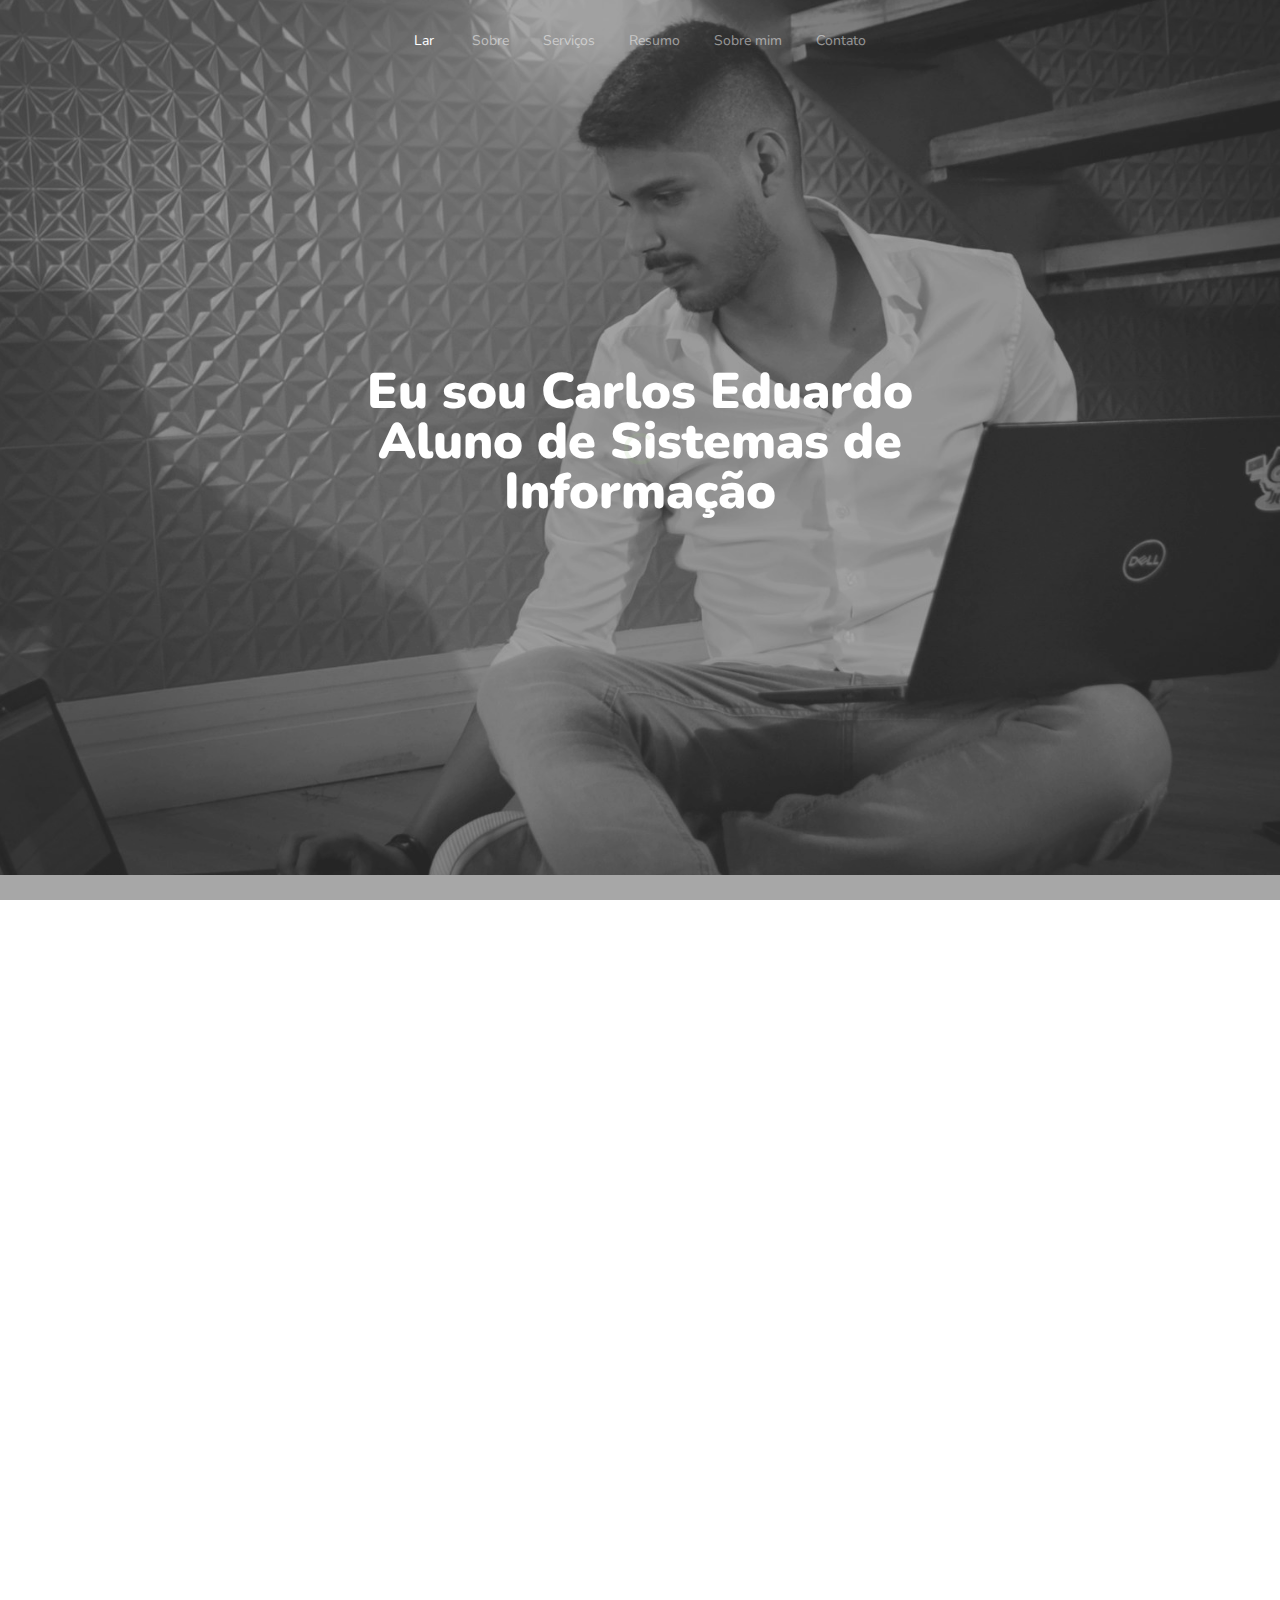
==== index.html @ 2f4f7dd3 "alterando referência do index" ====
<!doctype html>
<html lang="pt-br">

<head>
  <meta charset="utf-8">
  <meta name="viewport" content="width=device-width, initial-scale=1, shrink-to-fit=no">
  
  <meta name="description" content="" />
  <meta name="keywords" content="" />

  <link href="https://fonts.googleapis.com/css2?family=Nunito:wght@400;700&display=swap" rel="stylesheet">

  <link rel="stylesheet" href="css/bootstrap.min.css">
  <link rel="stylesheet" href="css/owl.carousel.min.css">
  <link rel="stylesheet" href="css/owl.theme.default.min.css">
  <link rel="stylesheet" href="css/jquery.fancybox.min.css">
  <link rel="stylesheet" href="fonts/icomoon/style.css">
  <link rel="stylesheet" href="fonts/flaticon/font/flaticon.css">
  <link rel="stylesheet" href="css/aos.css">
  <link rel="stylesheet" href="css/style.css">

  <title>Meu Portifólio | Carlos Eduardo</title>
  
  <!-- <link rel="icon" type="image/png" sizes="32x32" href="/favicon-32x32.png"> -->
  <link rel="icon" type="image/png" sizes="16x16" href="portfolio\favicon_io\favicon-16x16.png">

</head>

<body data-spy="scroll" data-target=".site-navbar-target" data-offset="100">

  <div class="site-mobile-menu site-navbar-target">
    <div class="site-mobile-menu-header">
      <div class="site-mobile-menu-close">
        <span class="icofont-close js-menu-toggle"></span>
      </div>
    </div>
    <div class="site-mobile-menu-body"></div>
  </div>

  <nav class="site-nav js-site-navbar mb-5 site-navbar-target">
    <div class="container">



      <div class="site-navigation text-center">

        <!-- <a href="index.html" class="d-block text-center float-left logo"></a> -->


        <ul class="js-clone-nav ml-0 pl-0 d-none d-lg-inline-block site-menu mx-auto text-center">
          <li class="active"><a href="#home-section" class="nav-link">Lar</a></li>
          <li class="has-children">
            <!-- <a href="#" class="nav-link">Dropdown</a> -->
            <ul class="dropdown">
              <!-- <li><a href="#testimonials-section" class="nav-link">Testimonials</a></li> -->
              <li class="has-children">
                <!-- <a href="#">Menu Two</a> -->
                <ul class="dropdown">
                  <!-- <li><a href="#" class="nav-link">Sub Menu One</a></li>
                  <li><a href="#" class="nav-link">Sub Menu Two</a></li>
                  <li><a href="#" class="nav-link">Sub Menu Three</a></li> -->
                </ul>
              </li>
              <!-- <li><a href="#" class="nav-link">Menu Three</a></li> -->
            </ul>
          </li>
          <li><a href="#about-section" class="nav-link">Sobre</a></li>
          <!-- <li><a href="#portfolio-section" class="nav-link">Portfólio</a></li> -->
          <li><a href="#services-section" class="nav-link">Serviços</a></li>
          <li><a href="#resume-section" class="nav-link">Resumo</a></li>
          <li><a href="#testimonials-section" class="nav-link">Sobre mim</a></li>
          <li><a href="#contact-section" class="nav-link">Contato</a></li>
        </ul>

        <a href="#" class="burger ml-auto float-right site-menu-toggle js-menu-toggle d-inline-block light d-lg-none" data-toggle="collapse" data-target="#main-navbar">
          <span></span>
        </a>

      </div>
    </div>
  </nav>


  <div class="site-blocks-cover overlay" style="background-image: url(images/hero_img.jpg);" data-aos="fade" data-stellar-background-ratio="0.5" id="home-section">
    <div class="container">
      <div class="row align-items-center justify-content-center text-center">

        <div class="col-lg-8">
          <h1 class="text-white" data-aos="fade-up" data-aos-delay="0">Eu sou Carlos Eduardo <br>Aluno de Sistemas de Informação</h1>
          <p data-aos="fade-up" data-aos-delay="100"> <a href="https://Colorlib/.com" class="font-weight-bold" target="_blank"></a></p>
        </div>
      </div>
    </div>
  </div>  
  



  <section class="site-section" id="about-section">
    <div class="container">
      <div class="row mb-5 align-items-center">
        <div class="col-lg-7 pr-lg-5 mb-5 mb-lg-0" data-aos="fade-up" data-aos-delay="0">
          <div class="img-wrap">
            <img src="images/image_1_long.jpg" alt="Image placeholder" class="img-fluid">
          </div>
          
        </div>
        <div class="col-lg-5 pl-lg-5" data-aos="fade-up" data-aos-delay="100">
          <div class="section-heading">
            <h2>Biografia</h2>
          </div>
          
          <p><span class="highlight"></span></p>

          <p>Carlos Eduardo Dias da Silva, nascido em Juiz de Fora em 12 de dezembro de 1996, é um buscador incansável de desafios. Após concluir o ensino médio em 2015, obteve seu diploma em mecânica industrial e iniciou sua carreira na Codeme Engenharia.</p>
          <p>Mais recentemente, fez a transição para a área de Tecnologia da Informação, com foco em sistemas de informação, alimentando seu desejo de se tornar um cientista de dados. Apesar de ainda não ter atingido suas metas, sua paixão e dedicação são impulsionadoras.</p>
          <p>Além de sua carreira, encontra equilíbrio em seu amor pelo futebol e nas corridas de rua, que alimentam sua determinação em todos os aspectos da vida.

            
            
            
            
            
            
            </p>
          <h3>Processo de Aprendizagem e Especialização</h3>
          <div class="my-5">
            <div class="skill">
              <h3>HTML - CSS - JavaScript</h3>
              <div class="progress">
                <div class="progress-bar" role="progressbar" style="width: 50%" aria-valuenow="50" aria-valuemin="0" aria-valuemax="100">
                  <span>50%</span>
                </div>
              </div>
            </div>

            <div class="skill">
              <h3>Python</h3>
              <div class="progress">
                <div class="progress-bar" role="progressbar" style="width: 67%" aria-valuenow="67" aria-valuemin="0" aria-valuemax="100">
                  <span>67%</span>
                </div>
              </div>
            </div>

            <div class="skill">
              <h3>Java</h3>
              <div class="progress">
                <div class="progress-bar" role="progressbar" style="width: 33%" aria-valuenow="33" aria-valuemin="0" aria-valuemax="100">
                  <span>33%</span>
                </div>
              </div>
            </div>

            <div class="skill">
              <h3>SQL</h3>
              <div class="progress">
                <div class="progress-bar" role="progressbar" style="width: 70%" aria-valuenow="70" aria-valuemin="0" aria-valuemax="100">
                  <span>70%</span>
                </div>
              </div>
            </div>

            <div class="skill">
              <h3>Power BI</h3>
              <div class="progress">
                <div class="progress-bar" role="progressbar" style="width: 21%" aria-valuenow="21" aria-valuemin="0" aria-valuemax="100">
                  <span>21%</span>
                </div>
              </div>
            </div>
          </div>

          <p>
            <a href="#contact-section" class="btn btn-primary smoothscroll">
              Contate-me</a>
            <a href="portfolio\pdf_cv\Carlos Eduardo Dias da Silva.pdf" target="_blank" class="btn btn-secondary">Download CV</a>
            
          </p>
        </div>
      </div>

      
    </div>
  </section>


  <!-- <section class="untree_co-section" id="portfolio-section">
    <div class="container">
      <div class="row">
        <div class="section-heading text-center col-md-12" data-aos="fade-up" data-aos-delay="0">
          <h2>Meu Portfólio</h2>
        </div>
      </div>
      <div class="filters" data-aos="fade-up" data-aos-delay="100">
      

        <ul>
          <li class="active" data-filter="*">Tudo</li>
          <li data-filter=".packaging">HTML</li>
          <li data-filter=".mockup">Python | Java</li>
          <li data-filter=".typography">SQL</li>
          <li data-filter=".photography">Power BI</li>
        </ul>
      </div>

      <div class="filters-content mb-5" data-aos="fade-up" data-aos-delay="200">
        <div class="row grid">
          <div class="single-portfolio col-sm-4 all mockup">
            <a href="images/work_5.jpg" data-fancybox="gal">
              <img src="images/work_5.jpg" alt="Image" class="img-fluid">
              <div class="contents">
                <h3>Card Vol. 3</h3>
                <div class="cat">Mockup</div>
              </div>
            </a>
            
          </div>
          <div class="single-portfolio col-sm-4 all typography">
            <a href="images/work_1.jpg" data-fancybox="gal">
              <img src="images/work_1.jpg" alt="Image" class="img-fluid">
              <div class="contents">
                <h3>House Design</h3>
                <div class="cat">Typography</div>
              </div>
            </a>

          </div>                            
          <div class="single-portfolio col-sm-4 all mockup">
            <a href="images/work_2.jpg" data-fancybox="gal">
              <img src="images/work_2.jpg" alt="Image" class="img-fluid">
              <div class="contents">
                <h3>WoW</h3>
                <div class="cat">Mockup</div>
              </div>
            </a>
          </div>
          <div class="single-portfolio col-sm-4 all packaging">
            <a href="images/work_3.jpg" data-fancybox="gal">
              <img src="images/work_3.jpg" alt="Image" class="img-fluid">
              <div class="contents">
                <h3>Seat</h3>
                <div class="cat">Packaging</div>
              </div>
            </a>
            
              
          
          </div>
          
          <div class="single-portfolio col-sm-4 all typography">
            <a href="images/work_4.jpg" data-fancybox="gal">
              <img src="images/work_4.jpg" alt="Image" class="img-fluid">
              <div class="contents">
                <h3>Seat</h3>
                <div class="cat">Packaging</div>
              </div>
            </a>
          </div>
          <div class="single-portfolio col-sm-4 all photography">
            <a href="images/work_6.jpg" data-fancybox="gal">
              <img src="images/work_6.jpg" alt="Image" class="img-fluid">
              <div class="contents">
                <h3>House Design</h3>
                <div class="cat">Photography</div>
              </div>
            </a>
          </div>
          <div class="single-portfolio col-sm-4 all photography">
            <a href="images/work_7.jpg" data-fancybox="gal">
              <img src="images/work_7.jpg" alt="Image" class="img-fluid">
              <div class="contents">
                <h3>House Design</h3>
                <div class="cat">Photography</div>
              </div>
            </a>
            
          </div>
        </div>
      </div>
    </div>
  </section> -->
  <!-- .untrtee_co-section -->

  <div class="untree_co-section" id="services-section">
    <div class="container">
      <div class="row">
        <div class="section-heading text-center col-md-12 mb-5" data-aos="fade-up" data-aos-delay="0">
          <h2>Serviços</h2>
        </div>
      </div>
      <div class="row">

        <div class="col-md-6 col-lg-4 text-center mb-5" data-aos="fade-up" data-aos-delay="100">
          <div class="site-service-item" data-animate-effect="fadeIn">
            <span class="icon">
              <svg width="1em" height="1em" viewBox="0 0 16 16" class="bi bi-display" fill="currentColor" xmlns="http://www.w3.org/2000/svg">
                <path d="M5.75 13.5c.167-.333.25-.833.25-1.5h4c0 .667.083 1.167.25 1.5H11a.5.5 0 0 1 0 1H5a.5.5 0 0 1 0-1h.75z"/>
                <path fill-rule="evenodd" d="M13.991 3H2c-.325 0-.502.078-.602.145a.758.758 0 0 0-.254.302A1.46 1.46 0 0 0 1 4.01V10c0 .325.078.502.145.602.07.105.17.188.302.254a1.464 1.464 0 0 0 .538.143L2.01 11H14c.325 0 .502-.078.602-.145a.758.758 0 0 0 .254-.302 1.464 1.464 0 0 0 .143-.538L15 9.99V4c0-.325-.078-.502-.145-.602a.757.757 0 0 0-.302-.254A1.46 1.46 0 0 0 13.99 3zM14 2H2C0 2 0 4 0 4v6c0 2 2 2 2 2h12c2 0 2-2 2-2V4c0-2-2-2-2-2z"/>
              </svg>
            </span>
            <h3 class="mb-4">Desenvolvimento</h3>
            <p>Aplicação Web</p>
            <p>Programação</p>
            <p>Framework</p>
            <p>Análise Orientada a Objetos</p>
            <p>Banco de Dados Relacional</p>
            
          </div>
        </div>
        <div class="col-md-6 col-lg-4 text-center mb-5" data-aos="fade-up" data-aos-delay="200">
          <div class="site-service-item" data-animate-effect="fadeIn">
            <span class="icon">
              <svg width="1em" height="1em" viewBox="0 0 16 16" class="bi bi-binoculars" fill="currentColor" xmlns="http://www.w3.org/2000/svg">
                <path fill-rule="evenodd" d="M3 2.5A1.5 1.5 0 0 1 4.5 1h1A1.5 1.5 0 0 1 7 2.5V5h2V2.5A1.5 1.5 0 0 1 10.5 1h1A1.5 1.5 0 0 1 13 2.5v2.382a.5.5 0 0 0 .276.447l.895.447A1.5 1.5 0 0 1 15 7.118V14.5a1.5 1.5 0 0 1-1.5 1.5h-3A1.5 1.5 0 0 1 9 14.5v-3a.5.5 0 0 1 .146-.354l.854-.853V9.5a.5.5 0 0 0-.5-.5h-3a.5.5 0 0 0-.5.5v.793l.854.853A.5.5 0 0 1 7 11.5v3A1.5 1.5 0 0 1 5.5 16h-3A1.5 1.5 0 0 1 1 14.5V7.118a1.5 1.5 0 0 1 .83-1.342l.894-.447A.5.5 0 0 0 3 4.882V2.5zM4.5 2a.5.5 0 0 0-.5.5V3h2v-.5a.5.5 0 0 0-.5-.5h-1zM6 4H4v.882a1.5 1.5 0 0 1-.83 1.342l-.894.447A.5.5 0 0 0 2 7.118V13h4v-1.293l-.854-.853A.5.5 0 0 1 5 10.5v-1A1.5 1.5 0 0 1 6.5 8h3A1.5 1.5 0 0 1 11 9.5v1a.5.5 0 0 1-.146.354l-.854.853V13h4V7.118a.5.5 0 0 0-.276-.447l-.895-.447A1.5 1.5 0 0 1 12 4.882V4h-2v1.5a.5.5 0 0 1-.5.5h-3a.5.5 0 0 1-.5-.5V4zm4-1h2v-.5a.5.5 0 0 0-.5-.5h-1a.5.5 0 0 0-.5.5V3zm4 11h-4v.5a.5.5 0 0 0 .5.5h3a.5.5 0 0 0 .5-.5V14zm-8 0H2v.5a.5.5 0 0 0 .5.5h3a.5.5 0 0 0 .5-.5V14z"/>
              </svg>
            </span>
            <h3 class="mb-4">Inovação e Gestão</h3>
            <p>B2B</p>
            <p>eCommerce</p>
            <p>LGPD</p>
            <p>Intêligencia Artificial</p>
            <p>Power BI</p>
            
          </div>
        </div>
        <div class="col-md-6 col-lg-4 text-center mb-5" data-aos="fade-up" data-aos-delay="300">
          <div class="site-service-item" data-animate-effect="fadeIn">
            <span class="icon">
              <svg width="1em" height="1em" viewBox="0 0 16 16" class="bi bi-basket3" fill="currentColor" xmlns="http://www.w3.org/2000/svg">
                <path fill-rule="evenodd" d="M10.243 1.071a.5.5 0 0 1 .686.172l3 5a.5.5 0 1 1-.858.514l-3-5a.5.5 0 0 1 .172-.686zm-4.486 0a.5.5 0 0 0-.686.172l-3 5a.5.5 0 1 0 .858.514l3-5a.5.5 0 0 0-.172-.686z"/>
                <path d="M0 6.5A.5.5 0 0 1 .5 6h15a.5.5 0 0 1 .5.5v1a.5.5 0 0 1-.5.5H.5a.5.5 0 0 1-.5-.5v-1zM.81 9c0 .035.004.07.011.105l1.201 5.604A1 1 0 0 0 3 15.5h10a1 1 0 0 0 .978-.79l1.2-5.605A.495.495 0 0 0 15.19 9h-1.011L13 14.5H3L1.821 9H.81z"/>
              </svg>
            </span>
            <h3 class="mb-4">Interesses</h3>
            <p>Arquitetura da Informação</p>
            <p>Design</p>
            <p>Soft Skill</p>
            <p>Visualização de Dados</p>
            <p>UX</p>
            
          </div>
        </div>

      </div>
    </div>
  </div> <!-- /.untree_co-seciton -->


  <div class="untree_co-section" id="resume-section">
    <div class="container">
      <div class="row">
        <div class="section-heading text-center col-md-12 mb-5" data-aos="fade-up" data-aos-delay="0">
          <h2>Resumo</h2>
        </div>
      </div>
      <div class="row">
        <div class="col-lg-4" data-aos="fade-up" data-aos-delay="100">
          <img src="images/carlos.jpg" alt="Image" class="img-fluid">
        </div>
        <div class="col-lg-7 ml-auto" data-aos="fade-up" data-aos-delay="200">
          <h3 class="mb-5">Experiência de Trabalho</h3>
          <div class="resume-item d-flex work">
            <div>
              <h4>Programdor de Máquinas CNC</h4>
              <div class="d-flex">
                <div class="d-flex resume-meta">
                  <span class="mr-3">
                    <span class="icon">
                      <svg width="1em" height="1em" viewBox="0 0 16 16" class="bi bi-building" fill="currentColor" xmlns="http://www.w3.org/2000/svg">
                        <path fill-rule="evenodd" d="M14.763.075A.5.5 0 0 1 15 .5v15a.5.5 0 0 1-.5.5h-3a.5.5 0 0 1-.5-.5V14h-1v1.5a.5.5 0 0 1-.5.5h-9a.5.5 0 0 1-.5-.5V10a.5.5 0 0 1 .342-.474L6 7.64V4.5a.5.5 0 0 1 .276-.447l8-4a.5.5 0 0 1 .487.022zM6 8.694L1 10.36V15h5V8.694zM7 15h2v-1.5a.5.5 0 0 1 .5-.5h2a.5.5 0 0 1 .5.5V15h2V1.309l-7 3.5V15z"/>
                        <path d="M2 11h1v1H2v-1zm2 0h1v1H4v-1zm-2 2h1v1H2v-1zm2 0h1v1H4v-1zm4-4h1v1H8V9zm2 0h1v1h-1V9zm-2 2h1v1H8v-1zm2 0h1v1h-1v-1zm2-2h1v1h-1V9zm0 2h1v1h-1v-1zM8 7h1v1H8V7zm2 0h1v1h-1V7zm2 0h1v1h-1V7zM8 5h1v1H8V5zm2 0h1v1h-1V5zm2 0h1v1h-1V5zm0-2h1v1h-1V3z"/>
                      </svg>
                    </span>
                    <span>Codeme Engenharia</span>
                  </span>

                  <span class="icon">
                    <svg width="1em" height="1em" viewBox="0 0 16 16" class="bi bi-geo-alt" fill="currentColor" xmlns="http://www.w3.org/2000/svg">
                      <path fill-rule="evenodd" d="M8 16s6-5.686 6-10A6 6 0 0 0 2 6c0 4.314 6 10 6 10zm0-7a3 3 0 1 0 0-6 3 3 0 0 0 0 6z"/>
                    </svg>
                  </span>
                  <span>Juiz de Fora</span>
                </div>
                <div></div>
              </div>
            </div>
            <div class="ml-auto resume-meta">
              <div class="clearfix">
                <span class="period d-block float-right"><span>Fulltime</span></span>
              </div>
              
              <span class="icon">
                <svg width="1em" height="1em" viewBox="0 0 16 16" class="bi bi-calendar-event" fill="currentColor" xmlns="http://www.w3.org/2000/svg">
                  <path fill-rule="evenodd" d="M1 4v10a1 1 0 0 0 1 1h12a1 1 0 0 0 1-1V4H1zm1-3a2 2 0 0 0-2 2v11a2 2 0 0 0 2 2h12a2 2 0 0 0 2-2V3a2 2 0 0 0-2-2H2z"/>
                  <path fill-rule="evenodd" d="M3.5 0a.5.5 0 0 1 .5.5V1a.5.5 0 0 1-1 0V.5a.5.5 0 0 1 .5-.5zm9 0a.5.5 0 0 1 .5.5V1a.5.5 0 0 1-1 0V.5a.5.5 0 0 1 .5-.5z"/>
                  <rect width="2" height="2" x="11" y="6" rx=".5"/>
                </svg>
              </span>
              <span>Maio 2020 - Presente </span>
            </div>
          </div> <!-- /.resume-item -->
          <div class="resume-item d-flex work"> <!--o que esta vazio é "resume-item d-flex work"-->
            <div>
              <h4><i>O programador de máquinas CNC é responsável por criar códigos de
                programação que orientam máquinas automatizadas na produção industrial. Utilizando linguagens como G-code, traduzem desenhos técnicos
                em comandos precisos para cortar e modelar materiais, desempenhando
                um papel crucial na fabricação eficiente e precisa de peças e componentes.</i></h4>
              <div class="d-flex">
                <div class="d-flex resume-meta">
                  <!-- <span class="mr-3"> -->
                    <!-- <span class="icon">
                      <svg width="1em" height="1em" viewBox="0 0 16 16" class="bi bi-building" fill="currentColor" xmlns="http://www.w3.org/2000/svg">
                        <path fill-rule="evenodd" d="M14.763.075A.5.5 0 0 1 15 .5v15a.5.5 0 0 1-.5.5h-3a.5.5 0 0 1-.5-.5V14h-1v1.5a.5.5 0 0 1-.5.5h-9a.5.5 0 0 1-.5-.5V10a.5.5 0 0 1 .342-.474L6 7.64V4.5a.5.5 0 0 1 .276-.447l8-4a.5.5 0 0 1 .487.022zM6 8.694L1 10.36V15h5V8.694zM7 15h2v-1.5a.5.5 0 0 1 .5-.5h2a.5.5 0 0 1 .5.5V15h2V1.309l-7 3.5V15z"/>
                        <path d="M2 11h1v1H2v-1zm2 0h1v1H4v-1zm-2 2h1v1H2v-1zm2 0h1v1H4v-1zm4-4h1v1H8V9zm2 0h1v1h-1V9zm-2 2h1v1H8v-1zm2 0h1v1h-1v-1zm2-2h1v1h-1V9zm0 2h1v1h-1v-1zM8 7h1v1H8V7zm2 0h1v1h-1V7zm2 0h1v1h-1V7zM8 5h1v1H8V5zm2 0h1v1h-1V5zm2 0h1v1h-1V5zm0-2h1v1h-1V3z"/>
                      </svg>
                    </span> -->
                    <!-- <span>Google, Inc.</span> -->
                  <!-- </span> -->

                  <!-- <span class="icon">
                    <svg width="1em" height="1em" viewBox="0 0 16 16" class="bi bi-geo-alt" fill="currentColor" xmlns="http://www.w3.org/2000/svg">
                      <path fill-rule="evenodd" d="M8 16s6-5.686 6-10A6 6 0 0 0 2 6c0 4.314 6 10 6 10zm0-7a3 3 0 1 0 0-6 3 3 0 0 0 0 6z"/>
                    </svg>
                  </span> -->
                  <!-- <span>San Francisco</span> -->
                </div>
                <div></div>
              </div>
            </div>
            <div class="ml-auto resume-meta"> 
              <div class="clearfix">
                <!-- <span class="period d-block float-right"><span>Part time</span></span> -->
              </div>  
              
              <!-- <span class="icon">
                <svg width="1em" height="1em" viewBox="0 0 16 16" class="bi bi-calendar-event" fill="currentColor" xmlns="http://www.w3.org/2000/svg">
                  <path fill-rule="evenodd" d="M1 4v10a1 1 0 0 0 1 1h12a1 1 0 0 0 1-1V4H1zm1-3a2 2 0 0 0-2 2v11a2 2 0 0 0 2 2h12a2 2 0 0 0 2-2V3a2 2 0 0 0-2-2H2z"/>
                  <path fill-rule="evenodd" d="M3.5 0a.5.5 0 0 1 .5.5V1a.5.5 0 0 1-1 0V.5a.5.5 0 0 1 .5-.5zm9 0a.5.5 0 0 1 .5.5V1a.5.5 0 0 1-1 0V.5a.5.5 0 0 1 .5-.5z"/>
                  <rect width="2" height="2" x="11" y="6" rx=".5"/>
                </svg>
              </span> -->
              <!-- <span>March 2015 - November 2019 </span> -->

            </div>
          </div> <!-- /.resume-item -->

          <div class=""> <!--o que esta vazio é "resume-item d-flex work"-->
            <div>
              <!-- <h4>Web Designer</h4> -->
              <div class="d-flex">
                <div class="d-flex resume-meta">
                  <!-- <span class="mr-3">
                    <span class="icon">
                      <svg width="1em" height="1em" viewBox="0 0 16 16" class="bi bi-building" fill="currentColor" xmlns="http://www.w3.org/2000/svg">
                        <path fill-rule="evenodd" d="M14.763.075A.5.5 0 0 1 15 .5v15a.5.5 0 0 1-.5.5h-3a.5.5 0 0 1-.5-.5V14h-1v1.5a.5.5 0 0 1-.5.5h-9a.5.5 0 0 1-.5-.5V10a.5.5 0 0 1 .342-.474L6 7.64V4.5a.5.5 0 0 1 .276-.447l8-4a.5.5 0 0 1 .487.022zM6 8.694L1 10.36V15h5V8.694zM7 15h2v-1.5a.5.5 0 0 1 .5-.5h2a.5.5 0 0 1 .5.5V15h2V1.309l-7 3.5V15z"/>
                        <path d="M2 11h1v1H2v-1zm2 0h1v1H4v-1zm-2 2h1v1H2v-1zm2 0h1v1H4v-1zm4-4h1v1H8V9zm2 0h1v1h-1V9zm-2 2h1v1H8v-1zm2 0h1v1h-1v-1zm2-2h1v1h-1V9zm0 2h1v1h-1v-1zM8 7h1v1H8V7zm2 0h1v1h-1V7zm2 0h1v1h-1V7zM8 5h1v1H8V5zm2 0h1v1h-1V5zm2 0h1v1h-1V5zm0-2h1v1h-1V3z"/>
                      </svg>
                    </span>
                    <span>Github, Inc.</span>
                  </span> -->

                  <!-- <span class="icon">
                    <svg width="1em" height="1em" viewBox="0 0 16 16" class="bi bi-geo-alt" fill="currentColor" xmlns="http://www.w3.org/2000/svg">
                      <path fill-rule="evenodd" d="M8 16s6-5.686 6-10A6 6 0 0 0 2 6c0 4.314 6 10 6 10zm0-7a3 3 0 1 0 0-6 3 3 0 0 0 0 6z"/>
                    </svg>
                  </span>
                  <span>San Francisco</span> -->
                </div>
                <div></div>
              </div>
            </div>
            <div class="ml-auto resume-meta">
              <div class="clearfix">
                <!-- <span class="period d-block float-right"><span>Fulltime</span></span> -->
              </div>
              
              <!-- <span class="icon">
                <svg width="1em" height="1em" viewBox="0 0 16 16" class="bi bi-calendar-event" fill="currentColor" xmlns="http://www.w3.org/2000/svg">
                  <path fill-rule="evenodd" d="M1 4v10a1 1 0 0 0 1 1h12a1 1 0 0 0 1-1V4H1zm1-3a2 2 0 0 0-2 2v11a2 2 0 0 0 2 2h12a2 2 0 0 0 2-2V3a2 2 0 0 0-2-2H2z"/>
                  <path fill-rule="evenodd" d="M3.5 0a.5.5 0 0 1 .5.5V1a.5.5 0 0 1-1 0V.5a.5.5 0 0 1 .5-.5zm9 0a.5.5 0 0 1 .5.5V1a.5.5 0 0 1-1 0V.5a.5.5 0 0 1 .5-.5z"/>
                  <rect width="2" height="2" x="11" y="6" rx=".5"/>
                </svg>
              </span>
              <span>January 2010 - March 2015 </span> -->

            </div>
          </div> <!-- /.resume-item -->


          <div class="">  <!--o que esta vazio é "resume-item d-flex work"-->
            <div>
              <!-- <h4>Lead Front-end Engineer</h4> -->
              <div class="d-flex">
                <div class="d-flex resume-meta">
                  <!-- <span class="mr-3">
                    <span class="icon">
                      <svg width="1em" height="1em" viewBox="0 0 16 16" class="bi bi-building" fill="currentColor" xmlns="http://www.w3.org/2000/svg">
                        <path fill-rule="evenodd" d="M14.763.075A.5.5 0 0 1 15 .5v15a.5.5 0 0 1-.5.5h-3a.5.5 0 0 1-.5-.5V14h-1v1.5a.5.5 0 0 1-.5.5h-9a.5.5 0 0 1-.5-.5V10a.5.5 0 0 1 .342-.474L6 7.64V4.5a.5.5 0 0 1 .276-.447l8-4a.5.5 0 0 1 .487.022zM6 8.694L1 10.36V15h5V8.694zM7 15h2v-1.5a.5.5 0 0 1 .5-.5h2a.5.5 0 0 1 .5.5V15h2V1.309l-7 3.5V15z"/>
                        <path d="M2 11h1v1H2v-1zm2 0h1v1H4v-1zm-2 2h1v1H2v-1zm2 0h1v1H4v-1zm4-4h1v1H8V9zm2 0h1v1h-1V9zm-2 2h1v1H8v-1zm2 0h1v1h-1v-1zm2-2h1v1h-1V9zm0 2h1v1h-1v-1zM8 7h1v1H8V7zm2 0h1v1h-1V7zm2 0h1v1h-1V7zM8 5h1v1H8V5zm2 0h1v1h-1V5zm2 0h1v1h-1V5zm0-2h1v1h-1V3z"/>
                      </svg>
                    </span>
                    <span>Slack, Inc.</span>
                  </span> -->

                  <!-- <span class="icon">
                    <svg width="1em" height="1em" viewBox="0 0 16 16" class="bi bi-geo-alt" fill="currentColor" xmlns="http://www.w3.org/2000/svg">
                      <path fill-rule="evenodd" d="M8 16s6-5.686 6-10A6 6 0 0 0 2 6c0 4.314 6 10 6 10zm0-7a3 3 0 1 0 0-6 3 3 0 0 0 0 6z"/>
                    </svg>
                  </span>
                  <span>San Francisco</span> -->
                </div>
                <div></div>
              </div>
            </div>
            <div class="ml-auto resume-meta">
              <div class="clearfix">
                <!-- <span class="period d-block float-right"><span>Fulltime</span></span> -->
              </div>
              
              <!-- <span class="icon">
                <svg width="1em" height="1em" viewBox="0 0 16 16" class="bi bi-calendar-event" fill="currentColor" xmlns="http://www.w3.org/2000/svg">
                  <path fill-rule="evenodd" d="M1 4v10a1 1 0 0 0 1 1h12a1 1 0 0 0 1-1V4H1zm1-3a2 2 0 0 0-2 2v11a2 2 0 0 0 2 2h12a2 2 0 0 0 2-2V3a2 2 0 0 0-2-2H2z"/>
                  <path fill-rule="evenodd" d="M3.5 0a.5.5 0 0 1 .5.5V1a.5.5 0 0 1-1 0V.5a.5.5 0 0 1 .5-.5zm9 0a.5.5 0 0 1 .5.5V1a.5.5 0 0 1-1 0V.5a.5.5 0 0 1 .5-.5z"/>
                  <rect width="2" height="2" x="11" y="6" rx=".5"/>
                </svg>
              </span>
              <span>January 2010 </span> -->

            </div>
          </div> <!-- /.resume-item -->




          <h3 class="mt-5 mb-3">Educação</h3>
          <div class="resume-item d-flex work">
            <div>
              <h4>Sistemas de Informação | 5° Período</h4>
              <div class="d-flex">
                <div class="d-flex resume-meta">
                  <span class="mr-3">
                    <span class="icon">
                      <svg width="1em" height="1em" viewBox="0 0 16 16" class="bi bi-geo-alt" fill="currentColor" xmlns="http://www.w3.org/2000/svg">
                        <path fill-rule="evenodd" d="M8 16s6-5.686 6-10A6 6 0 0 0 2 6c0 4.314 6 10 6 10zm0-7a3 3 0 1 0 0-6 3 3 0 0 0 0 6z"/>
                      </svg>
                    </span>
                    <span>Juiz de Fora</span>
                  </span>

                  
                </div>
                <div></div>
              </div>
            </div>
            <div class="ml-auto resume-meta">

              <span class="icon">
                <svg width="1em" height="1em" viewBox="0 0 16 16" class="bi bi-calendar-event" fill="currentColor" xmlns="http://www.w3.org/2000/svg">
                  <path fill-rule="evenodd" d="M1 4v10a1 1 0 0 0 1 1h12a1 1 0 0 0 1-1V4H1zm1-3a2 2 0 0 0-2 2v11a2 2 0 0 0 2 2h12a2 2 0 0 0 2-2V3a2 2 0 0 0-2-2H2z"/>
                  <path fill-rule="evenodd" d="M3.5 0a.5.5 0 0 1 .5.5V1a.5.5 0 0 1-1 0V.5a.5.5 0 0 1 .5-.5zm9 0a.5.5 0 0 1 .5.5V1a.5.5 0 0 1-1 0V.5a.5.5 0 0 1 .5-.5z"/>
                  <rect width="2" height="2" x="11" y="6" rx=".5"/>
                </svg>
              </span>
              <span>Faculdade Metodista Granbery</span>

            </div>
          </div> <!-- /.resume-item -->
          
          <div class=""> <!--aqui resume-item d-flex work -->
            <div>
              <h4></h4>
              <div class="d-flex">
                <div class="d-flex resume-meta">
                  <span class="mr-3">
                    <!-- <span class="icon">
                      <svg width="1em" height="1em" viewBox="0 0 16 16" class="bi bi-geo-alt" fill="currentColor" xmlns="http://www.w3.org/2000/svg">
                        <path fill-rule="evenodd" d="M8 16s6-5.686 6-10A6 6 0 0 0 2 6c0 4.314 6 10 6 10zm0-7a3 3 0 1 0 0-6 3 3 0 0 0 0 6z"/>
                      </svg> -->
                    </span>
                    <span></span>
                  </span>

                  
                </div>
                <div></div>
              </div>
            </div>
            <div class="ml-auto resume-meta">


              <!-- <span class="icon">
                <svg width="1em" height="1em" viewBox="0 0 16 16" class="bi bi-calendar-event" fill="currentColor" xmlns="http://www.w3.org/2000/svg">
                  <path fill-rule="evenodd" d="M1 4v10a1 1 0 0 0 1 1h12a1 1 0 0 0 1-1V4H1zm1-3a2 2 0 0 0-2 2v11a2 2 0 0 0 2 2h12a2 2 0 0 0 2-2V3a2 2 0 0 0-2-2H2z"/>
                  <path fill-rule="evenodd" d="M3.5 0a.5.5 0 0 1 .5.5V1a.5.5 0 0 1-1 0V.5a.5.5 0 0 1 .5-.5zm9 0a.5.5 0 0 1 .5.5V1a.5.5 0 0 1-1 0V.5a.5.5 0 0 1 .5-.5z"/>
                  <rect width="2" height="2" x="11" y="6" rx=".5"/>
                </svg>
              </span>
              <span>Voitto</span> -->

            </div>
          </div> <!-- /.resume-item -->

          
        </div>
      </div>
    </div>
  </div> <!-- /.untree_co-seciton -->

  
  <div class="site-section bg-light" id="testimonials-section">
    <div class="container">
      <div class="row mb-5">
        <div class="col-md-12" data-aos="fade-up" data-aos-delay="0">
          <div class="section-heading text-center">
            <h2>Sobre Mim</h2>
          </div>
        </div>
      </div>
      <div class="row">
        <div class="col-md-6" data-aos="fade-up" data-aos-delay="100">

          <div class="block-47 d-flex mb-5">
            <div class="block-47-image">
              <img src="images/phablo.jpg" alt="Image placeholder" class="img-fluid">
            </div>
            <blockquote class="block-47-quote">
              <p>&ldquo;O Carlos Eduardo ou para os mais íntimos apenas "Dudu", é além de amigo, um colega de trabalho, que tive a oportunidade de ver como profissional, e que com toda certeza seria a primeira pessoa que eu pensaria em contar caso fosse abrir uma empresa, pois além de seu lado disposto a ajudar a todos é possível notar seu lado ambicioso e focado para sempre entregar o melhor, seja no lado afetivo ou profissional. Dentre todos que eu contaria para estar ao meu lado em uma jornada profissional ele seria o escolhido caso eu tivesse a oportunidade de uma única escolha. E além de seu lado profissional existe o seu lado humano, que sempre entrega muito sem esperar algo em troca, e serve para ainda mais qualificá-lo como uma pessoa excepcional.&rdquo;</p>
              <cite class="block-47-quote-author">&mdash; Phablo Junio, <a href="https://www.instagram.com/phablojsilva/" target="_blank">Um grande amigo de trabalho de Carlos Eduardo</a></cite>
            </blockquote>
          </div>

        </div>
        <div class="col-md-6" data-aos="fade-up" data-aos-delay="200">

          <div class="block-47 d-flex mb-5">
            <div class="block-47-image">
              <img src="images/fernanda.jpg" alt="Image placeholder" class="img-fluid">
            </div>
            <blockquote class="block-47-quote">
              <p>&ldquo;Então, meu irmão foi uma grande benção na minha vida! Ele veio muito desejado por todos. Um menino muito doce e leal. Um pouco inflexível mas de um coração maior que o mundo. Uma pessoa totalmente racional e objetiva, totalmente o meu oposto. Teimoso que só Deus sabe, mas é ao mesmo tempo de uma perseverança incrível, uma dignidade de dar inveja e uma energia contagiante para quem conhece. Como todos da família diz, ele é lindo demais, não somente pela estética mas pelo caráter, compromisso e honra que carrega consigo. 
                As vezes precisa ouvir um pouco mais sobre o que as pessoas tem a dizer ou pensam e em muitos momentos precisa expor o que sente, extravassar os sentimentos reprimidos, porém, é uma das pessoas mais justas e corretas que eu conheço! Não é só um bom irmão ou um bom filho, é um bom amigo, na verdade, ouso dizer, o melhor amigo que alguém possa ter.
                Enfim, as pessoas que me perdoem, eu tenho um grande irmão, a melhor coisa que a vida poderia ter me dado.&rdquo;</p>
              <cite class="block-47-quote-author">&mdash; Fernanda, <a href="https://www.instagram.com/_fediass_/" target="_blank">Irmã do Carlos Eduardo</a></cite>
            </blockquote>
          </div>

        </div>

        <div class="col-md-6" data-aos="fade-up" data-aos-delay="100">

          <div class="block-47 d-flex mb-5">
            <div class="block-47-image">
              <img src="images/Ramon.jpg" alt="Image placeholder" class="img-fluid">
            </div>
            <blockquote class="block-47-quote">
              <p>&ldquo;Então vou falar do Eduardo, mais conhecido como “Dudu” um amigo nota mil que está nos momentos bons e ruins, uma pessoa de coração bom, dedicado, proativo, não gosta de ficar estagnado e sempre busca o melhor para ele e para quem está ao redor. Agradeço por ter essa amizade, conhecemos no SENAI cursando técnico em mecânica e hoje em dia está em voos mais altos, explorando o curso superior e se formando como pessoa e profissional, um companheiro de corrida e futebol, pronto para tudo o que é proposto a ele&rdquo;</p>
              <cite class="block-47-quote-author">&mdash; Ramon, <a href="https://www.instagram.com/ramon_rreis/" target="_blank">Amigo de corrida do Carlos Eduardo</a></cite>
            </blockquote>
          </div>

        </div>
        <div class="col-md-6" data-aos="fade-up" data-aos-delay="200">

          <div class="block-47 d-flex mb-5">
            <div class="block-47-image">
              <img src="images/marcio.jpg" alt="Image placeholder" class="img-fluid">
            </div>
            <blockquote class="block-47-quote">
              <p>&ldquo;Carlos Eduardo é extremamente entusiasmado e dedicado, sendo proativo na maneira como enfrenta desafios. Ele demonstra uma incrível vontade de aprender e crescer, sempre buscando oportunidades para aprimorar suas habilidades.
                Carlos Eduardo é conhecido por sua energia, sua atitude positiva que cria um ambiente leve, incentivando a colaboração e a inovação. O mesmo demonstra um comprometimento excepcional e uma ética de trabalho notável.
                Além disso, ele é rápido em assimilar novos conceitos e está sempre em busca de maneiras de contribuir para o sucesso da equipe. Sua curiosidade e disposição para assumir responsabilidades adicionais são traços que certamente o levarão longe em sua carreira.&rdquo;</p>
              <cite class="block-47-quote-author">&mdash; Marcio Júnior, <a href="https://www.linkedin.com/in/marciotojr/" target="_blank"> Amigo de longa data de Carlos Eduardo</a></cite>
            </blockquote>
          </div>

        </div>

      </div>
    </div>
  </div>


  <!-- <div class="site-section" id="blog-section">
    <div class="container">
      <div class="row">
        <div class="col-md-12 mb-5" data-aos="fade-up" data-aos-delay="0">
          <div class="section-heading text-center">
            <h2>Medium</h2>
          </div>
        </div>
      </div>

      <div class="row justify-content-center">
        <div class="col-md-9">
          <ul class="list-unstyled blog-entries">
            <li data-aos="fade-up" data-aos-delay="100">
              <a href="#" class="d-block d-md-flex justify-content-between align-items-center">
                <div>
                  <span class="d-block date">Jun 28, 2020</span>
                  <h3>Front-end Developer Demands today</h3>
                </div>
                <span class="read">
                  2 mins read
                </span>
              </a>
            </li>
            <li data-aos="fade-up" data-aos-delay="200">
              <a href="#" class="d-block d-md-flex justify-content-between align-items-center">
                <div>
                  <span class="d-block date">Setembro 05, 2023</span>
                  <h3>I Used Django</h3>
                </div>
                <span class="read">
                  2 mins read
                </span>
              </a>
            </li>
            <li data-aos="fade-up" data-aos-delay="300">
              <a href="#" class="d-block d-md-flex justify-content-between align-items-center">
                <div>
                  <span class="d-block date">Jun 28, 2020</span>
                  <h3>Why Front-end Developer So Important</h3>
                </div>
                <span class="read">
                  2 mins read
                </span>
              </a>
            </li>

          </ul>
        </div>
      </div>
    </div>
  </div> -->

  <div class="untree_co-section" id="contact-section">
    <div class="container">

      <div class="row">
        <div class="col-md-12 mb-5" data-aos="fade-up" data-aos-delay="0">
          <div class="section-heading text-center">
            <h2>Contate-me</h2>
          </div>
        </div>
      </div>

      <div class="row">

        <div class="col-lg-7">


          <form class="contact-form" data-aos="fade-up" data-aos-delay="100" action="https://formspree.io/f/mjvqdnnr" method="post">
            
            <div class="row">
              <div class="col-6">
                <div class="form-group">
                  <label class="" for="fname">Primeiro Nome</label>
                  <input name="Nome" type="text" class="form-control" id="fname">
                </div>
              </div>
              <div class="col-6">
                <div class="form-group">
                  <label class="" for="lname">Sobrenome</label>
                  <input name="Sobrenome" type="text" class="form-control" id="lname">
                </div>
              </div>
            </div>
            <div class="form-group">
              <label class="" for="email" name="email">Endereço de Email</label>
              <!-- <input name="email" type="email" class="form-control" id="email" > -->
              <input name="Email" class="form-control" id="email" ></input>
            </div>

            <div class="form-group" >
              <label class="" for="message">Messagem</label>
              <textarea name="Messagem" class="form-control" id="message" cols="30" rows="5"></textarea>
            </div>

            <button type="submit" class="btn btn-primary">Enviar Mensagem</button>
          </form>
        </div> <!-- /.col-lg-7 -->
        <div class="col-lg-4 ml-auto"  data-aos="fade-up" data-aos-delay="200">
          <h3 class="h5 mb-4">Informações de Contato</h3>
          <a href="https://www.google.com/maps/place/Progresso,+Juiz+de+Fora+-+MG/@-21.7289111,-43.3540876,15z/data=!3m1!4b1!4m6!3m5!1s0x989cdef1ce9221:0x98d665238a34a9d3!8m2!3d-21.7322316!4d-43.3475548!16s%2Fg%2F12345vjr?authuser=0&entry=ttu" target="_blank"><address class="text-black d-flex"><span class="mt-1 icon-room mr-2"></span><span>Progresso - Juiz de Fora | MG</span></address></a>
          <ul class="list-unstyled ul-links mb-4">
            <li class="mb-3"><a href="tel://553232264084" class="d-flex"><span class="mt-1 icon-phone mr-2"></span><span>(32) 3226-4084</span></a></li>

            <li class="mb-3"><a href="https://wa.me/5532999859627" target="_blank" class="d-flex"><span class="mt-1 icon-whatsapp mr-2"></span><span>(32) 9 9985-9627</span></a></li>

            <li class="mb-3"><a href="mailto:eduardocarlosdias1@gmail.com" class="d-flex"><span class="mt-1 icon-envelope mr-2"></span><span>eduardocarlosdias1@gmail.com</span></a></li>
            <li class="mb-3"><a href="mailto:carlos.silva@codeme.com.br" class="d-flex"><span class="mt-1 icon-envelope mr-2"></span><span>carlos.silva@codeme.com.br</span></a></li>
            <li class="mb-3"><a href="https://github.com/eduardocarlosd" target="_blank" class="d-flex"><span class="mt-1 icon-github mr-2"></span><span>eduardocarlosd</span></a></li>
            <li class="mb-3"><a href="https://www.linkedin.com/in/carloseduardod/" target="_blank" class="d-flex"><span class="mt-1 icon-linkedin mr-2"></span><span>linkedin.com/in/carlos-eduardo-863a4129b/</span></a></li>
            <li class="mb-3"><a href="https://www.instagram.com/eduardocarlos.dias/" target="_blank" class="d-flex"><span class="mt-1 icon-instagram mr-2"></span><span>eduardcarlos.dias</span></a></li>
          </ul>
        </div> <!-- /.col-lg-4 -->
      </div> <!-- /.row -->
    </div> <!-- /.container -->
  </div> <!-- /.untree_co-section bg-light -->
  
  <!-- <div class="site-footer"> -->

    <div class="footer-dots"></div> <!-- /.footer-dots -->
    <!-- <div class="container"> -->

      <!-- <div class="row">
        <div class="col-lg-4">
          <div class="widget">
            <h3>About Orbit<span class="text-primary">.</span> </h3>
            <p>Far far away, behind the word mountains, far from the countries Vokalia and Consonantia, there live the blind texts.</p> -->
          </div> <!-- /.widget -->
          <!-- <div class="widget">
            <h3>Connect</h3>
            <ul class="list-unstyled social">
              <li><a href="#"><span class="icon-instagram"></span></a></li>
              <li><a href="#"><span class="icon-twitter"></span></a></li>
              <li><a href="#"><span class="icon-facebook"></span></a></li>
              <li><a href="#"><span class="icon-linkedin"></span></a></li>
              <li><a href="#"><span class="icon-pinterest"></span></a></li>
              <li><a href="#"><span class="icon-dribbble"></span></a></li>
            </ul> -->
          </div> <!-- /.widget -->
        </div> <!-- /.col-lg-3 -->
<!-- 
        <div class="col-lg-2 ml-auto">
          <div class="widget">
            <h3>Navagation</h3>
            <ul class="list-unstyled float-left links">
              <li><a href="#">HTML5</a></li>
              <li><a href="#">CSS3</a></li>
              <li><a href="#">jQuery</a></li>
              <li><a href="#">Bootstrap</a></li>
              <li><a href="#">Javascript</a></li>
            </ul> -->
          </div> <!-- /.widget -->
        </div> <!-- /.col-lg-3 -->

        <!-- <div class="col-lg-2">
          <div class="widget">
            <h3>Services</h3>
            <ul class="list-unstyled float-left links">
              <li><a href="#">Web Design</a></li>
              <li><a href="#">eCommerce</a></li>
              <li><a href="#">WordPress</a></li>
              <li><a href="#">Frontend</a></li>
            </ul> -->
          </div> <!-- /.widget -->
        </div> <!-- /.col-lg-3 -->

<!-- 
        <div class="col-lg-3">
          <div class="widget">
            <h3>Contact</h3>
            <address>43 Raymouth Rd. Baltemoer, London 3910</address>
            <ul class="list-unstyled links mb-4">
              <li><a href="tel://11234567890">+1(123)-456-7890</a></li>
              <li><a href="tel://11234567890">+1(123)-456-7890</a></li>
              <li><a href="mailto:info@mydomain.com">info@mydomain.com</a></li>
            </ul> -->
          </div> <!-- /.widget -->
        </div> <!-- /.col-lg-3 -->

      </div> <!-- /.row -->

      <div class="row mt-5">
        <div class="col-12 text-center">
          <p>
            <!-- Link back to Colorlib can't be removed. Template is licensed under CC BY 3.0. -->
                <!-- Copyright &copy;<script>document.write(new Date().getFullYear());</script> All rights reserved | This template is made with <i class="icon-heart text-danger" aria-hidden="true"></i> by <a href="https://colorlib.com" target="_blank" >Colorlib</a> -->
                <!-- Link back to Colorlib can't be removed. Template is licensed under CC BY 3.0. --></p>

        </div>
      </div>
    </div> <!-- /.container -->
  </div> <!-- /.site-footer -->

  <div id="overlayer"></div>
  <div class="loader">
    <div class="spinner-border" role="status">
      <span class="sr-only">Loading...</span>
    </div>
  </div>

  <script src="js/jquery-3.4.1.min.js"></script>
  <script src="js/jquery-migrate-3.0.1.min.js"></script>
  <script src="js/popper.min.js"></script>
  <script src="js/bootstrap.min.js"></script>
  <script src="js/jquery.easing.1.3.js"></script>
  <script src="js/jquery.stellar.min.js"></script>
  <script src="js/jquery.waypoints.min.js"></script>
  <script src="js/isotope.pkgd.min.js"></script>
  <script src="js/jquery.fancybox.min.js"></script>
  <script src="js/aos.js"></script>
  <script src="js/imagesloaded.pkgd.js"></script>
  
  <script src="js/custom.js"></script>
  
</body>

</html>
---- fonts/icomoon/style.css ----
@font-face {
  font-family: 'icomoon';
  src:  url('fonts/icomoon.eot?10si43');
  src:  url('fonts/icomoon.eot?10si43#iefix') format('embedded-opentype'),
    url('fonts/icomoon.ttf?10si43') format('truetype'),
    url('fonts/icomoon.woff?10si43') format('woff'),
    url('fonts/icomoon.svg?10si43#icomoon') format('svg');
  font-weight: normal;
  font-style: normal;
}

[class^="icon-"], [class*=" icon-"] {
  /* use !important to prevent issues with browser extensions that change fonts */
  font-family: 'icomoon' !important;
  speak: none;
  font-style: normal;
  font-weight: normal;
  font-variant: normal;
  text-transform: none;
  line-height: 1;

  /* Better Font Rendering =========== */
  -webkit-font-smoothing: antialiased;
  -moz-osx-font-smoothing: grayscale;
}

.icon-asterisk:before {
  content: "\f069";
}
.icon-plus:before {
  content: "\f067";
}
.icon-question:before {
  content: "\f128";
}
.icon-minus:before {
  content: "\f068";
}
.icon-glass:before {
  content: "\f000";
}
.icon-music:before {
  content: "\f001";
}
.icon-search:before {
  content: "\f002";
}
.icon-envelope-o:before {
  content: "\f003";
}
.icon-heart:before {
  content: "\f004";
}
.icon-star:before {
  content: "\f005";
}
.icon-star-o:before {
  content: "\f006";
}
.icon-user:before {
  content: "\f007";
}
.icon-film:before {
  content: "\f008";
}
.icon-th-large:before {
  content: "\f009";
}
.icon-th:before {
  content: "\f00a";
}
.icon-th-list:before {
  content: "\f00b";
}
.icon-check:before {
  content: "\f00c";
}
.icon-close:before {
  content: "\f00d";
}
.icon-remove:before {
  content: "\f00d";
}
.icon-times:before {
  content: "\f00d";
}
.icon-search-plus:before {
  content: "\f00e";
}
.icon-search-minus:before {
  content: "\f010";
}
.icon-power-off:before {
  content: "\f011";
}
.icon-signal:before {
  content: "\f012";
}
.icon-cog:before {
  content: "\f013";
}
.icon-gear:before {
  content: "\f013";
}
.icon-trash-o:before {
  content: "\f014";
}
.icon-home:before {
  content: "\f015";
}
.icon-file-o:before {
  content: "\f016";
}
.icon-clock-o:before {
  content: "\f017";
}
.icon-road:before {
  content: "\f018";
}
.icon-download:before {
  content: "\f019";
}
.icon-arrow-circle-o-down:before {
  content: "\f01a";
}
.icon-arrow-circle-o-up:before {
  content: "\f01b";
}
.icon-inbox:before {
  content: "\f01c";
}
.icon-play-circle-o:before {
  content: "\f01d";
}
.icon-repeat:before {
  content: "\f01e";
}
.icon-rotate-right:before {
  content: "\f01e";
}
.icon-refresh:before {
  content: "\f021";
}
.icon-list-alt:before {
  content: "\f022";
}
.icon-lock:before {
  content: "\f023";
}
.icon-flag:before {
  content: "\f024";
}
.icon-headphones:before {
  content: "\f025";
}
.icon-volume-off:before {
  content: "\f026";
}
.icon-volume-down:before {
  content: "\f027";
}
.icon-volume-up:before {
  content: "\f028";
}
.icon-qrcode:before {
  content: "\f029";
}
.icon-barcode:before {
  content: "\f02a";
}
.icon-tag:before {
  content: "\f02b";
}
.icon-tags:before {
  content: "\f02c";
}
.icon-book:before {
  content: "\f02d";
}
.icon-bookmark:before {
  content: "\f02e";
}
.icon-print:before {
  content: "\f02f";
}
.icon-camera:before {
  content: "\f030";
}
.icon-font:before {
  content: "\f031";
}
.icon-bold:before {
  content: "\f032";
}
.icon-italic:before {
  content: "\f033";
}
.icon-text-height:before {
  content: "\f034";
}
.icon-text-width:before {
  content: "\f035";
}
.icon-align-left:before {
  content: "\f036";
}
.icon-align-center:before {
  content: "\f037";
}
.icon-align-right:before {
  content: "\f038";
}
.icon-align-justify:before {
  content: "\f039";
}
.icon-list:before {
  content: "\f03a";
}
.icon-dedent:before {
  content: "\f03b";
}
.icon-outdent:before {
  content: "\f03b";
}
.icon-indent:before {
  content: "\f03c";
}
.icon-video-camera:before {
  content: "\f03d";
}
.icon-image:before {
  content: "\f03e";
}
.icon-photo:before {
  content: "\f03e";
}
.icon-picture-o:before {
  content: "\f03e";
}
.icon-pencil:before {
  content: "\f040";
}
.icon-map-marker:before {
  content: "\f041";
}
.icon-adjust:before {
  content: "\f042";
}
.icon-tint:before {
  content: "\f043";
}
.icon-edit:before {
  content: "\f044";
}
.icon-pencil-square-o:before {
  content: "\f044";
}
.icon-share-square-o:before {
  content: "\f045";
}
.icon-check-square-o:before {
  content: "\f046";
}
.icon-arrows:before {
  content: "\f047";
}
.icon-step-backward:before {
  content: "\f048";
}
.icon-fast-backward:before {
  content: "\f049";
}
.icon-backward:before {
  content: "\f04a";
}
.icon-play:before {
  content: "\f04b";
}
.icon-pause:before {
  content: "\f04c";
}
.icon-stop:before {
  content: "\f04d";
}
.icon-forward:before {
  content: "\f04e";
}
.icon-fast-forward:before {
  content: "\f050";
}
.icon-step-forward:before {
  content: "\f051";
}
.icon-eject:before {
  content: "\f052";
}
.icon-chevron-left:before {
  content: "\f053";
}
.icon-chevron-right:before {
  content: "\f054";
}
.icon-plus-circle:before {
  content: "\f055";
}
.icon-minus-circle:before {
  content: "\f056";
}
.icon-times-circle:before {
  content: "\f057";
}
.icon-check-circle:before {
  content: "\f058";
}
.icon-question-circle:before {
  content: "\f059";
}
.icon-info-circle:before {
  content: "\f05a";
}
.icon-crosshairs:before {
  content: "\f05b";
}
.icon-times-circle-o:before {
  content: "\f05c";
}
.icon-check-circle-o:before {
  content: "\f05d";
}
.icon-ban:before {
  content: "\f05e";
}
.icon-arrow-left:before {
  content: "\f060";
}
.icon-arrow-right:before {
  content: "\f061";
}
.icon-arrow-up:before {
  content: "\f062";
}
.icon-arrow-down:before {
  content: "\f063";
}
.icon-mail-forward:before {
  content: "\f064";
}
.icon-share:before {
  content: "\f064";
}
.icon-expand:before {
  content: "\f065";
}
.icon-compress:before {
  content: "\f066";
}
.icon-exclamation-circle:before {
  content: "\f06a";
}
.icon-gift:before {
  content: "\f06b";
}
.icon-leaf:before {
  content: "\f06c";
}
.icon-fire:before {
  content: "\f06d";
}
.icon-eye:before {
  content: "\f06e";
}
.icon-eye-slash:before {
  content: "\f070";
}
.icon-exclamation-triangle:before {
  content: "\f071";
}
.icon-warning:before {
  content: "\f071";
}
.icon-plane:before {
  content: "\f072";
}
.icon-calendar:before {
  content: "\f073";
}
.icon-random:before {
  content: "\f074";
}
.icon-comment:before {
  content: "\f075";
}
.icon-magnet:before {
  content: "\f076";
}
.icon-chevron-up:before {
  content: "\f077";
}
.icon-chevron-down:before {
  content: "\f078";
}
.icon-retweet:before {
  content: "\f079";
}
.icon-shopping-cart:before {
  content: "\f07a";
}
.icon-folder:before {
  content: "\f07b";
}
.icon-folder-open:before {
  content: "\f07c";
}
.icon-arrows-v:before {
  content: "\f07d";
}
.icon-arrows-h:before {
  content: "\f07e";
}
.icon-bar-chart:before {
  content: "\f080";
}
.icon-bar-chart-o:before {
  content: "\f080";
}
.icon-twitter-square:before {
  content: "\f081";
}
.icon-facebook-square:before {
  content: "\f082";
}
.icon-camera-retro:before {
  content: "\f083";
}
.icon-key:before {
  content: "\f084";
}
.icon-cogs:before {
  content: "\f085";
}
.icon-gears:before {
  content: "\f085";
}
.icon-comments:before {
  content: "\f086";
}
.icon-thumbs-o-up:before {
  content: "\f087";
}
.icon-thumbs-o-down:before {
  content: "\f088";
}
.icon-star-half:before {
  content: "\f089";
}
.icon-heart-o:before {
  content: "\f08a";
}
.icon-sign-out:before {
  content: "\f08b";
}
.icon-linkedin-square:before {
  content: "\f08c";
}
.icon-thumb-tack:before {
  content: "\f08d";
}
.icon-external-link:before {
  content: "\f08e";
}
.icon-sign-in:before {
  content: "\f090";
}
.icon-trophy:before {
  content: "\f091";
}
.icon-github-square:before {
  content: "\f092";
}
.icon-upload:before {
  content: "\f093";
}
.icon-lemon-o:before {
  content: "\f094";
}
.icon-phone:before {
  content: "\f095";
}
.icon-square-o:before {
  content: "\f096";
}
.icon-bookmark-o:before {
  content: "\f097";
}
.icon-phone-square:before {
  content: "\f098";
}
.icon-twitter:before {
  content: "\f099";
}
.icon-facebook:before {
  content: "\f09a";
}
.icon-facebook-f:before {
  content: "\f09a";
}
.icon-github:before {
  content: "\f09b";
}
.icon-unlock:before {
  content: "\f09c";
}
.icon-credit-card:before {
  content: "\f09d";
}
.icon-feed:before {
  content: "\f09e";
}
.icon-rss:before {
  content: "\f09e";
}
.icon-hdd-o:before {
  content: "\f0a0";
}
.icon-bullhorn:before {
  content: "\f0a1";
}
.icon-bell-o:before {
  content: "\f0a2";
}
.icon-certificate:before {
  content: "\f0a3";
}
.icon-hand-o-right:before {
  content: "\f0a4";
}
.icon-hand-o-left:before {
  content: "\f0a5";
}
.icon-hand-o-up:before {
  content: "\f0a6";
}
.icon-hand-o-down:before {
  content: "\f0a7";
}
.icon-arrow-circle-left:before {
  content: "\f0a8";
}
.icon-arrow-circle-right:before {
  content: "\f0a9";
}
.icon-arrow-circle-up:before {
  content: "\f0aa";
}
.icon-arrow-circle-down:before {
  content: "\f0ab";
}
.icon-globe:before {
  content: "\f0ac";
}
.icon-wrench:before {
  content: "\f0ad";
}
.icon-tasks:before {
  content: "\f0ae";
}
.icon-filter:before {
  content: "\f0b0";
}
.icon-briefcase:before {
  content: "\f0b1";
}
.icon-arrows-alt:before {
  content: "\f0b2";
}
.icon-group:before {
  content: "\f0c0";
}
.icon-users:before {
  content: "\f0c0";
}
.icon-chain:before {
  content: "\f0c1";
}
.icon-link:before {
  content: "\f0c1";
}
.icon-cloud:before {
  content: "\f0c2";
}
.icon-flask:before {
  content: "\f0c3";
}
.icon-cut:before {
  content: "\f0c4";
}
.icon-scissors:before {
  content: "\f0c4";
}
.icon-copy:before {
  content: "\f0c5";
}
.icon-files-o:before {
  content: "\f0c5";
}
.icon-paperclip:before {
  content: "\f0c6";
}
.icon-floppy-o:before {
  content: "\f0c7";
}
.icon-save:before {
  content: "\f0c7";
}
.icon-square:before {
  content: "\f0c8";
}
.icon-bars:before {
  content: "\f0c9";
}
.icon-navicon:before {
  content: "\f0c9";
}
.icon-reorder:before {
  content: "\f0c9";
}
.icon-list-ul:before {
  content: "\f0ca";
}
.icon-list-ol:before {
  content: "\f0cb";
}
.icon-strikethrough:before {
  content: "\f0cc";
}
.icon-underline:before {
  content: "\f0cd";
}
.icon-table:before {
  content: "\f0ce";
}
.icon-magic:before {
  content: "\f0d0";
}
.icon-truck:before {
  content: "\f0d1";
}
.icon-pinterest:before {
  content: "\f0d2";
}
.icon-pinterest-square:before {
  content: "\f0d3";
}
.icon-google-plus-square:before {
  content: "\f0d4";
}
.icon-google-plus:before {
  content: "\f0d5";
}
.icon-money:before {
  content: "\f0d6";
}
.icon-caret-down:before {
  content: "\f0d7";
}
.icon-caret-up:before {
  content: "\f0d8";
}
.icon-caret-left:before {
  content: "\f0d9";
}
.icon-caret-right:before {
  content: "\f0da";
}
.icon-columns:before {
  content: "\f0db";
}
.icon-sort:before {
  content: "\f0dc";
}
.icon-unsorted:before {
  content: "\f0dc";
}
.icon-sort-desc:before {
  content: "\f0dd";
}
.icon-sort-down:before {
  content: "\f0dd";
}
.icon-sort-asc:before {
  content: "\f0de";
}
.icon-sort-up:before {
  content: "\f0de";
}
.icon-envelope:before {
  content: "\f0e0";
}
.icon-linkedin:before {
  content: "\f0e1";
}
.icon-rotate-left:before {
  content: "\f0e2";
}
.icon-undo:before {
  content: "\f0e2";
}
.icon-gavel:before {
  content: "\f0e3";
}
.icon-legal:before {
  content: "\f0e3";
}
.icon-dashboard:before {
  content: "\f0e4";
}
.icon-tachometer:before {
  content: "\f0e4";
}
.icon-comment-o:before {
  content: "\f0e5";
}
.icon-comments-o:before {
  content: "\f0e6";
}
.icon-bolt:before {
  content: "\f0e7";
}
.icon-flash:before {
  content: "\f0e7";
}
.icon-sitemap:before {
  content: "\f0e8";
}
.icon-umbrella:before {
  content: "\f0e9";
}
.icon-clipboard:before {
  content: "\f0ea";
}
.icon-paste:before {
  content: "\f0ea";
}
.icon-lightbulb-o:before {
  content: "\f0eb";
}
.icon-exchange:before {
  content: "\f0ec";
}
.icon-cloud-download:before {
  content: "\f0ed";
}
.icon-cloud-upload:before {
  content: "\f0ee";
}
.icon-user-md:before {
  content: "\f0f0";
}
.icon-stethoscope:before {
  content: "\f0f1";
}
.icon-suitcase:before {
  content: "\f0f2";
}
.icon-bell:before {
  content: "\f0f3";
}
.icon-coffee:before {
  content: "\f0f4";
}
.icon-cutlery:before {
  content: "\f0f5";
}
.icon-file-text-o:before {
  content: "\f0f6";
}
.icon-building-o:before {
  content: "\f0f7";
}
.icon-hospital-o:before {
  content: "\f0f8";
}
.icon-ambulance:before {
  content: "\f0f9";
}
.icon-medkit:before {
  content: "\f0fa";
}
.icon-fighter-jet:before {
  content: "\f0fb";
}
.icon-beer:before {
  content: "\f0fc";
}
.icon-h-square:before {
  content: "\f0fd";
}
.icon-plus-square:before {
  content: "\f0fe";
}
.icon-angle-double-left:before {
  content: "\f100";
}
.icon-angle-double-right:before {
  content: "\f101";
}
.icon-angle-double-up:before {
  content: "\f102";
}
.icon-angle-double-down:before {
  content: "\f103";
}
.icon-angle-left:before {
  content: "\f104";
}
.icon-angle-right:before {
  content: "\f105";
}
.icon-angle-up:before {
  content: "\f106";
}
.icon-angle-down:before {
  content: "\f107";
}
.icon-desktop:before {
  content: "\f108";
}
.icon-laptop:before {
  content: "\f109";
}
.icon-tablet:before {
  content: "\f10a";
}
.icon-mobile:before {
  content: "\f10b";
}
.icon-mobile-phone:before {
  content: "\f10b";
}
.icon-circle-o:before {
  content: "\f10c";
}
.icon-quote-left:before {
  content: "\f10d";
}
.icon-quote-right:before {
  content: "\f10e";
}
.icon-spinner:before {
  content: "\f110";
}
.icon-circle:before {
  content: "\f111";
}
.icon-mail-reply:before {
  content: "\f112";
}
.icon-reply:before {
  content: "\f112";
}
.icon-github-alt:before {
  content: "\f113";
}
.icon-folder-o:before {
  content: "\f114";
}
.icon-folder-open-o:before {
  content: "\f115";
}
.icon-smile-o:before {
  content: "\f118";
}
.icon-frown-o:before {
  content: "\f119";
}
.icon-meh-o:before {
  content: "\f11a";
}
.icon-gamepad:before {
  content: "\f11b";
}
.icon-keyboard-o:before {
  content: "\f11c";
}
.icon-flag-o:before {
  content: "\f11d";
}
.icon-flag-checkered:before {
  content: "\f11e";
}
.icon-terminal:before {
  content: "\f120";
}
.icon-code:before {
  content: "\f121";
}
.icon-mail-reply-all:before {
  content: "\f122";
}
.icon-reply-all:before {
  content: "\f122";
}
.icon-star-half-empty:before {
  content: "\f123";
}
.icon-star-half-full:before {
  content: "\f123";
}
.icon-star-half-o:before {
  content: "\f123";
}
.icon-location-arrow:before {
  content: "\f124";
}
.icon-crop:before {
  content: "\f125";
}
.icon-code-fork:before {
  content: "\f126";
}
.icon-chain-broken:before {
  content: "\f127";
}
.icon-unlink:before {
  content: "\f127";
}
.icon-info:before {
  content: "\f129";
}
.icon-exclamation:before {
  content: "\f12a";
}
.icon-superscript:before {
  content: "\f12b";
}
.icon-subscript:before {
  content: "\f12c";
}
.icon-eraser:before {
  content: "\f12d";
}
.icon-puzzle-piece:before {
  content: "\f12e";
}
.icon-microphone:before {
  content: "\f130";
}
.icon-microphone-slash:before {
  content: "\f131";
}
.icon-shield:before {
  content: "\f132";
}
.icon-calendar-o:before {
  content: "\f133";
}
.icon-fire-extinguisher:before {
  content: "\f134";
}
.icon-rocket:before {
  content: "\f135";
}
.icon-maxcdn:before {
  content: "\f136";
}
.icon-chevron-circle-left:before {
  content: "\f137";
}
.icon-chevron-circle-right:before {
  content: "\f138";
}
.icon-chevron-circle-up:before {
  content: "\f139";
}
.icon-chevron-circle-down:before {
  content: "\f13a";
}
.icon-html5:before {
  content: "\f13b";
}
.icon-css3:before {
  content: "\f13c";
}
.icon-anchor:before {
  content: "\f13d";
}
.icon-unlock-alt:before {
  content: "\f13e";
}
.icon-bullseye:before {
  content: "\f140";
}
.icon-ellipsis-h:before {
  content: "\f141";
}
.icon-ellipsis-v:before {
  content: "\f142";
}
.icon-rss-square:before {
  content: "\f143";
}
.icon-play-circle:before {
  content: "\f144";
}
.icon-ticket:before {
  content: "\f145";
}
.icon-minus-square:before {
  content: "\f146";
}
.icon-minus-square-o:before {
  content: "\f147";
}
.icon-level-up:before {
  content: "\f148";
}
.icon-level-down:before {
  content: "\f149";
}
.icon-check-square:before {
  content: "\f14a";
}
.icon-pencil-square:before {
  content: "\f14b";
}
.icon-external-link-square:before {
  content: "\f14c";
}
.icon-share-square:before {
  content: "\f14d";
}
.icon-compass:before {
  content: "\f14e";
}
.icon-caret-square-o-down:before {
  content: "\f150";
}
.icon-toggle-down:before {
  content: "\f150";
}
.icon-caret-square-o-up:before {
  content: "\f151";
}
.icon-toggle-up:before {
  content: "\f151";
}
.icon-caret-square-o-right:before {
  content: "\f152";
}
.icon-toggle-right:before {
  content: "\f152";
}
.icon-eur:before {
  content: "\f153";
}
.icon-euro:before {
  content: "\f153";
}
.icon-gbp:before {
  content: "\f154";
}
.icon-dollar:before {
  content: "\f155";
}
.icon-usd:before {
  content: "\f155";
}
.icon-inr:before {
  content: "\f156";
}
.icon-rupee:before {
  content: "\f156";
}
.icon-cny:before {
  content: "\f157";
}
.icon-jpy:before {
  content: "\f157";
}
.icon-rmb:before {
  content: "\f157";
}
.icon-yen:before {
  content: "\f157";
}
.icon-rouble:before {
  content: "\f158";
}
.icon-rub:before {
  content: "\f158";
}
.icon-ruble:before {
  content: "\f158";
}
.icon-krw:before {
  content: "\f159";
}
.icon-won:before {
  content: "\f159";
}
.icon-bitcoin:before {
  content: "\f15a";
}
.icon-btc:before {
  content: "\f15a";
}
.icon-file:before {
  content: "\f15b";
}
.icon-file-text:before {
  content: "\f15c";
}
.icon-sort-alpha-asc:before {
  content: "\f15d";
}
.icon-sort-alpha-desc:before {
  content: "\f15e";
}
.icon-sort-amount-asc:before {
  content: "\f160";
}
.icon-sort-amount-desc:before {
  content: "\f161";
}
.icon-sort-numeric-asc:before {
  content: "\f162";
}
.icon-sort-numeric-desc:before {
  content: "\f163";
}
.icon-thumbs-up:before {
  content: "\f164";
}
.icon-thumbs-down:before {
  content: "\f165";
}
.icon-youtube-square:before {
  content: "\f166";
}
.icon-youtube:before {
  content: "\f167";
}
.icon-xing:before {
  content: "\f168";
}
.icon-xing-square:before {
  content: "\f169";
}
.icon-youtube-play:before {
  content: "\f16a";
}
.icon-dropbox:before {
  content: "\f16b";
}
.icon-stack-overflow:before {
  content: "\f16c";
}
.icon-instagram:before {
  content: "\f16d";
}
.icon-flickr:before {
  content: "\f16e";
}
.icon-adn:before {
  content: "\f170";
}
.icon-bitbucket:before {
  content: "\f171";
}
.icon-bitbucket-square:before {
  content: "\f172";
}
.icon-tumblr:before {
  content: "\f173";
}
.icon-tumblr-square:before {
  content: "\f174";
}
.icon-long-arrow-down:before {
  content: "\f175";
}
.icon-long-arrow-up:before {
  content: "\f176";
}
.icon-long-arrow-left:before {
  content: "\f177";
}
.icon-long-arrow-right:before {
  content: "\f178";
}
.icon-apple:before {
  content: "\f179";
}
.icon-windows:before {
  content: "\f17a";
}
.icon-android:before {
  content: "\f17b";
}
.icon-linux:before {
  content: "\f17c";
}
.icon-dribbble:before {
  content: "\f17d";
}
.icon-skype:before {
  content: "\f17e";
}
.icon-foursquare:before {
  content: "\f180";
}
.icon-trello:before {
  content: "\f181";
}
.icon-female:before {
  content: "\f182";
}
.icon-male:before {
  content: "\f183";
}
.icon-gittip:before {
  content: "\f184";
}
.icon-gratipay:before {
  content: "\f184";
}
.icon-sun-o:before {
  content: "\f185";
}
.icon-moon-o:before {
  content: "\f186";
}
.icon-archive:before {
  content: "\f187";
}
.icon-bug:before {
  content: "\f188";
}
.icon-vk:before {
  content: "\f189";
}
.icon-weibo:before {
  content: "\f18a";
}
.icon-renren:before {
  content: "\f18b";
}
.icon-pagelines:before {
  content: "\f18c";
}
.icon-stack-exchange:before {
  content: "\f18d";
}
.icon-arrow-circle-o-right:before {
  content: "\f18e";
}
.icon-arrow-circle-o-left:before {
  content: "\f190";
}
.icon-caret-square-o-left:before {
  content: "\f191";
}
.icon-toggle-left:before {
  content: "\f191";
}
.icon-dot-circle-o:before {
  content: "\f192";
}
.icon-wheelchair:before {
  content: "\f193";
}
.icon-vimeo-square:before {
  content: "\f194";
}
.icon-try:before {
  content: "\f195";
}
.icon-turkish-lira:before {
  content: "\f195";
}
.icon-plus-square-o:before {
  content: "\f196";
}
.icon-space-shuttle:before {
  content: "\f197";
}
.icon-slack:before {
  content: "\f198";
}
.icon-envelope-square:before {
  content: "\f199";
}
.icon-wordpress:before {
  content: "\f19a";
}
.icon-openid:before {
  content: "\f19b";
}
.icon-bank:before {
  content: "\f19c";
}
.icon-institution:before {
  content: "\f19c";
}
.icon-university:before {
  content: "\f19c";
}
.icon-graduation-cap:before {
  content: "\f19d";
}
.icon-mortar-board:before {
  content: "\f19d";
}
.icon-yahoo:before {
  content: "\f19e";
}
.icon-google:before {
  content: "\f1a0";
}
.icon-reddit:before {
  content: "\f1a1";
}
.icon-reddit-square:before {
  content: "\f1a2";
}
.icon-stumbleupon-circle:before {
  content: "\f1a3";
}
.icon-stumbleupon:before {
  content: "\f1a4";
}
.icon-delicious:before {
  content: "\f1a5";
}
.icon-digg:before {
  content: "\f1a6";
}
.icon-pied-piper-pp:before {
  content: "\f1a7";
}
.icon-pied-piper-alt:before {
  content: "\f1a8";
}
.icon-drupal:before {
  content: "\f1a9";
}
.icon-joomla:before {
  content: "\f1aa";
}
.icon-language:before {
  content: "\f1ab";
}
.icon-fax:before {
  content: "\f1ac";
}
.icon-building:before {
  content: "\f1ad";
}
.icon-child:before {
  content: "\f1ae";
}
.icon-paw:before {
  content: "\f1b0";
}
.icon-spoon:before {
  content: "\f1b1";
}
.icon-cube:before {
  content: "\f1b2";
}
.icon-cubes:before {
  content: "\f1b3";
}
.icon-behance:before {
  content: "\f1b4";
}
.icon-behance-square:before {
  content: "\f1b5";
}
.icon-steam:before {
  content: "\f1b6";
}
.icon-steam-square:before {
  content: "\f1b7";
}
.icon-recycle:before {
  content: "\f1b8";
}
.icon-automobile:before {
  content: "\f1b9";
}
.icon-car:before {
  content: "\f1b9";
}
.icon-cab:before {
  content: "\f1ba";
}
.icon-taxi:before {
  content: "\f1ba";
}
.icon-tree:before {
  content: "\f1bb";
}
.icon-spotify:before {
  content: "\f1bc";
}
.icon-deviantart:before {
  content: "\f1bd";
}
.icon-soundcloud:before {
  content: "\f1be";
}
.icon-database:before {
  content: "\f1c0";
}
.icon-file-pdf-o:before {
  content: "\f1c1";
}
.icon-file-word-o:before {
  content: "\f1c2";
}
.icon-file-excel-o:before {
  content: "\f1c3";
}
.icon-file-powerpoint-o:before {
  content: "\f1c4";
}
.icon-file-image-o:before {
  content: "\f1c5";
}
.icon-file-photo-o:before {
  content: "\f1c5";
}
.icon-file-picture-o:before {
  content: "\f1c5";
}
.icon-file-archive-o:before {
  content: "\f1c6";
}
.icon-file-zip-o:before {
  content: "\f1c6";
}
.icon-file-audio-o:before {
  content: "\f1c7";
}
.icon-file-sound-o:before {
  content: "\f1c7";
}
.icon-file-movie-o:before {
  content: "\f1c8";
}
.icon-file-video-o:before {
  content: "\f1c8";
}
.icon-file-code-o:before {
  content: "\f1c9";
}
.icon-vine:before {
  content: "\f1ca";
}
.icon-codepen:before {
  content: "\f1cb";
}
.icon-jsfiddle:before {
  content: "\f1cc";
}
.icon-life-bouy:before {
  content: "\f1cd";
}
.icon-life-buoy:before {
  content: "\f1cd";
}
.icon-life-ring:before {
  content: "\f1cd";
}
.icon-life-saver:before {
  content: "\f1cd";
}
.icon-support:before {
  content: "\f1cd";
}
.icon-circle-o-notch:before {
  content: "\f1ce";
}
.icon-ra:before {
  content: "\f1d0";
}
.icon-rebel:before {
  content: "\f1d0";
}
.icon-resistance:before {
  content: "\f1d0";
}
.icon-empire:before {
  content: "\f1d1";
}
.icon-ge:before {
  content: "\f1d1";
}
.icon-git-square:before {
  content: "\f1d2";
}
.icon-git:before {
  content: "\f1d3";
}
.icon-hacker-news:before {
  content: "\f1d4";
}
.icon-y-combinator-square:before {
  content: "\f1d4";
}
.icon-yc-square:before {
  content: "\f1d4";
}
.icon-tencent-weibo:before {
  content: "\f1d5";
}
.icon-qq:before {
  content: "\f1d6";
}
.icon-wechat:before {
  content: "\f1d7";
}
.icon-weixin:before {
  content: "\f1d7";
}
.icon-paper-plane:before {
  content: "\f1d8";
}
.icon-send:before {
  content: "\f1d8";
}
.icon-paper-plane-o:before {
  content: "\f1d9";
}
.icon-send-o:before {
  content: "\f1d9";
}
.icon-history:before {
  content: "\f1da";
}
.icon-circle-thin:before {
  content: "\f1db";
}
.icon-header:before {
  content: "\f1dc";
}
.icon-paragraph:before {
  content: "\f1dd";
}
.icon-sliders:before {
  content: "\f1de";
}
.icon-share-alt:before {
  content: "\f1e0";
}
.icon-share-alt-square:before {
  content: "\f1e1";
}
.icon-bomb:before {
  content: "\f1e2";
}
.icon-futbol-o:before {
  content: "\f1e3";
}
.icon-soccer-ball-o:before {
  content: "\f1e3";
}
.icon-tty:before {
  content: "\f1e4";
}
.icon-binoculars:before {
  content: "\f1e5";
}
.icon-plug:before {
  content: "\f1e6";
}
.icon-slideshare:before {
  content: "\f1e7";
}
.icon-twitch:before {
  content: "\f1e8";
}
.icon-yelp:before {
  content: "\f1e9";
}
.icon-newspaper-o:before {
  content: "\f1ea";
}
.icon-wifi:before {
  content: "\f1eb";
}
.icon-calculator:before {
  content: "\f1ec";
}
.icon-paypal:before {
  content: "\f1ed";
}
.icon-google-wallet:before {
  content: "\f1ee";
}
.icon-cc-visa:before {
  content: "\f1f0";
}
.icon-cc-mastercard:before {
  content: "\f1f1";
}
.icon-cc-discover:before {
  content: "\f1f2";
}
.icon-cc-amex:before {
  content: "\f1f3";
}
.icon-cc-paypal:before {
  content: "\f1f4";
}
.icon-cc-stripe:before {
  content: "\f1f5";
}
.icon-bell-slash:before {
  content: "\f1f6";
}
.icon-bell-slash-o:before {
  content: "\f1f7";
}
.icon-trash:before {
  content: "\f1f8";
}
.icon-copyright:before {
  content: "\f1f9";
}
.icon-at:before {
  content: "\f1fa";
}
.icon-eyedropper:before {
  content: "\f1fb";
}
.icon-paint-brush:before {
  content: "\f1fc";
}
.icon-birthday-cake:before {
  content: "\f1fd";
}
.icon-area-chart:before {
  content: "\f1fe";
}
.icon-pie-chart:before {
  content: "\f200";
}
.icon-line-chart:before {
  content: "\f201";
}
.icon-lastfm:before {
  content: "\f202";
}
.icon-lastfm-square:before {
  content: "\f203";
}
.icon-toggle-off:before {
  content: "\f204";
}
.icon-toggle-on:before {
  content: "\f205";
}
.icon-bicycle:before {
  content: "\f206";
}
.icon-bus:before {
  content: "\f207";
}
.icon-ioxhost:before {
  content: "\f208";
}
.icon-angellist:before {
  content: "\f209";
}
.icon-cc:before {
  content: "\f20a";
}
.icon-ils:before {
  content: "\f20b";
}
.icon-shekel:before {
  content: "\f20b";
}
.icon-sheqel:before {
  content: "\f20b";
}
.icon-meanpath:before {
  content: "\f20c";
}
.icon-buysellads:before {
  content: "\f20d";
}
.icon-connectdevelop:before {
  content: "\f20e";
}
.icon-dashcube:before {
  content: "\f210";
}
.icon-forumbee:before {
  content: "\f211";
}
.icon-leanpub:before {
  content: "\f212";
}
.icon-sellsy:before {
  content: "\f213";
}
.icon-shirtsinbulk:before {
  content: "\f214";
}
.icon-simplybuilt:before {
  content: "\f215";
}
.icon-skyatlas:before {
  content: "\f216";
}
.icon-cart-plus:before {
  content: "\f217";
}
.icon-cart-arrow-down:before {
  content: "\f218";
}
.icon-diamond:before {
  content: "\f219";
}
.icon-ship:before {
  content: "\f21a";
}
.icon-user-secret:before {
  content: "\f21b";
}
.icon-motorcycle:before {
  content: "\f21c";
}
.icon-street-view:before {
  content: "\f21d";
}
.icon-heartbeat:before {
  content: "\f21e";
}
.icon-venus:before {
  content: "\f221";
}
.icon-mars:before {
  content: "\f222";
}
.icon-mercury:before {
  content: "\f223";
}
.icon-intersex:before {
  content: "\f224";
}
.icon-transgender:before {
  content: "\f224";
}
.icon-transgender-alt:before {
  content: "\f225";
}
.icon-venus-double:before {
  content: "\f226";
}
.icon-mars-double:before {
  content: "\f227";
}
.icon-venus-mars:before {
  content: "\f228";
}
.icon-mars-stroke:before {
  content: "\f229";
}
.icon-mars-stroke-v:before {
  content: "\f22a";
}
.icon-mars-stroke-h:before {
  content: "\f22b";
}
.icon-neuter:before {
  content: "\f22c";
}
.icon-genderless:before {
  content: "\f22d";
}
.icon-facebook-official:before {
  content: "\f230";
}
.icon-pinterest-p:before {
  content: "\f231";
}
.icon-whatsapp:before {
  content: "\f232";
}
.icon-server:before {
  content: "\f233";
}
.icon-user-plus:before {
  content: "\f234";
}
.icon-user-times:before {
  content: "\f235";
}
.icon-bed:before {
  content: "\f236";
}
.icon-hotel:before {
  content: "\f236";
}
.icon-viacoin:before {
  content: "\f237";
}
.icon-train:before {
  content: "\f238";
}
.icon-subway:before {
  content: "\f239";
}
.icon-medium:before {
  content: "\f23a";
}
.icon-y-combinator:before {
  content: "\f23b";
}
.icon-yc:before {
  content: "\f23b";
}
.icon-optin-monster:before {
  content: "\f23c";
}
.icon-opencart:before {
  content: "\f23d";
}
.icon-expeditedssl:before {
  content: "\f23e";
}
.icon-battery:before {
  content: "\f240";
}
.icon-battery-4:before {
  content: "\f240";
}
.icon-battery-full:before {
  content: "\f240";
}
.icon-battery-3:before {
  content: "\f241";
}
.icon-battery-three-quarters:before {
  content: "\f241";
}
.icon-battery-2:before {
  content: "\f242";
}
.icon-battery-half:before {
  content: "\f242";
}
.icon-battery-1:before {
  content: "\f243";
}
.icon-battery-quarter:before {
  content: "\f243";
}
.icon-battery-0:before {
  content: "\f244";
}
.icon-battery-empty:before {
  content: "\f244";
}
.icon-mouse-pointer:before {
  content: "\f245";
}
.icon-i-cursor:before {
  content: "\f246";
}
.icon-object-group:before {
  content: "\f247";
}
.icon-object-ungroup:before {
  content: "\f248";
}
.icon-sticky-note:before {
  content: "\f249";
}
.icon-sticky-note-o:before {
  content: "\f24a";
}
.icon-cc-jcb:before {
  content: "\f24b";
}
.icon-cc-diners-club:before {
  content: "\f24c";
}
.icon-clone:before {
  content: "\f24d";
}
.icon-balance-scale:before {
  content: "\f24e";
}
.icon-hourglass-o:before {
  content: "\f250";
}
.icon-hourglass-1:before {
  content: "\f251";
}
.icon-hourglass-start:before {
  content: "\f251";
}
.icon-hourglass-2:before {
  content: "\f252";
}
.icon-hourglass-half:before {
  content: "\f252";
}
.icon-hourglass-3:before {
  content: "\f253";
}
.icon-hourglass-end:before {
  content: "\f253";
}
.icon-hourglass:before {
  content: "\f254";
}
.icon-hand-grab-o:before {
  content: "\f255";
}
.icon-hand-rock-o:before {
  content: "\f255";
}
.icon-hand-paper-o:before {
  content: "\f256";
}
.icon-hand-stop-o:before {
  content: "\f256";
}
.icon-hand-scissors-o:before {
  content: "\f257";
}
.icon-hand-lizard-o:before {
  content: "\f258";
}
.icon-hand-spock-o:before {
  content: "\f259";
}
.icon-hand-pointer-o:before {
  content: "\f25a";
}
.icon-hand-peace-o:before {
  content: "\f25b";
}
.icon-trademark:before {
  content: "\f25c";
}
.icon-registered:before {
  content: "\f25d";
}
.icon-creative-commons:before {
  content: "\f25e";
}
.icon-gg:before {
  content: "\f260";
}
.icon-gg-circle:before {
  content: "\f261";
}
.icon-tripadvisor:before {
  content: "\f262";
}
.icon-odnoklassniki:before {
  content: "\f263";
}
.icon-odnoklassniki-square:before {
  content: "\f264";
}
.icon-get-pocket:before {
  content: "\f265";
}
.icon-wikipedia-w:before {
  content: "\f266";
}
.icon-safari:before {
  content: "\f267";
}
.icon-chrome:before {
  content: "\f268";
}
.icon-firefox:before {
  content: "\f269";
}
.icon-opera:before {
  content: "\f26a";
}
.icon-internet-explorer:before {
  content: "\f26b";
}
.icon-television:before {
  content: "\f26c";
}
.icon-tv:before {
  content: "\f26c";
}
.icon-contao:before {
  content: "\f26d";
}
.icon-500px:before {
  content: "\f26e";
}
.icon-amazon:before {
  content: "\f270";
}
.icon-calendar-plus-o:before {
  content: "\f271";
}
.icon-calendar-minus-o:before {
  content: "\f272";
}
.icon-calendar-times-o:before {
  content: "\f273";
}
.icon-calendar-check-o:before {
  content: "\f274";
}
.icon-industry:before {
  content: "\f275";
}
.icon-map-pin:before {
  content: "\f276";
}
.icon-map-signs:before {
  content: "\f277";
}
.icon-map-o:before {
  content: "\f278";
}
.icon-map:before {
  content: "\f279";
}
.icon-commenting:before {
  content: "\f27a";
}
.icon-commenting-o:before {
  content: "\f27b";
}
.icon-houzz:before {
  content: "\f27c";
}
.icon-vimeo:before {
  content: "\f27d";
}
.icon-black-tie:before {
  content: "\f27e";
}
.icon-fonticons:before {
  content: "\f280";
}
.icon-reddit-alien:before {
  content: "\f281";
}
.icon-edge:before {
  content: "\f282";
}
.icon-credit-card-alt:before {
  content: "\f283";
}
.icon-codiepie:before {
  content: "\f284";
}
.icon-modx:before {
  content: "\f285";
}
.icon-fort-awesome:before {
  content: "\f286";
}
.icon-usb:before {
  content: "\f287";
}
.icon-product-hunt:before {
  content: "\f288";
}
.icon-mixcloud:before {
  content: "\f289";
}
.icon-scribd:before {
  content: "\f28a";
}
.icon-pause-circle:before {
  content: "\f28b";
}
.icon-pause-circle-o:before {
  content: "\f28c";
}
.icon-stop-circle:before {
  content: "\f28d";
}
.icon-stop-circle-o:before {
  content: "\f28e";
}
.icon-shopping-bag:before {
  content: "\f290";
}
.icon-shopping-basket:before {
  content: "\f291";
}
.icon-hashtag:before {
  content: "\f292";
}
.icon-bluetooth:before {
  content: "\f293";
}
.icon-bluetooth-b:before {
  content: "\f294";
}
.icon-percent:before {
  content: "\f295";
}
.icon-gitlab:before {
  content: "\f296";
}
.icon-wpbeginner:before {
  content: "\f297";
}
.icon-wpforms:before {
  content: "\f298";
}
.icon-envira:before {
  content: "\f299";
}
.icon-universal-access:before {
  content: "\f29a";
}
.icon-wheelchair-alt:before {
  content: "\f29b";
}
.icon-question-circle-o:before {
  content: "\f29c";
}
.icon-blind:before {
  content: "\f29d";
}
.icon-audio-description:before {
  content: "\f29e";
}
.icon-volume-control-phone:before {
  content: "\f2a0";
}
.icon-braille:before {
  content: "\f2a1";
}
.icon-assistive-listening-systems:before {
  content: "\f2a2";
}
.icon-american-sign-language-interpreting:before {
  content: "\f2a3";
}
.icon-asl-interpreting:before {
  content: "\f2a3";
}
.icon-deaf:before {
  content: "\f2a4";
}
.icon-deafness:before {
  content: "\f2a4";
}
.icon-hard-of-hearing:before {
  content: "\f2a4";
}
.icon-glide:before {
  content: "\f2a5";
}
.icon-glide-g:before {
  content: "\f2a6";
}
.icon-sign-language:before {
  content: "\f2a7";
}
.icon-signing:before {
  content: "\f2a7";
}
.icon-low-vision:before {
  content: "\f2a8";
}
.icon-viadeo:before {
  content: "\f2a9";
}
.icon-viadeo-square:before {
  content: "\f2aa";
}
.icon-snapchat:before {
  content: "\f2ab";
}
.icon-snapchat-ghost:before {
  content: "\f2ac";
}
.icon-snapchat-square:before {
  content: "\f2ad";
}
.icon-pied-piper:before {
  content: "\f2ae";
}
.icon-first-order:before {
  content: "\f2b0";
}
.icon-yoast:before {
  content: "\f2b1";
}
.icon-themeisle:before {
  content: "\f2b2";
}
.icon-google-plus-circle:before {
  content: "\f2b3";
}
.icon-google-plus-official:before {
  content: "\f2b3";
}
.icon-fa:before {
  content: "\f2b4";
}
.icon-font-awesome:before {
  content: "\f2b4";
}
.icon-handshake-o:before {
  content: "\f2b5";
}
.icon-envelope-open:before {
  content: "\f2b6";
}
.icon-envelope-open-o:before {
  content: "\f2b7";
}
.icon-linode:before {
  content: "\f2b8";
}
.icon-address-book:before {
  content: "\f2b9";
}
.icon-address-book-o:before {
  content: "\f2ba";
}
.icon-address-card:before {
  content: "\f2bb";
}
.icon-vcard:before {
  content: "\f2bb";
}
.icon-address-card-o:before {
  content: "\f2bc";
}
.icon-vcard-o:before {
  content: "\f2bc";
}
.icon-user-circle:before {
  content: "\f2bd";
}
.icon-user-circle-o:before {
  content: "\f2be";
}
.icon-user-o:before {
  content: "\f2c0";
}
.icon-id-badge:before {
  content: "\f2c1";
}
.icon-drivers-license:before {
  content: "\f2c2";
}
.icon-id-card:before {
  content: "\f2c2";
}
.icon-drivers-license-o:before {
  content: "\f2c3";
}
.icon-id-card-o:before {
  content: "\f2c3";
}
.icon-quora:before {
  content: "\f2c4";
}
.icon-free-code-camp:before {
  content: "\f2c5";
}
.icon-telegram:before {
  content: "\f2c6";
}
.icon-thermometer:before {
  content: "\f2c7";
}
.icon-thermometer-4:before {
  content: "\f2c7";
}
.icon-thermometer-full:before {
  content: "\f2c7";
}
.icon-thermometer-3:before {
  content: "\f2c8";
}
.icon-thermometer-three-quarters:before {
  content: "\f2c8";
}
.icon-thermometer-2:before {
  content: "\f2c9";
}
.icon-thermometer-half:before {
  content: "\f2c9";
}
.icon-thermometer-1:before {
  content: "\f2ca";
}
.icon-thermometer-quarter:before {
  content: "\f2ca";
}
.icon-thermometer-0:before {
  content: "\f2cb";
}
.icon-thermometer-empty:before {
  content: "\f2cb";
}
.icon-shower:before {
  content: "\f2cc";
}
.icon-bath:before {
  content: "\f2cd";
}
.icon-bathtub:before {
  content: "\f2cd";
}
.icon-s15:before {
  content: "\f2cd";
}
.icon-podcast:before {
  content: "\f2ce";
}
.icon-window-maximize:before {
  content: "\f2d0";
}
.icon-window-minimize:before {
  content: "\f2d1";
}
.icon-window-restore:before {
  content: "\f2d2";
}
.icon-times-rectangle:before {
  content: "\f2d3";
}
.icon-window-close:before {
  content: "\f2d3";
}
.icon-times-rectangle-o:before {
  content: "\f2d4";
}
.icon-window-close-o:before {
  content: "\f2d4";
}
.icon-bandcamp:before {
  content: "\f2d5";
}
.icon-grav:before {
  content: "\f2d6";
}
.icon-etsy:before {
  content: "\f2d7";
}
.icon-imdb:before {
  content: "\f2d8";
}
.icon-ravelry:before {
  content: "\f2d9";
}
.icon-eercast:before {
  content: "\f2da";
}
.icon-microchip:before {
  content: "\f2db";
}
.icon-snowflake-o:before {
  content: "\f2dc";
}
.icon-superpowers:before {
  content: "\f2dd";
}
.icon-wpexplorer:before {
  content: "\f2de";
}
.icon-meetup:before {
  content: "\f2e0";
}
.icon-3d_rotation:before {
  content: "\e84d";
}
.icon-ac_unit:before {
  content: "\eb3b";
}
.icon-alarm:before {
  content: "\e855";
}
.icon-access_alarms:before {
  content: "\e191";
}
.icon-schedule:before {
  content: "\e8b5";
}
.icon-accessibility:before {
  content: "\e84e";
}
.icon-accessible:before {
  content: "\e914";
}
.icon-account_balance:before {
  content: "\e84f";
}
.icon-account_balance_wallet:before {
  content: "\e850";
}
.icon-account_box:before {
  content: "\e851";
}
.icon-account_circle:before {
  content: "\e853";
}
.icon-adb:before {
  content: "\e60e";
}
.icon-add:before {
  content: "\e145";
}
.icon-add_a_photo:before {
  content: "\e439";
}
.icon-alarm_add:before {
  content: "\e856";
}
.icon-add_alert:before {
  content: "\e003";
}
.icon-add_box:before {
  content: "\e146";
}
.icon-add_circle:before {
  content: "\e147";
}
.icon-control_point:before {
  content: "\e3ba";
}
.icon-add_location:before {
  content: "\e567";
}
.icon-add_shopping_cart:before {
  content: "\e854";
}
.icon-queue:before {
  content: "\e03c";
}
.icon-add_to_queue:before {
  content: "\e05c";
}
.icon-adjust2:before {
  content: "\e39e";
}
.icon-airline_seat_flat:before {
  content: "\e630";
}
.icon-airline_seat_flat_angled:before {
  content: "\e631";
}
.icon-airline_seat_individual_suite:before {
  content: "\e632";
}
.icon-airline_seat_legroom_extra:before {
  content: "\e633";
}
.icon-airline_seat_legroom_normal:before {
  content: "\e634";
}
.icon-airline_seat_legroom_reduced:before {
  content: "\e635";
}
.icon-airline_seat_recline_extra:before {
  content: "\e636";
}
.icon-airline_seat_recline_normal:before {
  content: "\e637";
}
.icon-flight:before {
  content: "\e539";
}
.icon-airplanemode_inactive:before {
  content: "\e194";
}
.icon-airplay:before {
  content: "\e055";
}
.icon-airport_shuttle:before {
  content: "\eb3c";
}
.icon-alarm_off:before {
  content: "\e857";
}
.icon-alarm_on:before {
  content: "\e858";
}
.icon-album:before {
  content: "\e019";
}
.icon-all_inclusive:before {
  content: "\eb3d";
}
.icon-all_out:before {
  content: "\e90b";
}
.icon-android2:before {
  content: "\e859";
}
.icon-announcement:before {
  content: "\e85a";
}
.icon-apps:before {
  content: "\e5c3";
}
.icon-archive2:before {
  content: "\e149";
}
.icon-arrow_back:before {
  content: "\e5c4";
}
.icon-arrow_downward:before {
  content: "\e5db";
}
.icon-arrow_drop_down:before {
  content: "\e5c5";
}
.icon-arrow_drop_down_circle:before {
  content: "\e5c6";
}
.icon-arrow_drop_up:before {
  content: "\e5c7";
}
.icon-arrow_forward:before {
  content: "\e5c8";
}
.icon-arrow_upward:before {
  content: "\e5d8";
}
.icon-art_track:before {
  content: "\e060";
}
.icon-aspect_ratio:before {
  content: "\e85b";
}
.icon-poll:before {
  content: "\e801";
}
.icon-assignment:before {
  content: "\e85d";
}
.icon-assignment_ind:before {
  content: "\e85e";
}
.icon-assignment_late:before {
  content: "\e85f";
}
.icon-assignment_return:before {
  content: "\e860";
}
.icon-assignment_returned:before {
  content: "\e861";
}
.icon-assignment_turned_in:before {
  content: "\e862";
}
.icon-assistant:before {
  content: "\e39f";
}
.icon-flag2:before {
  content: "\e153";
}
.icon-attach_file:before {
  content: "\e226";
}
.icon-attach_money:before {
  content: "\e227";
}
.icon-attachment:before {
  content: "\e2bc";
}
.icon-audiotrack:before {
  content: "\e3a1";
}
.icon-autorenew:before {
  content: "\e863";
}
.icon-av_timer:before {
  content: "\e01b";
}
.icon-backspace:before {
  content: "\e14a";
}
.icon-cloud_upload:before {
  content: "\e2c3";
}
.icon-battery_alert:before {
  content: "\e19c";
}
.icon-battery_charging_full:before {
  content: "\e1a3";
}
.icon-battery_std:before {
  content: "\e1a5";
}
.icon-battery_unknown:before {
  content: "\e1a6";
}
.icon-beach_access:before {
  content: "\eb3e";
}
.icon-beenhere:before {
  content: "\e52d";
}
.icon-block:before {
  content: "\e14b";
}
.icon-bluetooth2:before {
  content: "\e1a7";
}
.icon-bluetooth_searching:before {
  content: "\e1aa";
}
.icon-bluetooth_connected:before {
  content: "\e1a8";
}
.icon-bluetooth_disabled:before {
  content: "\e1a9";
}
.icon-blur_circular:before {
  content: "\e3a2";
}
.icon-blur_linear:before {
  content: "\e3a3";
}
.icon-blur_off:before {
  content: "\e3a4";
}
.icon-blur_on:before {
  content: "\e3a5";
}
.icon-class:before {
  content: "\e86e";
}
.icon-turned_in:before {
  content: "\e8e6";
}
.icon-turned_in_not:before {
  content: "\e8e7";
}
.icon-border_all:before {
  content: "\e228";
}
.icon-border_bottom:before {
  content: "\e229";
}
.icon-border_clear:before {
  content: "\e22a";
}
.icon-border_color:before {
  content: "\e22b";
}
.icon-border_horizontal:before {
  content: "\e22c";
}
.icon-border_inner:before {
  content: "\e22d";
}
.icon-border_left:before {
  content: "\e22e";
}
.icon-border_outer:before {
  content: "\e22f";
}
.icon-border_right:before {
  content: "\e230";
}
.icon-border_style:before {
  content: "\e231";
}
.icon-border_top:before {
  content: "\e232";
}
.icon-border_vertical:before {
  content: "\e233";
}
.icon-branding_watermark:before {
  content: "\e06b";
}
.icon-brightness_1:before {
  content: "\e3a6";
}
.icon-brightness_2:before {
  content: "\e3a7";
}
.icon-brightness_3:before {
  content: "\e3a8";
}
.icon-brightness_4:before {
  content: "\e3a9";
}
.icon-brightness_low:before {
  content: "\e1ad";
}
.icon-brightness_medium:before {
  content: "\e1ae";
}
.icon-brightness_high:before {
  content: "\e1ac";
}
.icon-brightness_auto:before {
  content: "\e1ab";
}
.icon-broken_image:before {
  content: "\e3ad";
}
.icon-brush:before {
  content: "\e3ae";
}
.icon-bubble_chart:before {
  content: "\e6dd";
}
.icon-bug_report:before {
  content: "\e868";
}
.icon-build:before {
  content: "\e869";
}
.icon-burst_mode:before {
  content: "\e43c";
}
.icon-domain:before {
  content: "\e7ee";
}
.icon-business_center:before {
  content: "\eb3f";
}
.icon-cached:before {
  content: "\e86a";
}
.icon-cake:before {
  content: "\e7e9";
}
.icon-phone2:before {
  content: "\e0cd";
}
.icon-call_end:before {
  content: "\e0b1";
}
.icon-call_made:before {
  content: "\e0b2";
}
.icon-merge_type:before {
  content: "\e252";
}
.icon-call_missed:before {
  content: "\e0b4";
}
.icon-call_missed_outgoing:before {
  content: "\e0e4";
}
.icon-call_received:before {
  content: "\e0b5";
}
.icon-call_split:before {
  content: "\e0b6";
}
.icon-call_to_action:before {
  content: "\e06c";
}
.icon-camera2:before {
  content: "\e3af";
}
.icon-photo_camera:before {
  content: "\e412";
}
.icon-camera_enhance:before {
  content: "\e8fc";
}
.icon-camera_front:before {
  content: "\e3b1";
}
.icon-camera_rear:before {
  content: "\e3b2";
}
.icon-camera_roll:before {
  content: "\e3b3";
}
.icon-cancel:before {
  content: "\e5c9";
}
.icon-redeem:before {
  content: "\e8b1";
}
.icon-card_membership:before {
  content: "\e8f7";
}
.icon-card_travel:before {
  content: "\e8f8";
}
.icon-casino:before {
  content: "\eb40";
}
.icon-cast:before {
  content: "\e307";
}
.icon-cast_connected:before {
  content: "\e308";
}
.icon-center_focus_strong:before {
  content: "\e3b4";
}
.icon-center_focus_weak:before {
  content: "\e3b5";
}
.icon-change_history:before {
  content: "\e86b";
}
.icon-chat:before {
  content: "\e0b7";
}
.icon-chat_bubble:before {
  content: "\e0ca";
}
.icon-chat_bubble_outline:before {
  content: "\e0cb";
}
.icon-check2:before {
  content: "\e5ca";
}
.icon-check_box:before {
  content: "\e834";
}
.icon-check_box_outline_blank:before {
  content: "\e835";
}
.icon-check_circle:before {
  content: "\e86c";
}
.icon-navigate_before:before {
  content: "\e408";
}
.icon-navigate_next:before {
  content: "\e409";
}
.icon-child_care:before {
  content: "\eb41";
}
.icon-child_friendly:before {
  content: "\eb42";
}
.icon-chrome_reader_mode:before {
  content: "\e86d";
}
.icon-close2:before {
  content: "\e5cd";
}
.icon-clear_all:before {
  content: "\e0b8";
}
.icon-closed_caption:before {
  content: "\e01c";
}
.icon-wb_cloudy:before {
  content: "\e42d";
}
.icon-cloud_circle:before {
  content: "\e2be";
}
.icon-cloud_done:before {
  content: "\e2bf";
}
.icon-cloud_download:before {
  content: "\e2c0";
}
.icon-cloud_off:before {
  content: "\e2c1";
}
.icon-cloud_queue:before {
  content: "\e2c2";
}
.icon-code2:before {
  content: "\e86f";
}
.icon-photo_library:before {
  content: "\e413";
}
.icon-collections_bookmark:before {
  content: "\e431";
}
.icon-palette:before {
  content: "\e40a";
}
.icon-colorize:before {
  content: "\e3b8";
}
.icon-comment2:before {
  content: "\e0b9";
}
.icon-compare:before {
  content: "\e3b9";
}
.icon-compare_arrows:before {
  content: "\e915";
}
.icon-laptop2:before {
  content: "\e31e";
}
.icon-confirmation_number:before {
  content: "\e638";
}
.icon-contact_mail:before {
  content: "\e0d0";
}
.icon-contact_phone:before {
  content: "\e0cf";
}
.icon-contacts:before {
  content: "\e0ba";
}
.icon-content_copy:before {
  content: "\e14d";
}
.icon-content_cut:before {
  content: "\e14e";
}
.icon-content_paste:before {
  content: "\e14f";
}
.icon-control_point_duplicate:before {
  content: "\e3bb";
}
.icon-copyright2:before {
  content: "\e90c";
}
.icon-mode_edit:before {
  content: "\e254";
}
.icon-create_new_folder:before {
  content: "\e2cc";
}
.icon-payment:before {
  content: "\e8a1";
}
.icon-crop2:before {
  content: "\e3be";
}
.icon-crop_16_9:before {
  content: "\e3bc";
}
.icon-crop_3_2:before {
  content: "\e3bd";
}
.icon-crop_landscape:before {
  content: "\e3c3";
}
.icon-crop_7_5:before {
  content: "\e3c0";
}
.icon-crop_din:before {
  content: "\e3c1";
}
.icon-crop_free:before {
  content: "\e3c2";
}
.icon-crop_original:before {
  content: "\e3c4";
}
.icon-crop_portrait:before {
  content: "\e3c5";
}
.icon-crop_rotate:before {
  content: "\e437";
}
.icon-crop_square:before {
  content: "\e3c6";
}
.icon-dashboard2:before {
  content: "\e871";
}
.icon-data_usage:before {
  content: "\e1af";
}
.icon-date_range:before {
  content: "\e916";
}
.icon-dehaze:before {
  content: "\e3c7";
}
.icon-delete:before {
  content: "\e872";
}
.icon-delete_forever:before {
  content: "\e92b";
}
.icon-delete_sweep:before {
  content: "\e16c";
}
.icon-description:before {
  content: "\e873";
}
.icon-desktop_mac:before {
  content: "\e30b";
}
.icon-desktop_windows:before {
  content: "\e30c";
}
.icon-details:before {
  content: "\e3c8";
}
.icon-developer_board:before {
  content: "\e30d";
}
.icon-developer_mode:before {
  content: "\e1b0";
}
.icon-device_hub:before {
  content: "\e335";
}
.icon-phonelink:before {
  content: "\e326";
}
.icon-devices_other:before {
  content: "\e337";
}
.icon-dialer_sip:before {
  content: "\e0bb";
}
.icon-dialpad:before {
  content: "\e0bc";
}
.icon-directions:before {
  content: "\e52e";
}
.icon-directions_bike:before {
  content: "\e52f";
}
.icon-directions_boat:before {
  content: "\e532";
}
.icon-directions_bus:before {
  content: "\e530";
}
.icon-directions_car:before {
  content: "\e531";
}
.icon-directions_railway:before {
  content: "\e534";
}
.icon-directions_run:before {
  content: "\e566";
}
.icon-directions_transit:before {
  content: "\e535";
}
.icon-directions_walk:before {
  content: "\e536";
}
.icon-disc_full:before {
  content: "\e610";
}
.icon-dns:before {
  content: "\e875";
}
.icon-not_interested:before {
  content: "\e033";
}
.icon-do_not_disturb_alt:before {
  content: "\e611";
}
.icon-do_not_disturb_off:before {
  content: "\e643";
}
.icon-remove_circle:before {
  content: "\e15c";
}
.icon-dock:before {
  content: "\e30e";
}
.icon-done:before {
  content: "\e876";
}
.icon-done_all:before {
  content: "\e877";
}
.icon-donut_large:before {
  content: "\e917";
}
.icon-donut_small:before {
  content: "\e918";
}
.icon-drafts:before {
  content: "\e151";
}
.icon-drag_handle:before {
  content: "\e25d";
}
.icon-time_to_leave:before {
  content: "\e62c";
}
.icon-dvr:before {
  content: "\e1b2";
}
.icon-edit_location:before {
  content: "\e568";
}
.icon-eject2:before {
  content: "\e8fb";
}
.icon-markunread:before {
  content: "\e159";
}
.icon-enhanced_encryption:before {
  content: "\e63f";
}
.icon-equalizer:before {
  content: "\e01d";
}
.icon-error:before {
  content: "\e000";
}
.icon-error_outline:before {
  content: "\e001";
}
.icon-euro_symbol:before {
  content: "\e926";
}
.icon-ev_station:before {
  content: "\e56d";
}
.icon-insert_invitation:before {
  content: "\e24f";
}
.icon-event_available:before {
  content: "\e614";
}
.icon-event_busy:before {
  content: "\e615";
}
.icon-event_note:before {
  content: "\e616";
}
.icon-event_seat:before {
  content: "\e903";
}
.icon-exit_to_app:before {
  content: "\e879";
}
.icon-expand_less:before {
  content: "\e5ce";
}
.icon-expand_more:before {
  content: "\e5cf";
}
.icon-explicit:before {
  content: "\e01e";
}
.icon-explore:before {
  content: "\e87a";
}
.icon-exposure:before {
  content: "\e3ca";
}
.icon-exposure_neg_1:before {
  content: "\e3cb";
}
.icon-exposure_neg_2:before {
  content: "\e3cc";
}
.icon-exposure_plus_1:before {
  content: "\e3cd";
}
.icon-exposure_plus_2:before {
  content: "\e3ce";
}
.icon-exposure_zero:before {
  content: "\e3cf";
}
.icon-extension:before {
  content: "\e87b";
}
.icon-face:before {
  content: "\e87c";
}
.icon-fast_forward:before {
  content: "\e01f";
}
.icon-fast_rewind:before {
  content: "\e020";
}
.icon-favorite:before {
  content: "\e87d";
}
.icon-favorite_border:before {
  content: "\e87e";
}
.icon-featured_play_list:before {
  content: "\e06d";
}
.icon-featured_video:before {
  content: "\e06e";
}
.icon-sms_failed:before {
  content: "\e626";
}
.icon-fiber_dvr:before {
  content: "\e05d";
}
.icon-fiber_manual_record:before {
  content: "\e061";
}
.icon-fiber_new:before {
  content: "\e05e";
}
.icon-fiber_pin:before {
  content: "\e06a";
}
.icon-fiber_smart_record:before {
  content: "\e062";
}
.icon-get_app:before {
  content: "\e884";
}
.icon-file_upload:before {
  content: "\e2c6";
}
.icon-filter2:before {
  content: "\e3d3";
}
.icon-filter_1:before {
  content: "\e3d0";
}
.icon-filter_2:before {
  content: "\e3d1";
}
.icon-filter_3:before {
  content: "\e3d2";
}
.icon-filter_4:before {
  content: "\e3d4";
}
.icon-filter_5:before {
  content: "\e3d5";
}
.icon-filter_6:before {
  content: "\e3d6";
}
.icon-filter_7:before {
  content: "\e3d7";
}
.icon-filter_8:before {
  content: "\e3d8";
}
.icon-filter_9:before {
  content: "\e3d9";
}
.icon-filter_9_plus:before {
  content: "\e3da";
}
.icon-filter_b_and_w:before {
  content: "\e3db";
}
.icon-filter_center_focus:before {
  content: "\e3dc";
}
.icon-filter_drama:before {
  content: "\e3dd";
}
.icon-filter_frames:before {
  content: "\e3de";
}
.icon-terrain:before {
  content: "\e564";
}
.icon-filter_list:before {
  content: "\e152";
}
.icon-filter_none:before {
  content: "\e3e0";
}
.icon-filter_tilt_shift:before {
  content: "\e3e2";
}
.icon-filter_vintage:before {
  content: "\e3e3";
}
.icon-find_in_page:before {
  content: "\e880";
}
.icon-find_replace:before {
  content: "\e881";
}
.icon-fingerprint:before {
  content: "\e90d";
}
.icon-first_page:before {
  content: "\e5dc";
}
.icon-fitness_center:before {
  content: "\eb43";
}
.icon-flare:before {
  content: "\e3e4";
}
.icon-flash_auto:before {
  content: "\e3e5";
}
.icon-flash_off:before {
  content: "\e3e6";
}
.icon-flash_on:before {
  content: "\e3e7";
}
.icon-flight_land:before {
  content: "\e904";
}
.icon-flight_takeoff:before {
  content: "\e905";
}
.icon-flip:before {
  content: "\e3e8";
}
.icon-flip_to_back:before {
  content: "\e882";
}
.icon-flip_to_front:before {
  content: "\e883";
}
.icon-folder2:before {
  content: "\e2c7";
}
.icon-folder_open:before {
  content: "\e2c8";
}
.icon-folder_shared:before {
  content: "\e2c9";
}
.icon-folder_special:before {
  content: "\e617";
}
.icon-font_download:before {
  content: "\e167";
}
.icon-format_align_center:before {
  content: "\e234";
}
.icon-format_align_justify:before {
  content: "\e235";
}
.icon-format_align_left:before {
  content: "\e236";
}
.icon-format_align_right:before {
  content: "\e237";
}
.icon-format_bold:before {
  content: "\e238";
}
.icon-format_clear:before {
  content: "\e239";
}
.icon-format_color_fill:before {
  content: "\e23a";
}
.icon-format_color_reset:before {
  content: "\e23b";
}
.icon-format_color_text:before {
  content: "\e23c";
}
.icon-format_indent_decrease:before {
  content: "\e23d";
}
.icon-format_indent_increase:before {
  content: "\e23e";
}
.icon-format_italic:before {
  content: "\e23f";
}
.icon-format_line_spacing:before {
  content: "\e240";
}
.icon-format_list_bulleted:before {
  content: "\e241";
}
.icon-format_list_numbered:before {
  content: "\e242";
}
.icon-format_paint:before {
  content: "\e243";
}
.icon-format_quote:before {
  content: "\e244";
}
.icon-format_shapes:before {
  content: "\e25e";
}
.icon-format_size:before {
  content: "\e245";
}
.icon-format_strikethrough:before {
  content: "\e246";
}
.icon-format_textdirection_l_to_r:before {
  content: "\e247";
}
.icon-format_textdirection_r_to_l:before {
  content: "\e248";
}
.icon-format_underlined:before {
  content: "\e249";
}
.icon-question_answer:before {
  content: "\e8af";
}
.icon-forward2:before {
  content: "\e154";
}
.icon-forward_10:before {
  content: "\e056";
}
.icon-forward_30:before {
  content: "\e057";
}
.icon-forward_5:before {
  content: "\e058";
}
.icon-free_breakfast:before {
  content: "\eb44";
}
.icon-fullscreen:before {
  content: "\e5d0";
}
.icon-fullscreen_exit:before {
  content: "\e5d1";
}
.icon-functions:before {
  content: "\e24a";
}
.icon-g_translate:before {
  content: "\e927";
}
.icon-games:before {
  content: "\e021";
}
.icon-gavel2:before {
  content: "\e90e";
}
.icon-gesture:before {
  content: "\e155";
}
.icon-gif:before {
  content: "\e908";
}
.icon-goat:before {
  content: "\e900";
}
.icon-golf_course:before {
  content: "\eb45";
}
.icon-my_location:before {
  content: "\e55c";
}
.icon-location_searching:before {
  content: "\e1b7";
}
.icon-location_disabled:before {
  content: "\e1b6";
}
.icon-star2:before {
  content: "\e838";
}
.icon-gradient:before {
  content: "\e3e9";
}
.icon-grain:before {
  content: "\e3ea";
}
.icon-graphic_eq:before {
  content: "\e1b8";
}
.icon-grid_off:before {
  content: "\e3eb";
}
.icon-grid_on:before {
  content: "\e3ec";
}
.icon-people:before {
  content: "\e7fb";
}
.icon-group_add:before {
  content: "\e7f0";
}
.icon-group_work:before {
  content: "\e886";
}
.icon-hd:before {
  content: "\e052";
}
.icon-hdr_off:before {
  content: "\e3ed";
}
.icon-hdr_on:before {
  content: "\e3ee";
}
.icon-hdr_strong:before {
  content: "\e3f1";
}
.icon-hdr_weak:before {
  content: "\e3f2";
}
.icon-headset:before {
  content: "\e310";
}
.icon-headset_mic:before {
  content: "\e311";
}
.icon-healing:before {
  content: "\e3f3";
}
.icon-hearing:before {
  content: "\e023";
}
.icon-help:before {
  content: "\e887";
}
.icon-help_outline:before {
  content: "\e8fd";
}
.icon-high_quality:before {
  content: "\e024";
}
.icon-highlight:before {
  content: "\e25f";
}
.icon-highlight_off:before {
  content: "\e888";
}
.icon-restore:before {
  content: "\e8b3";
}
.icon-home2:before {
  content: "\e88a";
}
.icon-hot_tub:before {
  content: "\eb46";
}
.icon-local_hotel:before {
  content: "\e549";
}
.icon-hourglass_empty:before {
  content: "\e88b";
}
.icon-hourglass_full:before {
  content: "\e88c";
}
.icon-http:before {
  content: "\e902";
}
.icon-lock2:before {
  content: "\e897";
}
.icon-photo2:before {
  content: "\e410";
}
.icon-image_aspect_ratio:before {
  content: "\e3f5";
}
.icon-import_contacts:before {
  content: "\e0e0";
}
.icon-import_export:before {
  content: "\e0c3";
}
.icon-important_devices:before {
  content: "\e912";
}
.icon-inbox2:before {
  content: "\e156";
}
.icon-indeterminate_check_box:before {
  content: "\e909";
}
.icon-info2:before {
  content: "\e88e";
}
.icon-info_outline:before {
  content: "\e88f";
}
.icon-input:before {
  content: "\e890";
}
.icon-insert_comment:before {
  content: "\e24c";
}
.icon-insert_drive_file:before {
  content: "\e24d";
}
.icon-tag_faces:before {
  content: "\e420";
}
.icon-link2:before {
  content: "\e157";
}
.icon-invert_colors:before {
  content: "\e891";
}
.icon-invert_colors_off:before {
  content: "\e0c4";
}
.icon-iso:before {
  content: "\e3f6";
}
.icon-keyboard:before {
  content: "\e312";
}
.icon-keyboard_arrow_down:before {
  content: "\e313";
}
.icon-keyboard_arrow_left:before {
  content: "\e314";
}
.icon-keyboard_arrow_right:before {
  content: "\e315";
}
.icon-keyboard_arrow_up:before {
  content: "\e316";
}
.icon-keyboard_backspace:before {
  content: "\e317";
}
.icon-keyboard_capslock:before {
  content: "\e318";
}
.icon-keyboard_hide:before {
  content: "\e31a";
}
.icon-keyboard_return:before {
  content: "\e31b";
}
.icon-keyboard_tab:before {
  content: "\e31c";
}
.icon-keyboard_voice:before {
  content: "\e31d";
}
.icon-kitchen:before {
  content: "\eb47";
}
.icon-label:before {
  content: "\e892";
}
.icon-label_outline:before {
  content: "\e893";
}
.icon-language2:before {
  content: "\e894";
}
.icon-laptop_chromebook:before {
  content: "\e31f";
}
.icon-laptop_mac:before {
  content: "\e320";
}
.icon-laptop_windows:before {
  content: "\e321";
}
.icon-last_page:before {
  content: "\e5dd";
}
.icon-open_in_new:before {
  content: "\e89e";
}
.icon-layers:before {
  content: "\e53b";
}
.icon-layers_clear:before {
  content: "\e53c";
}
.icon-leak_add:before {
  content: "\e3f8";
}
.icon-leak_remove:before {
  content: "\e3f9";
}
.icon-lens:before {
  content: "\e3fa";
}
.icon-library_books:before {
  content: "\e02f";
}
.icon-library_music:before {
  content: "\e030";
}
.icon-lightbulb_outline:before {
  content: "\e90f";
}
.icon-line_style:before {
  content: "\e919";
}
.icon-line_weight:before {
  content: "\e91a";
}
.icon-linear_scale:before {
  content: "\e260";
}
.icon-linked_camera:before {
  content: "\e438";
}
.icon-list2:before {
  content: "\e896";
}
.icon-live_help:before {
  content: "\e0c6";
}
.icon-live_tv:before {
  content: "\e639";
}
.icon-local_play:before {
  content: "\e553";
}
.icon-local_airport:before {
  content: "\e53d";
}
.icon-local_atm:before {
  content: "\e53e";
}
.icon-local_bar:before {
  content: "\e540";
}
.icon-local_cafe:before {
  content: "\e541";
}
.icon-local_car_wash:before {
  content: "\e542";
}
.icon-local_convenience_store:before {
  content: "\e543";
}
.icon-restaurant_menu:before {
  content: "\e561";
}
.icon-local_drink:before {
  content: "\e544";
}
.icon-local_florist:before {
  content: "\e545";
}
.icon-local_gas_station:before {
  content: "\e546";
}
.icon-shopping_cart:before {
  content: "\e8cc";
}
.icon-local_hospital:before {
  content: "\e548";
}
.icon-local_laundry_service:before {
  content: "\e54a";
}
.icon-local_library:before {
  content: "\e54b";
}
.icon-local_mall:before {
  content: "\e54c";
}
.icon-theaters:before {
  content: "\e8da";
}
.icon-local_offer:before {
  content: "\e54e";
}
.icon-local_parking:before {
  content: "\e54f";
}
.icon-local_pharmacy:before {
  content: "\e550";
}
.icon-local_pizza:before {
  content: "\e552";
}
.icon-print2:before {
  content: "\e8ad";
}
.icon-local_shipping:before {
  content: "\e558";
}
.icon-local_taxi:before {
  content: "\e559";
}
.icon-location_city:before {
  content: "\e7f1";
}
.icon-location_off:before {
  content: "\e0c7";
}
.icon-room:before {
  content: "\e8b4";
}
.icon-lock_open:before {
  content: "\e898";
}
.icon-lock_outline:before {
  content: "\e899";
}
.icon-looks:before {
  content: "\e3fc";
}
.icon-looks_3:before {
  content: "\e3fb";
}
.icon-looks_4:before {
  content: "\e3fd";
}
.icon-looks_5:before {
  content: "\e3fe";
}
.icon-looks_6:before {
  content: "\e3ff";
}
.icon-looks_one:before {
  content: "\e400";
}
.icon-looks_two:before {
  content: "\e401";
}
.icon-sync:before {
  content: "\e627";
}
.icon-loupe:before {
  content: "\e402";
}
.icon-low_priority:before {
  content: "\e16d";
}
.icon-loyalty:before {
  content: "\e89a";
}
.icon-mail_outline:before {
  content: "\e0e1";
}
.icon-map2:before {
  content: "\e55b";
}
.icon-markunread_mailbox:before {
  content: "\e89b";
}
.icon-memory:before {
  content: "\e322";
}
.icon-menu:before {
  content: "\e5d2";
}
.icon-message:before {
  content: "\e0c9";
}
.icon-mic:before {
  content: "\e029";
}
.icon-mic_none:before {
  content: "\e02a";
}
.icon-mic_off:before {
  content: "\e02b";
}
.icon-mms:before {
  content: "\e618";
}
.icon-mode_comment:before {
  content: "\e253";
}
.icon-monetization_on:before {
  content: "\e263";
}
.icon-money_off:before {
  content: "\e25c";
}
.icon-monochrome_photos:before {
  content: "\e403";
}
.icon-mood_bad:before {
  content: "\e7f3";
}
.icon-more:before {
  content: "\e619";
}
.icon-more_horiz:before {
  content: "\e5d3";
}
.icon-more_vert:before {
  content: "\e5d4";
}
.icon-motorcycle2:before {
  content: "\e91b";
}
.icon-mouse:before {
  content: "\e323";
}
.icon-move_to_inbox:before {
  content: "\e168";
}
.icon-movie_creation:before {
  content: "\e404";
}
.icon-movie_filter:before {
  content: "\e43a";
}
.icon-multiline_chart:before {
  content: "\e6df";
}
.icon-music_note:before {
  content: "\e405";
}
.icon-music_video:before {
  content: "\e063";
}
.icon-nature:before {
  content: "\e406";
}
.icon-nature_people:before {
  content: "\e407";
}
.icon-navigation:before {
  content: "\e55d";
}
.icon-near_me:before {
  content: "\e569";
}
.icon-network_cell:before {
  content: "\e1b9";
}
.icon-network_check:before {
  content: "\e640";
}
.icon-network_locked:before {
  content: "\e61a";
}
.icon-network_wifi:before {
  content: "\e1ba";
}
.icon-new_releases:before {
  content: "\e031";
}
.icon-next_week:before {
  content: "\e16a";
}
.icon-nfc:before {
  content: "\e1bb";
}
.icon-no_encryption:before {
  content: "\e641";
}
.icon-signal_cellular_no_sim:before {
  content: "\e1ce";
}
.icon-note:before {
  content: "\e06f";
}
.icon-note_add:before {
  content: "\e89c";
}
.icon-notifications:before {
  content: "\e7f4";
}
.icon-notifications_active:before {
  content: "\e7f7";
}
.icon-notifications_none:before {
  content: "\e7f5";
}
.icon-notifications_off:before {
  content: "\e7f6";
}
.icon-notifications_paused:before {
  content: "\e7f8";
}
.icon-offline_pin:before {
  content: "\e90a";
}
.icon-ondemand_video:before {
  content: "\e63a";
}
.icon-opacity:before {
  content: "\e91c";
}
.icon-open_in_browser:before {
  content: "\e89d";
}
.icon-open_with:before {
  content: "\e89f";
}
.icon-pages:before {
  content: "\e7f9";
}
.icon-pageview:before {
  content: "\e8a0";
}
.icon-pan_tool:before {
  content: "\e925";
}
.icon-panorama:before {
  content: "\e40b";
}
.icon-radio_button_unchecked:before {
  content: "\e836";
}
.icon-panorama_horizontal:before {
  content: "\e40d";
}
.icon-panorama_vertical:before {
  content: "\e40e";
}
.icon-panorama_wide_angle:before {
  content: "\e40f";
}
.icon-party_mode:before {
  content: "\e7fa";
}
.icon-pause2:before {
  content: "\e034";
}
.icon-pause_circle_filled:before {
  content: "\e035";
}
.icon-pause_circle_outline:before {
  content: "\e036";
}
.icon-people_outline:before {
  content: "\e7fc";
}
.icon-perm_camera_mic:before {
  content: "\e8a2";
}
.icon-perm_contact_calendar:before {
  content: "\e8a3";
}
.icon-perm_data_setting:before {
  content: "\e8a4";
}
.icon-perm_device_information:before {
  content: "\e8a5";
}
.icon-person_outline:before {
  content: "\e7ff";
}
.icon-perm_media:before {
  content: "\e8a7";
}
.icon-perm_phone_msg:before {
  content: "\e8a8";
}
.icon-perm_scan_wifi:before {
  content: "\e8a9";
}
.icon-person:before {
  content: "\e7fd";
}
.icon-person_add:before {
  content: "\e7fe";
}
.icon-person_pin:before {
  content: "\e55a";
}
.icon-person_pin_circle:before {
  content: "\e56a";
}
.icon-personal_video:before {
  content: "\e63b";
}
.icon-pets:before {
  content: "\e91d";
}
.icon-phone_android:before {
  content: "\e324";
}
.icon-phone_bluetooth_speaker:before {
  content: "\e61b";
}
.icon-phone_forwarded:before {
  content: "\e61c";
}
.icon-phone_in_talk:before {
  content: "\e61d";
}
.icon-phone_iphone:before {
  content: "\e325";
}
.icon-phone_locked:before {
  content: "\e61e";
}
.icon-phone_missed:before {
  content: "\e61f";
}
.icon-phone_paused:before {
  content: "\e620";
}
.icon-phonelink_erase:before {
  content: "\e0db";
}
.icon-phonelink_lock:before {
  content: "\e0dc";
}
.icon-phonelink_off:before {
  content: "\e327";
}
.icon-phonelink_ring:before {
  content: "\e0dd";
}
.icon-phonelink_setup:before {
  content: "\e0de";
}
.icon-photo_album:before {
  content: "\e411";
}
.icon-photo_filter:before {
  content: "\e43b";
}
.icon-photo_size_select_actual:before {
  content: "\e432";
}
.icon-photo_size_select_large:before {
  content: "\e433";
}
.icon-photo_size_select_small:before {
  content: "\e434";
}
.icon-picture_as_pdf:before {
  content: "\e415";
}
.icon-picture_in_picture:before {
  content: "\e8aa";
}
.icon-picture_in_picture_alt:before {
  content: "\e911";
}
.icon-pie_chart:before {
  content: "\e6c4";
}
.icon-pie_chart_outlined:before {
  content: "\e6c5";
}
.icon-pin_drop:before {
  content: "\e55e";
}
.icon-play_arrow:before {
  content: "\e037";
}
.icon-play_circle_filled:before {
  content: "\e038";
}
.icon-play_circle_outline:before {
  content: "\e039";
}
.icon-play_for_work:before {
  content: "\e906";
}
.icon-playlist_add:before {
  content: "\e03b";
}
.icon-playlist_add_check:before {
  content: "\e065";
}
.icon-playlist_play:before {
  content: "\e05f";
}
.icon-plus_one:before {
  content: "\e800";
}
.icon-polymer:before {
  content: "\e8ab";
}
.icon-pool:before {
  content: "\eb48";
}
.icon-portable_wifi_off:before {
  content: "\e0ce";
}
.icon-portrait:before {
  content: "\e416";
}
.icon-power:before {
  content: "\e63c";
}
.icon-power_input:before {
  content: "\e336";
}
.icon-power_settings_new:before {
  content: "\e8ac";
}
.icon-pregnant_woman:before {
  content: "\e91e";
}
.icon-present_to_all:before {
  content: "\e0df";
}
.icon-priority_high:before {
  content: "\e645";
}
.icon-public:before {
  content: "\e80b";
}
.icon-publish:before {
  content: "\e255";
}
.icon-queue_music:before {
  content: "\e03d";
}
.icon-queue_play_next:before {
  content: "\e066";
}
.icon-radio:before {
  content: "\e03e";
}
.icon-radio_button_checked:before {
  content: "\e837";
}
.icon-rate_review:before {
  content: "\e560";
}
.icon-receipt:before {
  content: "\e8b0";
}
.icon-recent_actors:before {
  content: "\e03f";
}
.icon-record_voice_over:before {
  content: "\e91f";
}
.icon-redo:before {
  content: "\e15a";
}
.icon-refresh2:before {
  content: "\e5d5";
}
.icon-remove2:before {
  content: "\e15b";
}
.icon-remove_circle_outline:before {
  content: "\e15d";
}
.icon-remove_from_queue:before {
  content: "\e067";
}
.icon-visibility:before {
  content: "\e8f4";
}
.icon-remove_shopping_cart:before {
  content: "\e928";
}
.icon-reorder2:before {
  content: "\e8fe";
}
.icon-repeat2:before {
  content: "\e040";
}
.icon-repeat_one:before {
  content: "\e041";
}
.icon-replay:before {
  content: "\e042";
}
.icon-replay_10:before {
  content: "\e059";
}
.icon-replay_30:before {
  content: "\e05a";
}
.icon-replay_5:before {
  content: "\e05b";
}
.icon-reply2:before {
  content: "\e15e";
}
.icon-reply_all:before {
  content: "\e15f";
}
.icon-report:before {
  content: "\e160";
}
.icon-warning2:before {
  content: "\e002";
}
.icon-restaurant:before {
  content: "\e56c";
}
.icon-restore_page:before {
  content: "\e929";
}
.icon-ring_volume:before {
  content: "\e0d1";
}
.icon-room_service:before {
  content: "\eb49";
}
.icon-rotate_90_degrees_ccw:before {
  content: "\e418";
}
.icon-rotate_left:before {
  content: "\e419";
}
.icon-rotate_right:before {
  content: "\e41a";
}
.icon-rounded_corner:before {
  content: "\e920";
}
.icon-router:before {
  content: "\e328";
}
.icon-rowing:before {
  content: "\e921";
}
.icon-rss_feed:before {
  content: "\e0e5";
}
.icon-rv_hookup:before {
  content: "\e642";
}
.icon-satellite:before {
  content: "\e562";
}
.icon-save2:before {
  content: "\e161";
}
.icon-scanner:before {
  content: "\e329";
}
.icon-school:before {
  content: "\e80c";
}
.icon-screen_lock_landscape:before {
  content: "\e1be";
}
.icon-screen_lock_portrait:before {
  content: "\e1bf";
}
.icon-screen_lock_rotation:before {
  content: "\e1c0";
}
.icon-screen_rotation:before {
  content: "\e1c1";
}
.icon-screen_share:before {
  content: "\e0e2";
}
.icon-sd_storage:before {
  content: "\e1c2";
}
.icon-search2:before {
  content: "\e8b6";
}
.icon-security:before {
  content: "\e32a";
}
.icon-select_all:before {
  content: "\e162";
}
.icon-send2:before {
  content: "\e163";
}
.icon-sentiment_dissatisfied:before {
  content: "\e811";
}
.icon-sentiment_neutral:before {
  content: "\e812";
}
.icon-sentiment_satisfied:before {
  content: "\e813";
}
.icon-sentiment_very_dissatisfied:before {
  content: "\e814";
}
.icon-sentiment_very_satisfied:before {
  content: "\e815";
}
.icon-settings:before {
  content: "\e8b8";
}
.icon-settings_applications:before {
  content: "\e8b9";
}
.icon-settings_backup_restore:before {
  content: "\e8ba";
}
.icon-settings_bluetooth:before {
  content: "\e8bb";
}
.icon-settings_brightness:before {
  content: "\e8bd";
}
.icon-settings_cell:before {
  content: "\e8bc";
}
.icon-settings_ethernet:before {
  content: "\e8be";
}
.icon-settings_input_antenna:before {
  content: "\e8bf";
}
.icon-settings_input_composite:before {
  content: "\e8c1";
}
.icon-settings_input_hdmi:before {
  content: "\e8c2";
}
.icon-settings_input_svideo:before {
  content: "\e8c3";
}
.icon-settings_overscan:before {
  content: "\e8c4";
}
.icon-settings_phone:before {
  content: "\e8c5";
}
.icon-settings_power:before {
  content: "\e8c6";
}
.icon-settings_remote:before {
  content: "\e8c7";
}
.icon-settings_system_daydream:before {
  content: "\e1c3";
}
.icon-settings_voice:before {
  content: "\e8c8";
}
.icon-share2:before {
  content: "\e80d";
}
.icon-shop:before {
  content: "\e8c9";
}
.icon-shop_two:before {
  content: "\e8ca";
}
.icon-shopping_basket:before {
  content: "\e8cb";
}
.icon-short_text:before {
  content: "\e261";
}
.icon-show_chart:before {
  content: "\e6e1";
}
.icon-shuffle:before {
  content: "\e043";
}
.icon-signal_cellular_4_bar:before {
  content: "\e1c8";
}
.icon-signal_cellular_connected_no_internet_4_bar:before {
  content: "\e1cd";
}
.icon-signal_cellular_null:before {
  content: "\e1cf";
}
.icon-signal_cellular_off:before {
  content: "\e1d0";
}
.icon-signal_wifi_4_bar:before {
  content: "\e1d8";
}
.icon-signal_wifi_4_bar_lock:before {
  content: "\e1d9";
}
.icon-signal_wifi_off:before {
  content: "\e1da";
}
.icon-sim_card:before {
  content: "\e32b";
}
.icon-sim_card_alert:before {
  content: "\e624";
}
.icon-skip_next:before {
  content: "\e044";
}
.icon-skip_previous:before {
  content: "\e045";
}
.icon-slideshow:before {
  content: "\e41b";
}
.icon-slow_motion_video:before {
  content: "\e068";
}
.icon-stay_primary_portrait:before {
  content: "\e0d6";
}
.icon-smoke_free:before {
  content: "\eb4a";
}
.icon-smoking_rooms:before {
  content: "\eb4b";
}
.icon-textsms:before {
  content: "\e0d8";
}
.icon-snooze:before {
  content: "\e046";
}
.icon-sort2:before {
  content: "\e164";
}
.icon-sort_by_alpha:before {
  content: "\e053";
}
.icon-spa:before {
  content: "\eb4c";
}
.icon-space_bar:before {
  content: "\e256";
}
.icon-speaker:before {
  content: "\e32d";
}
.icon-speaker_group:before {
  content: "\e32e";
}
.icon-speaker_notes:before {
  content: "\e8cd";
}
.icon-speaker_notes_off:before {
  content: "\e92a";
}
.icon-speaker_phone:before {
  content: "\e0d2";
}
.icon-spellcheck:before {
  content: "\e8ce";
}
.icon-star_border:before {
  content: "\e83a";
}
.icon-star_half:before {
  content: "\e839";
}
.icon-stars:before {
  content: "\e8d0";
}
.icon-stay_primary_landscape:before {
  content: "\e0d5";
}
.icon-stop2:before {
  content: "\e047";
}
.icon-stop_screen_share:before {
  content: "\e0e3";
}
.icon-storage:before {
  content: "\e1db";
}
.icon-store_mall_directory:before {
  content: "\e563";
}
.icon-straighten:before {
  content: "\e41c";
}
.icon-streetview:before {
  content: "\e56e";
}
.icon-strikethrough_s:before {
  content: "\e257";
}
.icon-style:before {
  content: "\e41d";
}
.icon-subdirectory_arrow_left:before {
  content: "\e5d9";
}
.icon-subdirectory_arrow_right:before {
  content: "\e5da";
}
.icon-subject:before {
  content: "\e8d2";
}
.icon-subscriptions:before {
  content: "\e064";
}
.icon-subtitles:before {
  content: "\e048";
}
.icon-subway2:before {
  content: "\e56f";
}
.icon-supervisor_account:before {
  content: "\e8d3";
}
.icon-surround_sound:before {
  content: "\e049";
}
.icon-swap_calls:before {
  content: "\e0d7";
}
.icon-swap_horiz:before {
  content: "\e8d4";
}
.icon-swap_vert:before {
  content: "\e8d5";
}
.icon-swap_vertical_circle:before {
  content: "\e8d6";
}
.icon-switch_camera:before {
  content: "\e41e";
}
.icon-switch_video:before {
  content: "\e41f";
}
.icon-sync_disabled:before {
  content: "\e628";
}
.icon-sync_problem:before {
  content: "\e629";
}
.icon-system_update:before {
  content: "\e62a";
}
.icon-system_update_alt:before {
  content: "\e8d7";
}
.icon-tab:before {
  content: "\e8d8";
}
.icon-tab_unselected:before {
  content: "\e8d9";
}
.icon-tablet2:before {
  content: "\e32f";
}
.icon-tablet_android:before {
  content: "\e330";
}
.icon-tablet_mac:before {
  content: "\e331";
}
.icon-tap_and_play:before {
  content: "\e62b";
}
.icon-text_fields:before {
  content: "\e262";
}
.icon-text_format:before {
  content: "\e165";
}
.icon-texture:before {
  content: "\e421";
}
.icon-thumb_down:before {
  content: "\e8db";
}
.icon-thumb_up:before {
  content: "\e8dc";
}
.icon-thumbs_up_down:before {
  content: "\e8dd";
}
.icon-timelapse:before {
  content: "\e422";
}
.icon-timeline:before {
  content: "\e922";
}
.icon-timer:before {
  content: "\e425";
}
.icon-timer_10:before {
  content: "\e423";
}
.icon-timer_3:before {
  content: "\e424";
}
.icon-timer_off:before {
  content: "\e426";
}
.icon-title:before {
  content: "\e264";
}
.icon-toc:before {
  content: "\e8de";
}
.icon-today:before {
  content: "\e8df";
}
.icon-toll:before {
  content: "\e8e0";
}
.icon-tonality:before {
  content: "\e427";
}
.icon-touch_app:before {
  content: "\e913";
}
.icon-toys:before {
  content: "\e332";
}
.icon-track_changes:before {
  content: "\e8e1";
}
.icon-traffic:before {
  content: "\e565";
}
.icon-train2:before {
  content: "\e570";
}
.icon-tram:before {
  content: "\e571";
}
.icon-transfer_within_a_station:before {
  content: "\e572";
}
.icon-transform:before {
  content: "\e428";
}
.icon-translate:before {
  content: "\e8e2";
}
.icon-trending_down:before {
  content: "\e8e3";
}
.icon-trending_flat:before {
  content: "\e8e4";
}
.icon-trending_up:before {
  content: "\e8e5";
}
.icon-tune:before {
  content: "\e429";
}
.icon-tv2:before {
  content: "\e333";
}
.icon-unarchive:before {
  content: "\e169";
}
.icon-undo2:before {
  content: "\e166";
}
.icon-unfold_less:before {
  content: "\e5d6";
}
.icon-unfold_more:before {
  content: "\e5d7";
}
.icon-update:before {
  content: "\e923";
}
.icon-usb2:before {
  content: "\e1e0";
}
.icon-verified_user:before {
  content: "\e8e8";
}
.icon-vertical_align_bottom:before {
  content: "\e258";
}
.icon-vertical_align_center:before {
  content: "\e259";
}
.icon-vertical_align_top:before {
  content: "\e25a";
}
.icon-vibration:before {
  content: "\e62d";
}
.icon-video_call:before {
  content: "\e070";
}
.icon-video_label:before {
  content: "\e071";
}
.icon-video_library:before {
  content: "\e04a";
}
.icon-videocam:before {
  content: "\e04b";
}
.icon-videocam_off:before {
  content: "\e04c";
}
.icon-videogame_asset:before {
  content: "\e338";
}
.icon-view_agenda:before {
  content: "\e8e9";
}
.icon-view_array:before {
  content: "\e8ea";
}
.icon-view_carousel:before {
  content: "\e8eb";
}
.icon-view_column:before {
  content: "\e8ec";
}
.icon-view_comfy:before {
  content: "\e42a";
}
.icon-view_compact:before {
  content: "\e42b";
}
.icon-view_day:before {
  content: "\e8ed";
}
.icon-view_headline:before {
  content: "\e8ee";
}
.icon-view_list:before {
  content: "\e8ef";
}
.icon-view_module:before {
  content: "\e8f0";
}
.icon-view_quilt:before {
  content: "\e8f1";
}
.icon-view_stream:before {
  content: "\e8f2";
}
.icon-view_week:before {
  content: "\e8f3";
}
.icon-vignette:before {
  content: "\e435";
}
.icon-visibility_off:before {
  content: "\e8f5";
}
.icon-voice_chat:before {
  content: "\e62e";
}
.icon-voicemail:before {
  content: "\e0d9";
}
.icon-volume_down:before {
  content: "\e04d";
}
.icon-volume_mute:before {
  content: "\e04e";
}
.icon-volume_off:before {
  content: "\e04f";
}
.icon-volume_up:before {
  content: "\e050";
}
.icon-vpn_key:before {
  content: "\e0da";
}
.icon-vpn_lock:before {
  content: "\e62f";
}
.icon-wallpaper:before {
  content: "\e1bc";
}
.icon-watch:before {
  content: "\e334";
}
.icon-watch_later:before {
  content: "\e924";
}
.icon-wb_auto:before {
  content: "\e42c";
}
.icon-wb_incandescent:before {
  content: "\e42e";
}
.icon-wb_iridescent:before {
  content: "\e436";
}
.icon-wb_sunny:before {
  content: "\e430";
}
.icon-wc:before {
  content: "\e63d";
}
.icon-web:before {
  content: "\e051";
}
.icon-web_asset:before {
  content: "\e069";
}
.icon-weekend:before {
  content: "\e16b";
}
.icon-whatshot:before {
  content: "\e80e";
}
.icon-widgets:before {
  content: "\e1bd";
}
.icon-wifi2:before {
  content: "\e63e";
}
.icon-wifi_lock:before {
  content: "\e1e1";
}
.icon-wifi_tethering:before {
  content: "\e1e2";
}
.icon-work:before {
  content: "\e8f9";
}
.icon-wrap_text:before {
  content: "\e25b";
}
.icon-youtube_searched_for:before {
  content: "\e8fa";
}
.icon-zoom_in:before {
  content: "\e8ff";
}
.icon-zoom_out:before {
  content: "\e901";
}
.icon-zoom_out_map:before {
  content: "\e56b";
}
---- fonts/flaticon/font/flaticon.css ----
/*
  	Flaticon icon font: Flaticon
  	Creation date: 10/06/2020 01:23
  	*/

@font-face {
  font-family: "Flaticon";
  src: url("./Flaticon.eot");
  src: url("./Flaticon.eot?#iefix") format("embedded-opentype"),
       url("./Flaticon.woff2") format("woff2"),
       url("./Flaticon.woff") format("woff"),
       url("./Flaticon.ttf") format("truetype"),
       url("./Flaticon.svg#Flaticon") format("svg");
  font-weight: normal;
  font-style: normal;
}

@media screen and (-webkit-min-device-pixel-ratio:0) {
  @font-face {
    font-family: "Flaticon";
    src: url("./Flaticon.svg#Flaticon") format("svg");
  }
}

[class^="flaticon-"]:before, [class*=" flaticon-"]:before,
[class^="flaticon-"]:after, [class*=" flaticon-"]:after {   
  font-family: Flaticon;
  font-style: normal;
  font-weight: normal;
  font-variant: normal;
  text-transform: none;
  line-height: 1;

  /* Better Font Rendering =========== */
  -webkit-font-smoothing: antialiased;
  -moz-osx-font-smoothing: grayscale;
}

.flaticon-suitcase:before { content: "\f100"; }
.flaticon-crosshair:before { content: "\f101"; }
.flaticon-darts:before { content: "\f102"; }
.flaticon-group:before { content: "\f103"; }
.flaticon-discussion:before { content: "\f104"; }
.flaticon-partnership-handshake:before { content: "\f105"; }
.flaticon-strategy:before { content: "\f106"; }
.flaticon-chess:before { content: "\f107"; }
.flaticon-target:before { content: "\f108"; }
---- css/style.css ----
body {
  font-family: "Nunito", sans-serif;
  line-height: 1.6;
  background: #ffffff;
  overflow-x: hidden;
  font-size: 16px;
  color: #939393; }
  body:before {
    content: "";
    position: fixed;
    top: 0;
    left: 0;
    z-index: 99;
    right: 0;
    bottom: 0;
    background: rgba(0, 0, 0, 0.2);
    opacity: 0;
    visibility: hidden;
    -webkit-transition: .3s all ease;
    -o-transition: .3s all ease;
    transition: .3s all ease; }
  body.offcanvas-menu:before {
    opacity: 1;
    visibility: visible; }

.text-black {
  color: #000000 !important; }

.text-secondary {
  color: #12947f !important; }

.bg-primary-light {
  background-color: rgba(150, 187, 124, 0.05); }

.bg-secondary-light {
  background-color: rgba(18, 148, 127, 0.05); }

a {
  color: #96bb7c;
  -webkit-transition: .3s all ease;
  -o-transition: .3s all ease;
  transition: .3s all ease; }
  a:hover {
    color: #96bb7c;
    text-decoration: none; }

::-moz-selection {
  background: #000000;
  color: #ffffff; }

::selection {
  background: #000000;
  color: #ffffff; }

.text-primary {
  color: #96bb7c !important; }

a.text-primary {
  color: #96bb7c !important; }
  a.text-primary:hover {
    color: #96bb7c !important; }

h1, .h1, h2, .h2, h3, .h3, h4, .h4 {
  font-family: "Nunito", sans-serif;
  color: #000000; }

.btn {
  padding-top: 15px;
  padding-bottom: 15px;
  padding-left: 30px;
  padding-right: 30px;
  border-radius: 30px;
  font-size: 11px;
  text-transform: uppercase;
  font-weight: 700;
  letter-spacing: .05rem; }
  .btn:active, .btn:focus {
    outline: none;
    -webkit-box-shadow: none;
    box-shadow: none; }
  .btn.btn-primary {
    background: #96bb7c;
    border-color: #96bb7c; }
    .btn.btn-primary:hover {
      border-color: #a1c289;
      background: #a1c289; }
  .btn.btn-outline-primary {
    border-color: #96bb7c;
    color: #96bb7c; }
    .btn.btn-outline-primary:hover {
      background-color: #96bb7c;
      color: #ffffff; }

.form-control, .custom-select {
  border: none;
  font-size: 16px;
  height: 45px;
  padding-left: 0;
  padding-right: 0;
  background: transparent;
  border-bottom: 1px solid #43434d;
  border-radius: 0;
  color: #000000; }
  .form-control:active, .form-control:focus, .custom-select:active, .custom-select:focus {
    color: #000000;
    border-color: #96bb7c;
    -webkit-box-shadow: none;
    box-shadow: none;
    background: transparent; }

.gutter-v1 {
  margin-right: -20px;
  margin-left: -20px; }
  @media (max-width: 991.98px) {
    .gutter-v1 {
      margin-left: -15px;
      margin-right: -15px; } }
  .gutter-v1 > .col,
  .gutter-v1 > [class*="col-"] {
    padding-right: 20px;
    padding-left: 20px; }
    @media (max-width: 991.98px) {
      .gutter-v1 > .col,
      .gutter-v1 > [class*="col-"] {
        padding-right: 15px;
        padding-left: 15px; } }

.gutter-v2 {
  margin-right: -5px;
  margin-left: -5px; }
  @media (max-width: 991.98px) {
    .gutter-v2 {
      margin-left: -15px;
      margin-right: -15px; } }
  .gutter-v2 > .col,
  .gutter-v2 > [class*="col-"] {
    padding-right: 5px;
    padding-left: 5px; }
    @media (max-width: 991.98px) {
      .gutter-v2 > .col,
      .gutter-v2 > [class*="col-"] {
        padding-right: 15px;
        padding-left: 15px; } }

.gutter-v3 {
  margin-right: -40px;
  margin-left: -40px; }
  @media (max-width: 991.98px) {
    .gutter-v3 {
      margin-left: -15px;
      margin-right: -15px; } }
  .gutter-v3 > .col,
  .gutter-v3 > [class*="col-"] {
    padding-right: 40px;
    padding-left: 40px; }
    @media (max-width: 991.98px) {
      .gutter-v3 > .col,
      .gutter-v3 > [class*="col-"] {
        padding-right: 15px;
        padding-left: 15px; } }

.spinner-border {
  color: #96bb7c; }

/*PRELOADING------------ */
#overlayer {
  width: 100%;
  height: 100%;
  position: fixed;
  z-index: 7100;
  background: #ffffff;
  top: 0;
  left: 0;
  right: 0;
  bottom: 0; }

.loader {
  z-index: 7700;
  position: fixed;
  top: 50%;
  left: 50%;
  -webkit-transform: translate(-50%, -50%);
  -ms-transform: translate(-50%, -50%);
  transform: translate(-50%, -50%); }

.logo {
  font-size: 24px;
  color: #ffffff;
  font-weight: 700;
  position: absolute;
  width: 40px;
  height: 40px;
  margin-top: -4px;
  line-height: 40px;
  text-align: center;
  border: 1px solid #ffffff; }
  .logo:hover {
    color: #ffffff; }

.site-nav {
  position: absolute;
  width: 100%;
  z-index: 10; }
  .site-nav a {
    position: relative;
    z-index: 9;
    cursor: pointer; }

.site-nav {
  padding-top: 20px;
  padding-bottom: 20px; }
  .site-nav h1 {
    margin: 0;
    padding: 0;
    font-size: 24px; }
  .site-nav .site-navigation .site-menu {
    margin-bottom: 0; }
    .site-nav .site-navigation .site-menu > li {
      display: inline-block; }
      .site-nav .site-navigation .site-menu > li > a {
        font-size: 14px;
        padding: 10px 15px;
        display: inline-block;
        text-decoration: none !important;
        color: rgba(255, 255, 255, 0.5);
        position: relative; }
        .site-nav .site-navigation .site-menu > li > a:hover {
          color: #ffffff; }
        .site-nav .site-navigation .site-menu > li > a.active {
          color: #96bb7c; }
      .site-nav .site-navigation .site-menu > li.cta-button-outline a {
        padding: 5px 22px;
        border: 1px solid rgba(0, 0, 0, 0.1);
        color: #000000;
        border-radius: 30px; }
        .site-nav .site-navigation .site-menu > li.cta-button-outline a:hover {
          color: #000000;
          background: #ffffff;
          border-color: #000000; }
      .site-nav .site-navigation .site-menu > li.cta-button-outline.active a {
        color: #000000;
        background: #ffffff;
        border-color: #ffffff; }
      .site-nav .site-navigation .site-menu > li.cta-primary a {
        padding: 5px 22px;
        border: 1px solid transparent;
        color: #ffffff !important;
        background: #96bb7c;
        border-radius: 30px; }
      .site-nav .site-navigation .site-menu > li.active > a {
        color: #ffffff; }
    .site-nav .site-navigation .site-menu .has-children {
      position: relative; }
      .site-nav .site-navigation .site-menu .has-children > a {
        position: relative;
        padding-right: 20px; }
        .site-nav .site-navigation .site-menu .has-children > a:before {
          position: absolute;
          content: "\e313";
          font-size: 14px;
          top: 50%;
          right: 0;
          -webkit-transform: translateY(-50%);
          -ms-transform: translateY(-50%);
          transform: translateY(-50%);
          font-family: 'icomoon'; }
      .site-nav .site-navigation .site-menu .has-children .dropdown {
        visibility: hidden;
        opacity: 0;
        top: 100%;
        z-index: 999;
        position: absolute;
        text-align: left;
        -webkit-box-shadow: 0 2px 10px -2px rgba(0, 0, 0, 0.1);
        box-shadow: 0 2px 10px -2px rgba(0, 0, 0, 0.1);
        padding: 20px 0;
        margin-top: 20px;
        margin-left: 0px;
        background: #ffffff;
        -webkit-transition: 0.2s 0s;
        -o-transition: 0.2s 0s;
        transition: 0.2s 0s; }
        .site-nav .site-navigation .site-menu .has-children .dropdown.arrow-top {
          position: absolute; }
          .site-nav .site-navigation .site-menu .has-children .dropdown.arrow-top:before {
            display: none;
            bottom: 100%;
            left: 20%;
            border: solid transparent;
            content: " ";
            height: 0;
            width: 0;
            position: absolute;
            pointer-events: none; }
          .site-nav .site-navigation .site-menu .has-children .dropdown.arrow-top:before {
            display: none;
            border-color: rgba(136, 183, 213, 0);
            border-bottom-color: #ffffff;
            border-width: 10px;
            margin-left: -10px; }
        .site-nav .site-navigation .site-menu .has-children .dropdown a {
          font-size: 14px;
          text-transform: none;
          letter-spacing: normal;
          -webkit-transition: 0s all;
          -o-transition: 0s all;
          transition: 0s all;
          color: #000000; }
        .site-nav .site-navigation .site-menu .has-children .dropdown .active {
          color: #96bb7c !important; }
        .site-nav .site-navigation .site-menu .has-children .dropdown > li {
          list-style: none;
          padding: 0;
          margin: 0;
          min-width: 180px; }
          .site-nav .site-navigation .site-menu .has-children .dropdown > li > a {
            padding: 5px 20px;
            display: block; }
            .site-nav .site-navigation .site-menu .has-children .dropdown > li > a:hover {
              color: #96bb7c; }
          .site-nav .site-navigation .site-menu .has-children .dropdown > li.active > a {
            color: #96bb7c; }
          .site-nav .site-navigation .site-menu .has-children .dropdown > li.has-children > a:before {
            content: "\e315";
            right: 20px; }
          .site-nav .site-navigation .site-menu .has-children .dropdown > li.has-children > .dropdown, .site-nav .site-navigation .site-menu .has-children .dropdown > li.has-children > ul {
            left: 100%;
            top: 0; }
            .site-nav .site-navigation .site-menu .has-children .dropdown > li.has-children > .dropdown li a:hover, .site-nav .site-navigation .site-menu .has-children .dropdown > li.has-children > ul li a:hover {
              color: #96bb7c; }
          .site-nav .site-navigation .site-menu .has-children .dropdown > li.has-children:hover > a, .site-nav .site-navigation .site-menu .has-children .dropdown > li.has-children:active > a, .site-nav .site-navigation .site-menu .has-children .dropdown > li.has-children:focus > a {
            color: #96bb7c; }
      .site-nav .site-navigation .site-menu .has-children:hover, .site-nav .site-navigation .site-menu .has-children:focus, .site-nav .site-navigation .site-menu .has-children:active {
        cursor: pointer; }
        .site-nav .site-navigation .site-menu .has-children:hover > .dropdown, .site-nav .site-navigation .site-menu .has-children:focus > .dropdown, .site-nav .site-navigation .site-menu .has-children:active > .dropdown {
          -webkit-transition-delay: 0s;
          -o-transition-delay: 0s;
          transition-delay: 0s;
          margin-top: 0px;
          visibility: visible;
          opacity: 1; }
  .site-nav.dark a {
    color: #000000; }
  .site-nav.dark .site-navigation .site-menu > li > a {
    color: rgba(0, 0, 0, 0.5); }
    .site-nav.dark .site-navigation .site-menu > li > a:hover {
      color: #000000; }
  .site-nav.dark .site-navigation .site-menu > li.active > a {
    color: #000000; }
  .site-nav.dark .site-navigation .site-menu > li.has-children.dropdown:hover > a, .site-nav.dark .site-navigation .site-menu > li.has-children.dropdown:focus > a, .site-nav.dark .site-navigation .site-menu > li.has-children.dropdown:active > a {
    color: #96bb7c; }
  .site-nav.dark .site-navigation .site-menu > li.has-children:hover > a, .site-nav.dark .site-navigation .site-menu > li.has-children:focus > a, .site-nav.dark .site-navigation .site-menu > li.has-children:active > a {
    color: #000000; }
  .site-nav.scrolled {
    background-color: #ffffff;
    position: fixed;
    width: 100%;
    left: 0;
    right: 0;
    top: 0;
    margin-top: -130px;
    padding-top: 10px !important;
    padding-bottom: 10px !important;
    -webkit-box-shadow: 0 4px 15px -5px rgba(0, 0, 0, 0.1);
    box-shadow: 0 4px 15px -5px rgba(0, 0, 0, 0.1); }
    .site-nav.scrolled.awake {
      margin-top: 0px;
      -webkit-transition: .3s all ease-out;
      -o-transition: .3s all ease-out;
      transition: .3s all ease-out; }
    .site-nav.scrolled.sleep {
      -webkit-transition: .3s all ease-out;
      -o-transition: .3s all ease-out;
      transition: .3s all ease-out; }
    .site-nav.scrolled .site-navigation .site-menu li a {
      color: #000000; }
      .site-nav.scrolled .site-navigation .site-menu li a.active {
        color: #96bb7c; }
    .site-nav.scrolled .logo {
      color: #000000 !important;
      border-color: #000000;
      top: 14px;
      position: absolute; }
      @media (max-width: 991.98px) {
        .site-nav.scrolled .logo {
          top: 10px; } }
    .site-nav.scrolled .burger:before, .site-nav.scrolled .burger span, .site-nav.scrolled .burger:after {
      background: #000000 !important;
      -webkit-transition: .0s all ease;
      -o-transition: .0s all ease;
      transition: .0s all ease; }

.site-mobile-menu-close {
  display: block;
  position: relative;
  height: 30px;
  width: 30px;
  z-index: 99;
  cursor: pointer;
  top: -20px; }
  .site-mobile-menu-close > span {
    cursor: pointer;
    display: block;
    position: absolute;
    height: 30px;
    width: 30px; }
    .site-mobile-menu-close > span:before, .site-mobile-menu-close > span:after {
      position: absolute;
      content: "";
      width: 2px;
      height: 30px;
      background: #000000; }
    .site-mobile-menu-close > span:before {
      -webkit-transform: rotate(45deg);
      -ms-transform: rotate(45deg);
      transform: rotate(45deg); }
    .site-mobile-menu-close > span:after {
      -webkit-transform: rotate(-45deg);
      -ms-transform: rotate(-45deg);
      transform: rotate(-45deg); }

.site-mobile-menu {
  width: 300px;
  position: fixed;
  right: 0;
  z-index: 2000;
  padding-top: 20px;
  background: #ffffff;
  height: calc(100vh);
  -webkit-transform: translateX(100%);
  -ms-transform: translateX(100%);
  transform: translateX(100%);
  -webkit-transition: 0.8s all cubic-bezier(0.23, 1, 0.32, 1);
  -o-transition: 0.8s all cubic-bezier(0.23, 1, 0.32, 1);
  transition: 0.8s all cubic-bezier(0.23, 1, 0.32, 1); }
  .offcanvas-menu .site-mobile-menu {
    -webkit-box-shadow: -10px 0 20px -10px rgba(0, 0, 0, 0.1);
    box-shadow: -10px 0 20px -10px rgba(0, 0, 0, 0.1);
    -webkit-transform: translateX(0%);
    -ms-transform: translateX(0%);
    transform: translateX(0%); }
  .site-mobile-menu .site-mobile-menu-header {
    width: 100%;
    float: left;
    padding-left: 20px;
    padding-right: 20px; }
    .site-mobile-menu .site-mobile-menu-header .site-mobile-menu-close {
      float: right;
      margin-top: 8px; }
      .site-mobile-menu .site-mobile-menu-header .site-mobile-menu-close span {
        font-size: 30px;
        display: inline-block;
        padding-left: 10px;
        padding-right: 0px;
        line-height: 1;
        cursor: pointer;
        -webkit-transition: .3s all ease;
        -o-transition: .3s all ease;
        transition: .3s all ease; }
    .site-mobile-menu .site-mobile-menu-header .site-mobile-menu-logo {
      float: left;
      margin-top: 10px;
      margin-left: 0px; }
      .site-mobile-menu .site-mobile-menu-header .site-mobile-menu-logo a {
        display: inline-block;
        text-transform: uppercase; }
        .site-mobile-menu .site-mobile-menu-header .site-mobile-menu-logo a img {
          max-width: 70px; }
        .site-mobile-menu .site-mobile-menu-header .site-mobile-menu-logo a:hover {
          text-decoration: none; }
  .site-mobile-menu .site-mobile-menu-body {
    overflow-y: scroll;
    -webkit-overflow-scrolling: touch;
    position: relative;
    padding: 0 20px 20px 20px;
    height: calc(100vh - 52px);
    padding-bottom: 150px; }
  .site-mobile-menu .site-nav-wrap {
    padding: 0;
    margin: 0;
    list-style: none;
    position: relative; }
    .site-mobile-menu .site-nav-wrap a {
      padding: 5px 20px;
      display: block;
      position: relative;
      color: #000000; }
      .site-mobile-menu .site-nav-wrap a:hover {
        color: #96bb7c; }
    .site-mobile-menu .site-nav-wrap li {
      position: relative;
      display: block; }
      .site-mobile-menu .site-nav-wrap li > a.active {
        color: #96bb7c; }
    .site-mobile-menu .site-nav-wrap .arrow-collapse {
      position: absolute;
      right: 0px;
      top: 0px;
      z-index: 20;
      width: 36px;
      height: 36px;
      text-align: center;
      cursor: pointer;
      border-radius: 50%;
      border: 1px solid #f8f9fa; }
      .site-mobile-menu .site-nav-wrap .arrow-collapse:before {
        font-size: 14px;
        z-index: 20;
        font-family: "icomoon";
        content: "\e313";
        position: absolute;
        top: 50%;
        left: 50%;
        -webkit-transform: translate(-50%, -50%) rotate(-180deg);
        -ms-transform: translate(-50%, -50%) rotate(-180deg);
        transform: translate(-50%, -50%) rotate(-180deg);
        -webkit-transition: .3s all ease;
        -o-transition: .3s all ease;
        transition: .3s all ease; }
      .site-mobile-menu .site-nav-wrap .arrow-collapse.collapsed:before {
        -webkit-transform: translate(-50%, -50%);
        -ms-transform: translate(-50%, -50%);
        transform: translate(-50%, -50%); }
    .site-mobile-menu .site-nav-wrap > li {
      display: block;
      position: relative;
      float: left;
      width: 100%; }
      .site-mobile-menu .site-nav-wrap > li > a {
        padding-left: 20px;
        font-size: 14px; }
      .site-mobile-menu .site-nav-wrap > li > ul {
        padding: 0;
        margin: 0;
        list-style: none; }
        .site-mobile-menu .site-nav-wrap > li > ul > li {
          display: block; }
          .site-mobile-menu .site-nav-wrap > li > ul > li > a {
            padding-left: 40px;
            font-size: 14px; }
          .site-mobile-menu .site-nav-wrap > li > ul > li > ul {
            padding: 0;
            margin: 0; }
            .site-mobile-menu .site-nav-wrap > li > ul > li > ul > li {
              display: block; }
              .site-mobile-menu .site-nav-wrap > li > ul > li > ul > li > a {
                font-size: 14px;
                padding-left: 60px; }

.sticky-wrapper {
  position: absolute;
  z-index: 100;
  width: 100%; }
  .sticky-wrapper .site-navbar {
    -webkit-transition: .3s all ease;
    -o-transition: .3s all ease;
    transition: .3s all ease; }
  .sticky-wrapper .site-navbar .site-menu-toggle {
    color: #000000; }
  .sticky-wrapper .site-navbar .logo {
    color: #000000; }
  .sticky-wrapper .site-navbar .site-menu > li > a {
    color: rgba(0, 0, 0, 0.8) !important; }
    .sticky-wrapper .site-navbar .site-menu > li > a:hover, .sticky-wrapper .site-navbar .site-menu > li > a.active {
      color: #000000 !important; }
  .sticky-wrapper.is-sticky .burger:before, .sticky-wrapper.is-sticky .burger span, .sticky-wrapper.is-sticky .burger:after {
    background: #000000;
    -webkit-transition: .0s all ease;
    -o-transition: .0s all ease;
    transition: .0s all ease; }
  .sticky-wrapper.is-sticky .logo {
    color: #000000 !important; }
  .sticky-wrapper.is-sticky .site-navbar {
    background: #000000;
    border-bottom: 1px solid transparent;
    -webkit-box-shadow: 4px 0 20px -5px rgba(0, 0, 0, 0.1);
    box-shadow: 4px 0 20px -5px rgba(0, 0, 0, 0.1); }
    .sticky-wrapper.is-sticky .site-navbar .site-menu > li > a {
      color: #000000 !important; }
      .sticky-wrapper.is-sticky .site-navbar .site-menu > li > a:hover, .sticky-wrapper.is-sticky .site-navbar .site-menu > li > a.active {
        color: #96bb7c !important; }
    .sticky-wrapper.is-sticky .site-navbar .site-menu > li.active a {
      color: #96bb7c !important; }
    .sticky-wrapper.is-sticky .site-navbar .site-menu > li.dropdown:hover > a, .sticky-wrapper.is-sticky .site-navbar .site-menu > li.dropdown:focus > a {
      color: #000000 !important; }
  .sticky-wrapper .shrink {
    padding-top: 0px !important;
    padding-bottom: 0px !important; }

/* Burger */
.burger {
  width: 28px;
  height: 32px;
  cursor: pointer;
  position: relative; }
  .burger.light:before, .burger.light span, .burger.light:after {
    background: #ffffff; }

.burger:before, .burger span, .burger:after {
  width: 100%;
  height: 2px;
  display: block;
  background: #000;
  border-radius: 2px;
  position: absolute;
  opacity: 1; }

.burger:before, .burger:after {
  -webkit-transition: top 0.35s cubic-bezier(0.23, 1, 0.32, 1), opacity 0.35s cubic-bezier(0.23, 1, 0.32, 1), background-color 1.15s cubic-bezier(0.86, 0, 0.07, 1), -webkit-transform 0.35s cubic-bezier(0.23, 1, 0.32, 1);
  transition: top 0.35s cubic-bezier(0.23, 1, 0.32, 1), opacity 0.35s cubic-bezier(0.23, 1, 0.32, 1), background-color 1.15s cubic-bezier(0.86, 0, 0.07, 1), -webkit-transform 0.35s cubic-bezier(0.23, 1, 0.32, 1);
  -o-transition: top 0.35s cubic-bezier(0.23, 1, 0.32, 1), transform 0.35s cubic-bezier(0.23, 1, 0.32, 1), opacity 0.35s cubic-bezier(0.23, 1, 0.32, 1), background-color 1.15s cubic-bezier(0.86, 0, 0.07, 1);
  transition: top 0.35s cubic-bezier(0.23, 1, 0.32, 1), transform 0.35s cubic-bezier(0.23, 1, 0.32, 1), opacity 0.35s cubic-bezier(0.23, 1, 0.32, 1), background-color 1.15s cubic-bezier(0.86, 0, 0.07, 1);
  transition: top 0.35s cubic-bezier(0.23, 1, 0.32, 1), transform 0.35s cubic-bezier(0.23, 1, 0.32, 1), opacity 0.35s cubic-bezier(0.23, 1, 0.32, 1), background-color 1.15s cubic-bezier(0.86, 0, 0.07, 1), -webkit-transform 0.35s cubic-bezier(0.23, 1, 0.32, 1);
  -webkit-transition: top 0.35s cubic-bezier(0.23, 1, 0.32, 1), -webkit-transform 0.35s cubic-bezier(0.23, 1, 0.32, 1), opacity 0.35s cubic-bezier(0.23, 1, 0.32, 1), background-color 1.15s cubic-bezier(0.86, 0, 0.07, 1);
  content: ""; }

.burger:before {
  top: 4px; }

.burger span {
  top: 15px; }

.burger:after {
  top: 26px; }

/* Hover */
.burger:hover:before {
  top: 7px; }

.burger:hover:after {
  top: 23px; }

/* Click */
.burger.active span {
  opacity: 0; }

.burger.active:before, .burger.active:after {
  top: 40%; }

.burger.active:before {
  -webkit-transform: rotate(45deg);
  -moz-transform: rotate(45deg);
  filter: progid:DXImageTransform.Microsoft.BasicImage(rotation=5);
  /*for IE*/ }

.burger.active:after {
  -webkit-transform: rotate(-45deg);
  -moz-transform: rotate(-45deg);
  filter: progid:DXImageTransform.Microsoft.BasicImage(rotation=-5);
  /*for IE*/ }

.burger:focus {
  outline: none; }

.site-blocks-cover {
  background-size: cover;
  background-repeat: no-repeat;
  background-position: top;
  background-position: center center; }
  .site-blocks-cover.overlay {
    position: relative; }
    .site-blocks-cover.overlay:before {
      position: absolute;
      content: "";
      left: 0;
      bottom: 0;
      right: 0;
      top: 0;
      background: rgba(0, 0, 0, 0.4); }
  .site-blocks-cover .player {
    position: absolute;
    bottom: -250px;
    width: 100%; }
  .site-blocks-cover, .site-blocks-cover .row {
    min-height: 600px;
    height: calc(100vh); }
  .site-blocks-cover.inner-page-cover, .site-blocks-cover.inner-page-cover .row {
    min-height: 350px;
    height: calc(20vh); }
  .site-blocks-cover h2, .site-blocks-cover h3, .site-blocks-cover h4, .site-blocks-cover h5 {
    color: #ffffff; }
  .site-blocks-cover h1 {
    font-size: 30px;
    font-weight: 900;
    line-height: 1; }
    @media (min-width: 768px) {
      .site-blocks-cover h1 {
        font-size: 50px; } }
  .site-blocks-cover p {
    color: #ffffff;
    font-size: 1.2rem;
    line-height: 1.5; }
  .site-blocks-cover .intro-text {
    font-size: 16px;
    line-height: 1.5; }

.p1-gradient-bg, .thumb .overlay-bg {
  background: -moz-linear-gradient(0deg, #8490ff 0%, #62bdfc 100%);
  background: -webkit-linear-gradient(0deg, #8490ff 0%, #62bdfc 100%);
  background: -ms-linear-gradient(0deg, #8490ff 0%, #62bdfc 100%); }

/*--------- Start Portfolio Area -------------*/
.portfolio-area .primary-btn {
  color: #ffffff;
  background-color: #96bb7c;
  margin-left: auto;
  margin-right: auto; }

.portfolio-area .filters {
  text-align: center; }

.portfolio-area .filters ul {
  padding: 0; }

.portfolio-area .filters ul li {
  list-style: none;
  display: inline-block;
  padding: 18px 15px;
  cursor: pointer;
  position: relative;
  text-transform: uppercase;
  color: #000000;
  font-size: 12px;
  font-weight: 500; }
  @media (max-width: 736px) {
    .portfolio-area .filters ul li {
      padding: 6px 6px; } }

.portfolio-area .filters ul li:after {
  content: "";
  display: block;
  width: calc(0% - 60px);
  position: absolute;
  height: 2px;
  background: #333;
  -webkit-transition: width 350ms ease-out;
  -o-transition: width 350ms ease-out;
  transition: width 350ms ease-out; }

.portfolio-area .filters ul li:hover:after {
  width: calc(100% - 60px);
  -webkit-transition: width 350ms ease-out;
  -o-transition: width 350ms ease-out;
  transition: width 350ms ease-out; }

.portfolio-area .filters ul li.active {
  color: #96bb7c; }

.portfolio-area .filters-content {
  margin-top: 50px; }

.portfolio-area .filters-content .show {
  opacity: 1;
  visibility: visible;
  -webkit-transition: all 350ms;
  -o-transition: all 350ms;
  transition: all 350ms; }

.portfolio-area .filters-content .hide {
  opacity: 0;
  visibility: hidden;
  -webkit-transition: all 350ms;
  -o-transition: all 350ms;
  transition: all 350ms; }

.portfolio-area .filters-content .item {
  text-align: center;
  cursor: pointer;
  margin-bottom: 30px; }

.portfolio-area .filters-content .item img {
  border-radius: 10px; }

.portfolio-area .filters-content .p-inner {
  padding: 20px 0px;
  text-align: center; }

.portfolio-area .filters-content .item .p-inner .cat {
  font-size: 13px; }

.portfolio-area .filters-content .item img {
  width: 100%; }

.image {
  opacity: 1;
  display: block;
  width: 100%;
  height: 100%;
  -webkit-transition: .5s ease;
  -o-transition: .5s ease;
  transition: .5s ease;
  -webkit-backface-visibility: hidden;
  backface-visibility: hidden; }

.middle {
  -webkit-transition: .5s ease;
  -o-transition: .5s ease;
  transition: .5s ease;
  opacity: 0;
  position: absolute;
  top: 50%;
  left: 50%;
  -webkit-transform: translate(-50%, -50%);
  transform: translate(-50%, -50%);
  -ms-transform: translate(-50%, -50%);
  text-align: center; }

.single-portfolio:hover .middle {
  opacity: 1; }

.text {
  color: white;
  font-size: 25px;
  padding: 16px 32px; }

.single-portfolio {
  border-radius: 5px;
  overflow: hidden; }
  .single-portfolio > a {
    overflow: hidden;
    position: relative;
    display: block; }
    .single-portfolio > a:before {
      position: absolute;
      content: "";
      top: 0;
      bottom: 0;
      left: 0;
      right: 0;
      width: 100%;
      opacity: 0;
      visibility: hidden;
      height: 100%;
      z-index: 2;
      -webkit-transition: .3s all ease;
      -o-transition: .3s all ease;
      transition: .3s all ease;
      background: rgba(0, 0, 0, 0.5); }
    .single-portfolio > a img {
      -webkit-transition: .3s all ease;
      -o-transition: .3s all ease;
      transition: .3s all ease;
      -webkit-transform: scale(1);
      -ms-transform: scale(1);
      transform: scale(1); }
    .single-portfolio > a:hover:before {
      visibility: visible;
      opacity: 1; }
    .single-portfolio > a:hover img {
      -webkit-transform: scale(1.05);
      -ms-transform: scale(1.05);
      transform: scale(1.05); }
    .single-portfolio > a:hover .contents {
      z-index: 3;
      opacity: 1;
      visibility: visible; }
      .single-portfolio > a:hover .contents h3 {
        color: #ffffff; }
  .single-portfolio .contents {
    position: absolute;
    top: 50%;
    left: 50%;
    width: 100%;
    opacity: 0;
    visibility: hidden;
    -webkit-transform: translate(-50%, -50%);
    -ms-transform: translate(-50%, -50%);
    transform: translate(-50%, -50%);
    text-align: center;
    -webkit-transition: .3s all ease;
    -o-transition: .3s all ease;
    transition: .3s all ease; }

.thumb .overlay-bg {
  opacity: 0;
  border-radius: 5px;
  -webkit-transition: all 0.2s ease-in-out;
  -o-transition: all 0.2s ease-in-out;
  transition: all 0.2s ease-in-out; }
  @media (prefers-reduced-motion: reduce) {
    .thumb .overlay-bg {
      -webkit-transition: none;
      -o-transition: none;
      transition: none; } }

.filters {
  text-align: center; }
  .filters ul {
    padding: 0;
    margin: 0 0 30px 0; }
    .filters ul li {
      display: inline-block;
      cursor: pointer;
      padding: 20px;
      -webkit-transition: .3s all ease;
      -o-transition: .3s all ease;
      transition: .3s all ease; }
      .filters ul li:hover {
        color: #96bb7c; }
      .filters ul li.active {
        color: #96bb7c; }

.single-portfolio {
  margin-bottom: 30px;
  display: block; }
  .single-portfolio .relative {
    margin-bottom: 20px; }
  .single-portfolio .p-inner {
    text-align: center; }
    .single-portfolio .p-inner h4 {
      font-size: 20px; }
    .single-portfolio .p-inner .cat {
      font-size: 12px;
      text-transform: uppercase;
      color: #cccccc; }

.highlight {
  display: inline;
  background: rgba(150, 187, 124, 0.1); }

.section-heading h2 {
  font-size: 3rem; }
  @media (max-width: 991.98px) {
    .section-heading h2 {
      font-size: 2rem; } }

.skill h3 {
  font-size: 18px; }

.progress {
  overflow: visible;
  margin-bottom: 26px;
  height: 4px; }
  .progress .progress-bar {
    background-color: #96bb7c;
    position: relative;
    border-radius: 4px;
    overflow: visible; }
    .progress .progress-bar span {
      background-color: #96bb7c;
      position: absolute;
      bottom: -20px;
      font-size: 10px;
      line-height: 10px;
      padding: 2px 3px 2px 4px;
      right: -1.4em;
      border-radius: 2px; }
    .progress .progress-bar span:after {
      bottom: 100%;
      left: 50%;
      border: solid transparent;
      content: " ";
      height: 0;
      width: 0;
      position: absolute;
      pointer-events: none;
      border-color: rgba(255, 255, 255, 0);
      border-bottom-color: #96bb7c;
      border-width: 5px;
      margin-left: -5px; }

.site-section {
  padding: 100px 0; }
  @media (max-width: 991.98px) {
    .site-section {
      padding: 70px 0; } }

.img-wrap {
  position: relative; }
  .img-wrap:before {
    z-index: -1;
    right: 0;
    -webkit-transform: translate(40%, -20%);
    -ms-transform: translate(40%, -20%);
    transform: translate(40%, -20%);
    position: absolute;
    content: "";
    width: 200px;
    height: 264px;
    background: url(../images/dots.png) right top; }

.site-service-item {
  padding: 30px;
  border-radius: 4px;
  border: 1px solid #ccc; }
  .site-service-item .icon {
    font-size: 50px;
    color: #96bb7c; }
  .site-service-item h3 {
    font-size: 18px; }

.block-47 .block-47-image {
  -webkit-box-flex: 0;
  -ms-flex: 0 0 70px;
  flex: 0 0 70px;
  display: block; }
  .block-47 .block-47-image img {
    border: 5px solid #ffffff;
    border-radius: 50%;
    -webkit-box-shadow: 0 2px 10px 0px rgba(0, 0, 0, 0.2);
    box-shadow: 0 2px 10px 0px rgba(0, 0, 0, 0.2); }

.block-47 .block-47-quote {
  margin-left: 40px;
  padding: 30px;
  background: #ffffff;
  border-radius: 7px;
  position: relative;
  -webkit-box-shadow: 0 2px 30px -2px rgba(0, 0, 0, 0.1);
  box-shadow: 0 2px 30px -2px rgba(0, 0, 0, 0.1); }
  .block-47 .block-47-quote:before {
    content: "";
    border: 1px solid red;
    z-index: 2;
    position: absolute;
    left: -15px;
    border-width: 0 20px 20px 0;
    border-style: solid;
    border-color: transparent #fff transparent transparent; }
  .block-47 .block-47-quote .block-47-quote-author {
    font-size: 14px;
    color: #666666; }

.untree_co-section {
  padding: 70px 0; }

.work {
  margin-bottom: 20px;
  padding-bottom: 20px;
  border-bottom: 1px solid #efefef; }
  .work h4 {
    font-size: 18px; }
  .work .resume-meta {
    font-size: 14px;
    vertical-align: middle; }
    .work .resume-meta .icon {
      margin-right: 10px;
      color: #ccc; }
  .work .period {
    margin-bottom: 7px; }
    .work .period > span {
      text-transform: uppercase;
      font-size: 12px;
      font-weight: 700;
      letter-spacing: .1rem;
      padding: 7px 20px;
      border-radius: 30px;
      background: rgba(150, 187, 124, 0.1);
      color: #96bb7c; }

.blog-entries li {
  margin-bottom: 30px;
  display: block;
  padding-bottom: 30px;
  border-bottom: 1px solid #efefef; }
  .blog-entries li a {
    display: block; }
    .blog-entries li a h3 {
      color: #000000; }
    .blog-entries li a .date, .blog-entries li a .read {
      font-size: 12px;
      letter-spacing: .2rem;
      color: #ccc;
      text-transform: uppercase; }

.custom-block {
  margin-bottom: 30px; }
  .custom-block .section-title {
    font-size: 18px;
    font-weight: 700; }

.custom-accordion .accordion-item {
  margin-bottom: 0px;
  position: relative;
  border-radius: 0px;
  overflow: hidden; }
  .custom-accordion .accordion-item .btn-link {
    display: block;
    width: 100%;
    padding: 15px 0;
    text-decoration: none;
    text-align: left;
    color: #000000;
    background: #f8f9fa;
    border: none;
    padding-left: 40px;
    border-radius: 0;
    position: relative;
    -webkit-box-shadow: none !important;
    box-shadow: none !important; }
    .custom-accordion .accordion-item .btn-link:before {
      font-family: 'icomoon';
      content: "\f067";
      position: absolute;
      top: 50%;
      -webkit-transform: translateY(-50%);
      -ms-transform: translateY(-50%);
      transform: translateY(-50%);
      left: 15px; }
    .custom-accordion .accordion-item .btn-link:hover {
      background: #484852; }
    .custom-accordion .accordion-item .btn-link[aria-expanded="true"] {
      font-weight: 700;
      color: #ffffff !important;
      background: #96bb7c; }
      .custom-accordion .accordion-item .btn-link[aria-expanded="true"]:before {
        font-family: 'icomoon';
        content: "\f068";
        position: absolute;
        color: #ffffff;
        top: 50%;
        -webkit-transform: translateY(-50%);
        -ms-transform: translateY(-50%);
        transform: translateY(-50%);
        left: 15px; }
  .custom-accordion .accordion-item.active {
    z-index: 2; }
    .custom-accordion .accordion-item.active .btn-link {
      color: #ffffff;
      -webkit-box-shadow: 0 1px 10px 0 rgba(0, 0, 0, 0.1);
      box-shadow: 0 1px 10px 0 rgba(0, 0, 0, 0.1); }
  .custom-accordion .accordion-item .accordion-body {
    padding: 20px 20px 20px 20px;
    color: #888; }

.control {
  display: block;
  position: relative;
  padding-left: 30px;
  margin-bottom: 15px;
  cursor: pointer;
  font-size: 18px; }
  .control .caption {
    position: relative;
    top: -3px;
    font-size: 16px; }

.control input {
  position: absolute;
  z-index: -1;
  opacity: 0; }

.control__indicator {
  position: absolute;
  top: 2px;
  left: 0;
  height: 20px;
  width: 20px;
  background: #e6e6e6;
  border-radius: 4px; }

.control--radio .control__indicator {
  border-radius: 50%; }

.control:hover input ~ .control__indicator,
.control input:focus ~ .control__indicator {
  background: #ccc; }

.control input:checked ~ .control__indicator {
  background: #96bb7c; }

.control:hover input:not([disabled]):checked ~ .control__indicator,
.control input:checked:focus ~ .control__indicator {
  background: #a3c48d; }

.control input:disabled ~ .control__indicator {
  background: #e6e6e6;
  opacity: 0.9;
  pointer-events: none; }

.control__indicator:after {
  font-family: 'icomoon';
  content: '\e5ca';
  position: absolute;
  display: none;
  font-size: 14px;
  -webkit-transition: .3s all ease;
  -o-transition: .3s all ease;
  transition: .3s all ease; }

.control input:checked ~ .control__indicator:after {
  display: block;
  color: #fff; }

.control--checkbox .control__indicator:after {
  top: 50%;
  left: 50%;
  -webkit-transform: translate(-50%, -50%);
  -ms-transform: translate(-50%, -50%);
  transform: translate(-50%, -50%); }

.control--checkbox input:disabled ~ .control__indicator:after {
  border-color: #7b7b7b; }

.control--checkbox input:disabled:checked ~ .control__indicator {
  background-color: #96bb7c;
  opacity: .2; }

.gal-item {
  display: block;
  margin-bottom: 8px; }
  .gal-item img {
    border-radius: 4px;
    -webkit-transition: .3s all ease;
    -o-transition: .3s all ease;
    transition: .3s all ease;
    opacity: 1; }
  .gal-item:hover img {
    opacity: .5; }

.social-icons li {
  display: inline-block; }
  .social-icons li a {
    color: rgba(255, 255, 255, 0.5);
    display: inline-block;
    width: 40px;
    height: 40px;
    position: relative;
    border-radius: 50%;
    background: #303030; }
    .social-icons li a span {
      position: absolute;
      top: 50%;
      left: 50%;
      -webkit-transform: translate(-50%, -50%);
      -ms-transform: translate(-50%, -50%);
      transform: translate(-50%, -50%); }
    .social-icons li a:hover {
      color: #ffffff; }
  .social-icons li:first-child a {
    padding-left: 0; }

.social-icons.light li a {
  color: #000000;
  display: inline-block;
  width: 40px;
  height: 40px;
  position: relative;
  border-radius: 50%;
  background: #f8f9fa; }

.video-wrap {
  position: relative;
  display: block; }
  .video-wrap .play-wrap {
    position: absolute;
    top: 50%;
    left: 50%;
    -webkit-transform: translate(-50%, -50%);
    -ms-transform: translate(-50%, -50%);
    transform: translate(-50%, -50%);
    width: 50px;
    height: 50px;
    background: rgba(0, 0, 0, 0.2);
    border-radius: 50%;
    -webkit-transition: .3s all ease;
    -o-transition: .3s all ease;
    transition: .3s all ease; }
    .video-wrap .play-wrap > span {
      position: absolute;
      top: 50%;
      left: 50%;
      color: #ffffff;
      -webkit-transform: translate(-50%, -50%);
      -ms-transform: translate(-50%, -50%);
      transform: translate(-50%, -50%); }
  .video-wrap:hover .play-wrap {
    width: 60px;
    height: 60px; }

.owl-single.dots-absolute .owl-dots, .owl-carousel.dots-absolute .owl-dots {
  bottom: 40px; }
  .owl-single.dots-absolute .owl-dots .owl-dot span, .owl-carousel.dots-absolute .owl-dots .owl-dot span {
    background: rgba(255, 255, 255, 0.5); }

.owl-single .owl-dots, .owl-carousel .owl-dots {
  text-align: center;
  position: absolute;
  width: 100%;
  left: 50%;
  -webkit-transform: translateX(-50%);
  -ms-transform: translateX(-50%);
  transform: translateX(-50%); }
  .owl-single .owl-dots .owl-dot, .owl-carousel .owl-dots .owl-dot {
    display: inline-block;
    margin: 5px; }
    .owl-single .owl-dots .owl-dot span, .owl-carousel .owl-dots .owl-dot span {
      display: inline-block;
      width: 8px;
      height: 8px;
      border-radius: 50%;
      background: rgba(0, 0, 0, 0.2); }
    .owl-single .owl-dots .owl-dot.active span, .owl-carousel .owl-dots .owl-dot.active span {
      background: #96bb7c; }

.owl-single.no-dots .owl-dots, .owl-carousel.no-dots .owl-dots {
  display: none; }

.owl-single.no-nav .owl-nav, .owl-carousel.no-nav .owl-nav {
  display: none; }

.testimonial {
  max-width: 500px;
  text-align: center;
  margin-bottom: 30px; }
  .testimonial .name {
    font-size: 18px;
    color: #000000; }
  .testimonial .img-wrap img {
    margin: 0 auto;
    width: 70px;
    border-radius: 50%; }

.list-check li {
  display: block;
  padding-left: 30px;
  position: relative; }
  .list-check li:before {
    content: "\e5ca";
    font-family: 'icomoon';
    position: absolute;
    top: -.3rem;
    font-size: 20px;
    left: 0; }

.owl-single .owl-nav {
  position: absolute;
  top: 50%;
  width: 100%;
  -webkit-transform: translateY(-50%);
  -ms-transform: translateY(-50%);
  transform: translateY(-50%); }
  @media (max-width: 767.98px) {
    .owl-single .owl-nav {
      display: none; } }
  .owl-single .owl-nav .owl-prev, .owl-single .owl-nav .owl-next {
    position: absolute;
    top: 0; }
    .owl-single .owl-nav .owl-prev span, .owl-single .owl-nav .owl-next span {
      display: block;
      background: #ffffff;
      padding: 15px; }
  .owl-single .owl-nav .owl-prev {
    left: -30px; }
  .owl-single .owl-nav .owl-next {
    right: -30px; }
    .owl-single .owl-nav .owl-next > span {
      position: relative;
      -webkit-transform: rotate(-180deg);
      -ms-transform: rotate(-180deg);
      transform: rotate(-180deg); }

.ul-check li {
  position: relative;
  padding-left: 30px;
  margin-bottom: 10px; }
  .ul-check li:before {
    position: absolute;
    left: 0;
    top: -.2rem;
    content: "\e5ca";
    font-size: 20px;
    font-family: 'icomoon'; }

.ul-check.primary li:before {
  color: #96bb7c; }

.ul-check.white li:before {
  color: #ffffff; }

.section-title {
  color: #000000;
  margin-bottom: 30px; }

.site-footer {
  background: #efefef;
  font-size: 14px;
  color: #888;
  padding: 70px 0; }
  .site-footer a {
    color: #96bb7c;
    position: relative;
    display: inline-block; }
  .site-footer .btn:before {
    display: none; }
  .site-footer .widget {
    margin-bottom: 40px;
    display: block;
    position: relative;
    z-index: 1; }
    .site-footer .widget h3 {
      font-size: 16px;
      color: #000000;
      margin-bottom: 30px; }
    .site-footer .widget .links {
      width: 150px; }
      .site-footer .widget .links li {
        margin-bottom: 10px; }
        .site-footer .widget .links li a {
          color: #777; }
  .site-footer .social li {
    display: inline-block; }
    .site-footer .social li a {
      display: inline-block;
      width: 30px;
      height: 30px;
      position: relative;
      background: #777;
      border-radius: 50%;
      color: #ffffff; }
      .site-footer .social li a:before {
        display: none; }
      .site-footer .social li a > span {
        position: absolute;
        top: 50%;
        left: 50%;
        -webkit-transform: translate(-50%, -50%);
        -ms-transform: translate(-50%, -50%);
        transform: translate(-50%, -50%); }
      .site-footer .social li a:hover {
        background: #b1cc9e;
        color: #ffffff; }
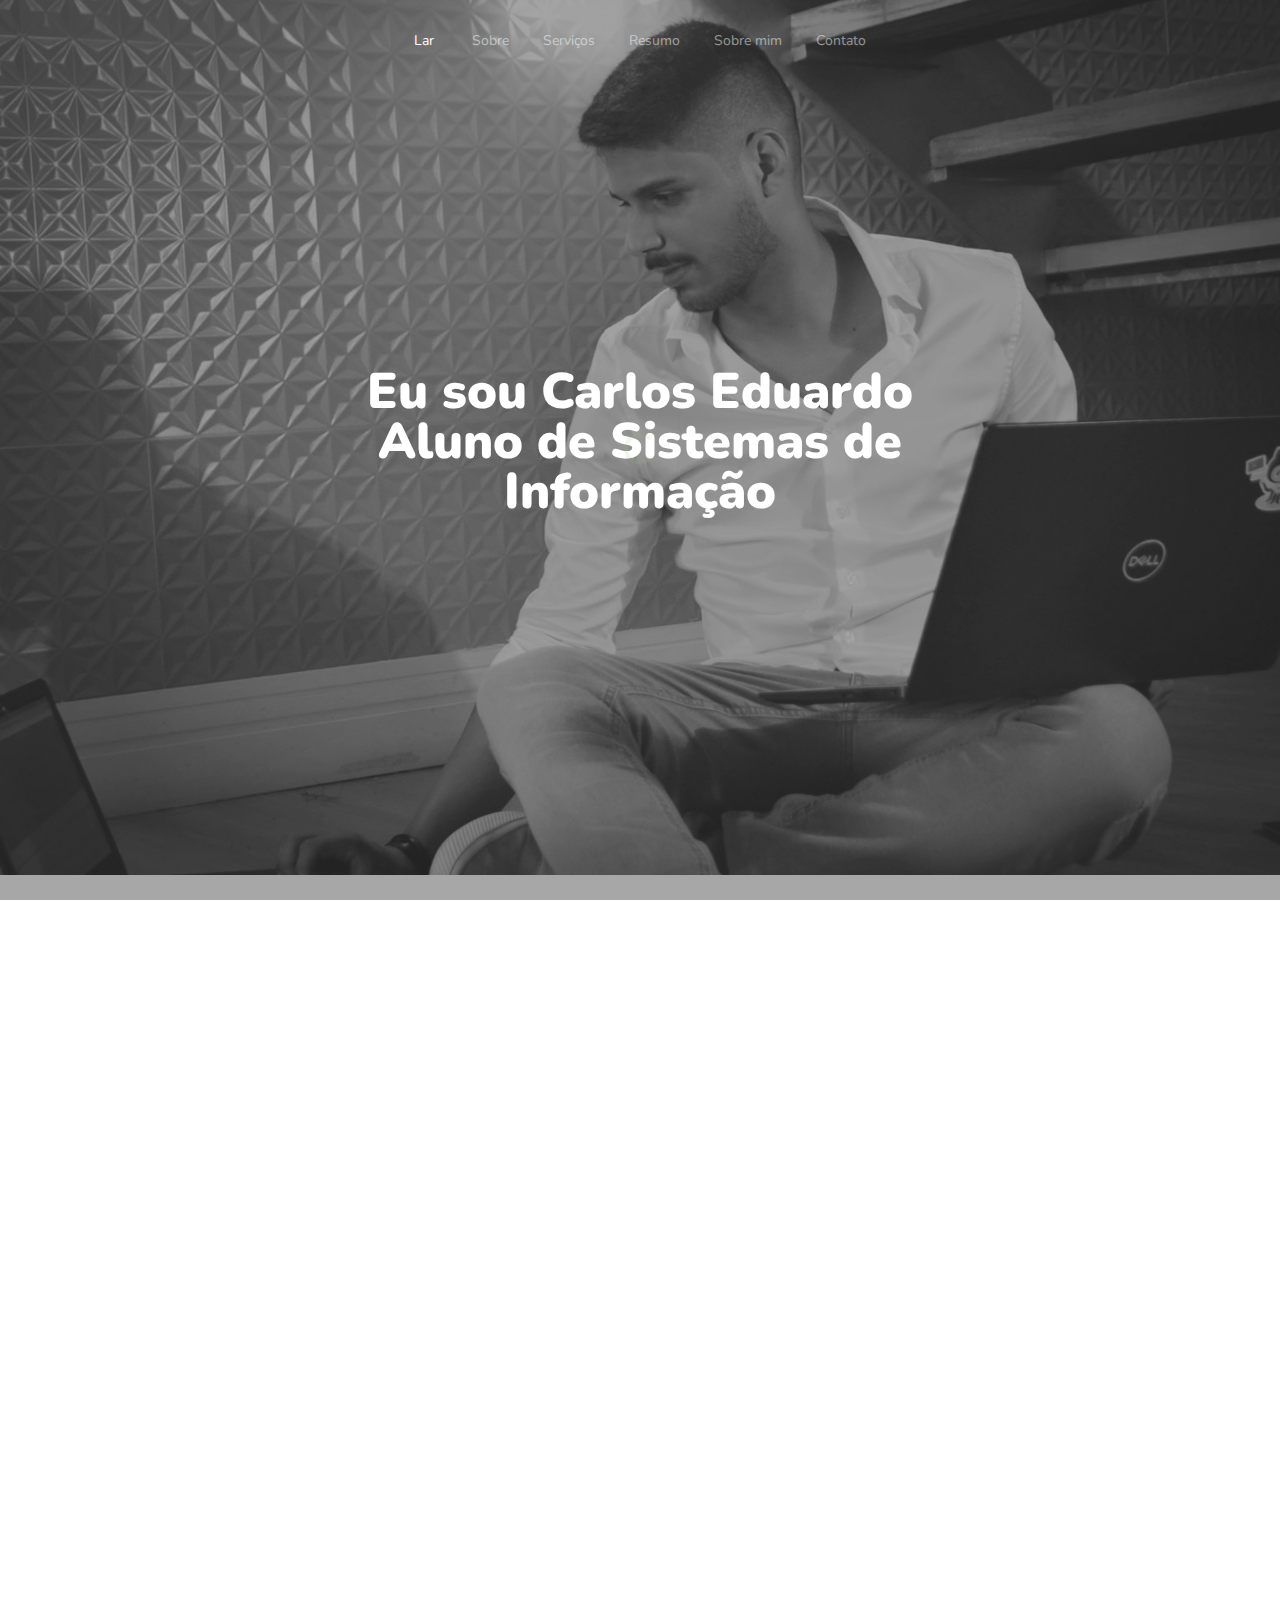
==== commit f261f718: "alterando index - obrigatoriedade do campo do form - arruma texto do linkedin" ====
--- a/index.html
+++ b/index.html
@@ -756,7 +756,7 @@
               <div class="col-6">
                 <div class="form-group">
                   <label class="" for="fname">Primeiro Nome</label>
-                  <input name="Nome" type="text" class="form-control" id="fname">
+                  <input name="Nome" type="text" class="form-control" id="fname" required>
                 </div>
               </div>
               <div class="col-6">
@@ -769,7 +769,7 @@
             <div class="form-group">
               <label class="" for="email" name="email">Endereço de Email</label>
               <!-- <input name="email" type="email" class="form-control" id="email" > -->
-              <input name="Email" class="form-control" id="email" ></input>
+              <input name="Email" class="form-control" id="email" type="email" required></input>
             </div>
 
             <div class="form-group" >
@@ -791,7 +791,7 @@
             <li class="mb-3"><a href="mailto:eduardocarlosdias1@gmail.com" class="d-flex"><span class="mt-1 icon-envelope mr-2"></span><span>eduardocarlosdias1@gmail.com</span></a></li>
             <li class="mb-3"><a href="mailto:carlos.silva@codeme.com.br" class="d-flex"><span class="mt-1 icon-envelope mr-2"></span><span>carlos.silva@codeme.com.br</span></a></li>
             <li class="mb-3"><a href="https://github.com/eduardocarlosd" target="_blank" class="d-flex"><span class="mt-1 icon-github mr-2"></span><span>eduardocarlosd</span></a></li>
-            <li class="mb-3"><a href="https://www.linkedin.com/in/carloseduardod/" target="_blank" class="d-flex"><span class="mt-1 icon-linkedin mr-2"></span><span>linkedin.com/in/carlos-eduardo-863a4129b/</span></a></li>
+            <li class="mb-3"><a href="https://www.linkedin.com/in/carloseduardod/" target="_blank" class="d-flex"><span class="mt-1 icon-linkedin mr-2"></span><span>carloseduardod</span></a></li>
             <li class="mb-3"><a href="https://www.instagram.com/eduardocarlos.dias/" target="_blank" class="d-flex"><span class="mt-1 icon-instagram mr-2"></span><span>eduardcarlos.dias</span></a></li>
           </ul>
         </div> <!-- /.col-lg-4 -->
